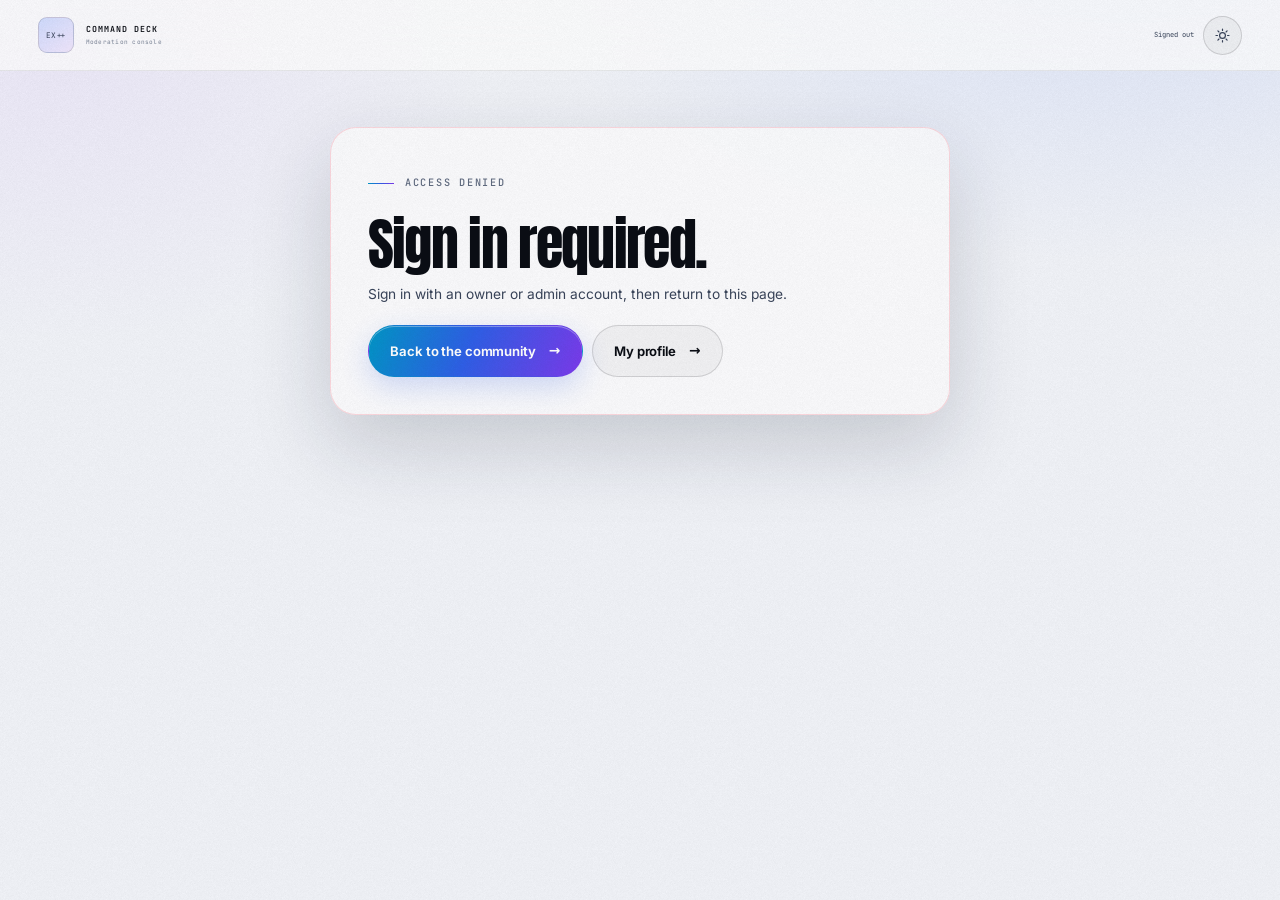
==== admin.html @ 3f0b8896 "Add community profiles, moderation, reports and analytics" ====
<!DOCTYPE html>
<html lang="en" class="no-js" data-community="supabase">
<head>
  <meta charset="UTF-8">
  <meta name="viewport" content="width=device-width, initial-scale=1.0, viewport-fit=cover">
  <meta name="color-scheme" content="dark light">
  <meta name="theme-color" content="#06070b" id="themeColorMeta">
  <title>Moderation — PROJECT EXTREME++</title>
  <meta name="description" content="Private PROJECT EXTREME++ community moderation dashboard.">
  <meta name="robots" content="noindex, nofollow">
  <link rel="icon" href="./assets/img/favicon.svg" type="image/svg+xml">
  <link rel="preload" href="./assets/fonts/anton-latin.woff2" as="font" type="font/woff2" crossorigin>
  <link rel="preload" href="./assets/fonts/inter-latin-variable.woff2" as="font" type="font/woff2" crossorigin>
  <link rel="preload" href="./assets/fonts/jetbrains-mono-latin-variable.woff2" as="font" type="font/woff2" crossorigin>
  <script>
    (function () {
      var root = document.documentElement;
      root.classList.remove("no-js");
      root.classList.add("js");
      var theme = "dark";
      try {
        var stored = window.localStorage.getItem("extreme_plus_theme");
        if (stored === "light" || stored === "dark") theme = stored;
        else if (window.matchMedia && window.matchMedia("(prefers-color-scheme: light)").matches) theme = "light";
      } catch (error) {}
      root.setAttribute("data-theme", theme);
      root.style.colorScheme = theme;
      var meta = document.getElementById("themeColorMeta");
      if (meta) meta.setAttribute("content", theme === "light" ? "#f3f5fa" : "#06070b");
    })();
  </script>
  <link rel="stylesheet" href="./assets/css/style.css">
  <link rel="stylesheet" href="./assets/css/admin.css">
</head>
<body class="admin-page">
  <a class="skip-link" href="#main">Skip to content</a>
  <div class="page-grain" aria-hidden="true"></div>

  <header class="admin-header">
    <div class="container admin-header-inner">
      <a class="admin-brand" href="./" aria-label="PROJECT EXTREME++ home">
        <span class="admin-brand-mark" aria-hidden="true">EX++</span>
        <span class="admin-brand-copy"><strong>COMMAND DECK</strong><small>Moderation console</small></span>
      </a>
      <div class="admin-header-actions">
        <span class="admin-role" id="adminRole" hidden>member</span>
        <span class="admin-user" id="adminUser">Checking access…</span>
        <button class="theme-toggle" id="themeToggle" type="button" aria-label="Switch to light mode" aria-pressed="false">
          <svg class="theme-toggle-icon theme-toggle-icon--sun" viewBox="0 0 24 24" fill="none" aria-hidden="true"><circle cx="12" cy="12" r="4.1" stroke="currentColor" stroke-width="1.7"/><path d="M12 2.8v2.1M12 19.1v2.1M2.8 12h2.1M19.1 12h2.1M5.5 5.5 7 7M17 17l1.5 1.5M18.5 5.5 17 7M7 17l-1.5 1.5" stroke="currentColor" stroke-width="1.7" stroke-linecap="round"/></svg>
          <svg class="theme-toggle-icon theme-toggle-icon--moon" viewBox="0 0 24 24" fill="none" aria-hidden="true"><path d="M20.2 15.1A8.3 8.3 0 0 1 8.9 3.8 8.5 8.5 0 1 0 20.2 15.1Z" stroke="currentColor" stroke-width="1.7" stroke-linejoin="round"/></svg>
        </button>
        <button class="button button--ghost admin-signout" id="adminSignOut" type="button" hidden>Sign out</button>
      </div>
    </div>
  </header>

  <main class="admin-main container" id="main" tabindex="-1">
    <div class="admin-state" id="adminLoading">
      <span class="section-kicker">Authorised access only</span>
      <p>Checking your community role…</p>
    </div>

    <div class="admin-state admin-state--error" id="adminDenied" hidden>
      <span class="section-kicker">Access denied</span>
      <h1 id="adminDeniedTitle">Staff access required.</h1>
      <p id="adminDeniedText">Sign in with an owner or admin account to open the moderation console.</p>
      <div class="admin-state-actions">
        <a class="button button--primary" href="./#community">Back to the community <span class="button-arrow" aria-hidden="true">→</span></a>
        <a class="button button--ghost" href="./profile.html">My profile <span class="button-arrow" aria-hidden="true">→</span></a>
      </div>
    </div>

    <div class="admin-app" id="adminApp" hidden>
      <section class="admin-hero reveal" aria-labelledby="adminTitle">
        <div>
          <span class="section-kicker">Owner / admin surface</span>
          <h1 id="adminTitle">Command <span class="text-gradient">deck.</span></h1>
          <p class="admin-lede">Reports, posting bans, private bug reports, audit history and community health. Bans block posting only — reading and sign-in stay available.</p>
        </div>
        <div class="admin-hero-meta">
          <span>Signed in as <strong id="adminIdentity">staff</strong></span>
          <span class="admin-live"><i aria-hidden="true"></i> Live Supabase moderation</span>
        </div>
      </section>

      <section class="admin-stat-grid" aria-label="Community overview">
        <article class="admin-stat"><span data-admin-stat="open_reports">—</span><small>Open reports</small></article>
        <article class="admin-stat"><span data-admin-stat="active_bans">—</span><small>Active bans</small></article>
        <article class="admin-stat"><span data-admin-stat="open_bugs">—</span><small>Open bugs</small></article>
        <article class="admin-stat"><span data-admin-stat="members">—</span><small>Members</small></article>
        <article class="admin-stat"><span data-admin-stat="online">—</span><small>Online now</small></article>
        <article class="admin-stat"><span data-admin-stat="visits">—</span><small>Visits</small></article>
        <article class="admin-stat"><span data-admin-stat="logins">—</span><small>Sign-ins</small></article>
        <article class="admin-stat"><span data-admin-stat="reviews">—</span><small>Reviews</small></article>
        <article class="admin-stat"><span data-admin-stat="chat">—</span><small>Chat messages</small></article>
      </section>

      <div class="admin-tabs" role="tablist" aria-label="Moderation sections">
        <button class="admin-tab is-active" id="tabOverview" type="button" role="tab" aria-selected="true" aria-controls="panelOverview" data-admin-tab="overview">Overview</button>
        <button class="admin-tab" id="tabReports" type="button" role="tab" aria-selected="false" aria-controls="panelReports" data-admin-tab="reports">Reports</button>
        <button class="admin-tab" id="tabContent" type="button" role="tab" aria-selected="false" aria-controls="panelContent" data-admin-tab="content">Content</button>
        <button class="admin-tab" id="tabBans" type="button" role="tab" aria-selected="false" aria-controls="panelBans" data-admin-tab="bans">Bans</button>
        <button class="admin-tab" id="tabBugs" type="button" role="tab" aria-selected="false" aria-controls="panelBugs" data-admin-tab="bugs">Bug reports</button>
        <button class="admin-tab" id="tabTeam" type="button" role="tab" aria-selected="false" aria-controls="panelTeam" data-admin-tab="team" hidden>Team</button>
        <button class="admin-tab" id="tabSettings" type="button" role="tab" aria-selected="false" aria-controls="panelSettings" data-admin-tab="settings" hidden>Settings</button>
        <button class="admin-tab" id="tabAudit" type="button" role="tab" aria-selected="false" aria-controls="panelAudit" data-admin-tab="audit">Audit log</button>
      </div>

      <section class="admin-panel is-active" id="panelOverview" role="tabpanel" aria-labelledby="tabOverview" data-admin-panel="overview">
        <div class="admin-panel-head">
          <div><span class="section-kicker">Live health</span><h2>Community pulse</h2></div>
          <button class="button button--ghost" id="refreshOverview" type="button">Refresh <span class="button-arrow" aria-hidden="true">↻</span></button>
        </div>
        <div class="admin-overview-grid">
          <article class="admin-card">
            <h3>Moderation queue</h3>
            <div class="admin-mini-grid">
              <div><span data-admin-stat="open_reports">—</span><small>Open reports</small></div>
              <div><span data-admin-stat="active_bans">—</span><small>Active bans</small></div>
              <div><span data-admin-stat="open_bugs">—</span><small>Open bug reports</small></div>
            </div>
            <p class="admin-muted">Posting-only bans keep accounts signed in and able to read. Expired bans stop blocking automatically.</p>
          </article>
          <article class="admin-card">
            <h3>Public totals</h3>
            <div class="admin-mini-grid">
              <div><span data-admin-stat="members">—</span><small>Members</small></div>
              <div><span data-admin-stat="online">—</span><small>Online now</small></div>
              <div><span data-admin-stat="visits">—</span><small>Visits</small></div>
            </div>
            <p class="admin-muted">Public stats show aggregate counts only. Detailed daily analytics are owner-only.</p>
          </article>
        </div>

        <div class="admin-owner" id="ownerAnalytics" hidden>
          <div class="admin-panel-head">
            <div><span class="section-kicker">Owner analytics</span><h2>Daily activity</h2></div>
            <label class="admin-inline-field">Window
              <select id="ownerDays">
                <option value="7">7 days</option>
                <option value="30" selected>30 days</option>
                <option value="90">90 days</option>
              </select>
            </label>
          </div>
          <div class="admin-chart" id="dailyChart" aria-label="Daily visits, sign-ins, reviews and chat"></div>
          <div class="admin-chart-legend" aria-hidden="true">
            <span><i style="background: var(--blue)"></i> Visits</span>
            <span><i style="background: var(--violet)"></i> Sign-ins</span>
            <span><i style="background: var(--green)"></i> Reviews</span>
            <span><i style="background: #ffaa66"></i> Chat</span>
          </div>
          <div class="admin-overview-grid admin-overview-grid--three">
            <article class="admin-card">
              <h3>Providers</h3>
              <div class="admin-list" id="providerList"></div>
            </article>
            <article class="admin-card">
              <h3>Top paths</h3>
              <div class="admin-list" id="topPaths"></div>
            </article>
            <article class="admin-card">
              <h3>Newest members</h3>
              <div class="admin-list" id="recentMembers"></div>
            </article>
          </div>
          <div class="admin-card">
            <h3>Moderation summary</h3>
            <div class="admin-mini-grid" id="ownerModeration"></div>
          </div>
        </div>
      </section>

      <section class="admin-panel" id="panelReports" role="tabpanel" aria-labelledby="tabReports" data-admin-panel="reports" hidden>
        <div class="admin-panel-head">
          <div><span class="section-kicker">Safety queue</span><h2>Open reports</h2></div>
          <button class="button button--ghost" data-admin-refresh="reports" type="button">Refresh <span class="button-arrow" aria-hidden="true">↻</span></button>
        </div>
        <div class="admin-list admin-list--cards" id="reportsList"><p class="admin-muted">Loading reports…</p></div>
      </section>

      <section class="admin-panel" id="panelContent" role="tabpanel" aria-labelledby="tabContent" data-admin-panel="content" hidden>
        <div class="admin-panel-head">
          <div><span class="section-kicker">Published content</span><h2>Reviews and chat</h2></div>
          <button class="button button--ghost" data-admin-refresh="content" type="button">Refresh <span class="button-arrow" aria-hidden="true">↻</span></button>
        </div>
        <div class="admin-overview-grid">
          <article class="admin-card">
            <h3>Latest reviews</h3>
            <div class="admin-list" id="contentReviews"></div>
          </article>
          <article class="admin-card">
            <h3>Latest chat messages</h3>
            <div class="admin-list" id="contentChat"></div>
          </article>
        </div>
      </section>

      <section class="admin-panel" id="panelBans" role="tabpanel" aria-labelledby="tabBans" data-admin-panel="bans" hidden>
        <div class="admin-panel-head">
          <div><span class="section-kicker">Posting restrictions</span><h2>Bans</h2></div>
          <button class="button button--ghost" data-admin-refresh="bans" type="button">Refresh <span class="button-arrow" aria-hidden="true">↻</span></button>
        </div>
        <form class="admin-form admin-form--inline" id="banForm" novalidate>
          <div class="admin-form-field">
            <label for="banUsername">Username</label>
            <input id="banUsername" name="username" type="text" placeholder="rider_name" autocomplete="off" spellcheck="false" required>
          </div>
          <div class="admin-form-field">
            <label for="banReason">Reason</label>
            <input id="banReason" name="reason" type="text" maxlength="500" placeholder="Spam, harassment, scam link…" required>
          </div>
          <div class="admin-form-field">
            <label for="banExpiry">Expires</label>
            <select id="banExpiry" name="expiry">
              <option value="3600">1 hour</option>
              <option value="86400" selected>1 day</option>
              <option value="604800">7 days</option>
              <option value="2592000">30 days</option>
              <option value="">Permanent</option>
            </select>
          </div>
          <button class="button button--primary" id="banSubmit" type="submit"><span>Apply posting ban</span></button>
        </form>
        <p class="admin-hint">Admins can ban members. Only the owner can ban another admin. The owner account cannot be banned.</p>
        <div class="admin-list admin-list--cards" id="bansList"><p class="admin-muted">Loading bans…</p></div>
      </section>

      <section class="admin-panel" id="panelBugs" role="tabpanel" aria-labelledby="tabBugs" data-admin-panel="bugs" hidden>
        <div class="admin-panel-head">
          <div><span class="section-kicker">Private reports</span><h2>Bug reports</h2></div>
          <button class="button button--ghost" data-admin-refresh="bugs" type="button">Refresh <span class="button-arrow" aria-hidden="true">↻</span></button>
        </div>
        <div class="admin-list admin-list--cards" id="bugsList"><p class="admin-muted">Loading private bug reports…</p></div>
      </section>

      <section class="admin-panel" id="panelTeam" role="tabpanel" aria-labelledby="tabTeam" data-admin-panel="team" hidden>
        <div class="admin-panel-head">
          <div><span class="section-kicker">Owner only</span><h2>Staff team</h2></div>
          <button class="button button--ghost" data-admin-refresh="team" type="button">Refresh <span class="button-arrow" aria-hidden="true">↻</span></button>
        </div>
        <form class="admin-form admin-form--inline" id="teamForm" novalidate>
          <div class="admin-form-field">
            <label for="teamUsername">Add admin by username</label>
            <input id="teamUsername" name="username" type="text" placeholder="rider_name" autocomplete="off" spellcheck="false" required>
          </div>
          <div class="admin-form-field">
            <label for="teamNote">Note <span class="label-optional">optional</span></label>
            <input id="teamNote" name="note" type="text" maxlength="200" placeholder="Why this person has access">
          </div>
          <button class="button button--primary" id="teamSubmit" type="submit"><span>Grant admin</span></button>
        </form>
        <p class="admin-hint">Only the owner can add or remove admins. Admins can moderate content, bans, reports and private bug reports.</p>
        <div class="admin-list admin-list--cards" id="teamList"><p class="admin-muted">Loading team…</p></div>
      </section>

      <section class="admin-panel" id="panelSettings" role="tabpanel" aria-labelledby="tabSettings" data-admin-panel="settings" hidden>
        <div class="admin-panel-head">
          <div><span class="section-kicker">Owner only</span><h2>Slow mode and limits</h2></div>
          <button class="button button--ghost" data-admin-refresh="settings" type="button">Refresh <span class="button-arrow" aria-hidden="true">↻</span></button>
        </div>
        <form class="admin-form" id="settingsForm" novalidate>
          <div class="admin-form-grid">
            <div class="admin-form-field">
              <label for="settingChatSlow">Chat slow mode (seconds)</label>
              <input id="settingChatSlow" name="chat_slow_seconds" type="number" min="1" max="3600" step="1" required>
            </div>
            <div class="admin-form-field">
              <label for="settingChatHourly">Chat messages per hour</label>
              <input id="settingChatHourly" name="chat_hourly_limit" type="number" min="1" max="1000" step="1" required>
            </div>
            <div class="admin-form-field">
              <label for="settingReviews">Reviews per 24 hours</label>
              <input id="settingReviews" name="reviews_per_day" type="number" min="0" max="100" step="1" required>
            </div>
            <div class="admin-form-field">
              <label for="settingBugs">Bug reports per 24 hours</label>
              <input id="settingBugs" name="bugs_per_day" type="number" min="0" max="100" step="1" required>
            </div>
            <div class="admin-form-field">
              <label for="settingReports">Reports per 24 hours</label>
              <input id="settingReports" name="reports_per_day" type="number" min="0" max="100" step="1" required>
            </div>
          </div>
          <p class="form-status" id="settingsStatus" hidden></p>
          <button class="button button--primary" id="settingsSubmit" type="submit"><span>Save settings</span></button>
        </form>
        <p class="admin-hint">Changes apply immediately. Slow mode is enforced server-side in the database; clearing it is not possible without an owner action.</p>
      </section>

      <section class="admin-panel" id="panelAudit" role="tabpanel" aria-labelledby="tabAudit" data-admin-panel="audit" hidden>
        <div class="admin-panel-head">
          <div><span class="section-kicker">Accountability</span><h2>Recent actions</h2></div>
          <button class="button button--ghost" data-admin-refresh="audit" type="button">Refresh <span class="button-arrow" aria-hidden="true">↻</span></button>
        </div>
        <div class="admin-list admin-list--cards" id="auditList"><p class="admin-muted">Loading audit log…</p></div>
      </section>
    </div>
  </main>

  <div class="toast" id="toast" role="status" aria-live="polite"></div>

  <script src="./assets/js/config.js" defer></script>
  <script src="./assets/js/community-client.js" defer></script>
  <script src="./assets/js/admin.js" defer></script>
</body>
</html>
---- assets/css/style.css ----
/* ============================================================
   PROJECT EXTREME++ — website stylesheet
   Author: Ayush Pandey / site build
   Design: carbon glass, M-sport accents, editorial typography
   ============================================================ */

@font-face {
  font-family: "Anton";
  src: url("../fonts/anton-latin.woff2") format("woff2");
  font-weight: 400;
  font-style: normal;
  font-display: swap;
}

@font-face {
  font-family: "Inter";
  src: url("../fonts/inter-latin-variable.woff2") format("woff2");
  font-weight: 300 800;
  font-style: normal;
  font-display: swap;
}

@font-face {
  font-family: "JetBrains Mono";
  src: url("../fonts/jetbrains-mono-latin-variable.woff2") format("woff2");
  font-weight: 400 600;
  font-style: normal;
  font-display: swap;
}

:root {
  --bg: #06070b;
  --bg-elevated: #090b12;
  --panel: #0c0f18;
  --panel-2: #111522;
  --text: #f4f6fb;
  --text-soft: #c8d0de;
  --muted: #8c96a9;
  --faint: #5b6477;

  --cyan: #3cdcff;
  --blue: #4678ff;
  --violet: #b06cff;
  --red: #ff3e63;
  --green: #4fe39c;

  /* RGB channels keep translucent surfaces and borders theme-aware. */
  --ink-rgb: 255, 255, 255;
  --text-rgb: 244, 246, 251;
  --bg-rgb: 6, 7, 11;
  --surface-rgb: 8, 10, 17;
  --surface-2-rgb: 17, 22, 34;
  --surface-3-rgb: 21, 26, 40;
  --glass-rgb: 13, 17, 27;
  --backdrop-rgb: 3, 4, 8;
  --shadow-rgb: 0, 0, 0;

  --bg-deep: #040509;
  --section-bg: #07080d;
  --section-bg-2: #05060a;
  --dialog-bg: #0b0e16;
  --scrollbar-thumb: #232938;
  --scrollbar-thumb-hover: #343c50;

  --accent-gradient: linear-gradient(112deg, var(--cyan) 0%, var(--blue) 47%, var(--violet) 100%);
  --m-gradient: linear-gradient(180deg, var(--cyan) 0%, var(--blue) 50%, var(--red) 100%);

  --line: rgba(var(--ink-rgb), 0.075);
  --line-strong: rgba(var(--ink-rgb), 0.14);
  --line-bright: rgba(var(--ink-rgb), 0.22);

  --glass: rgba(var(--glass-rgb), 0.68);
  --glass-soft: rgba(var(--ink-rgb), 0.035);

  --font-display: "Anton", "Arial Narrow", Impact, sans-serif;
  --font-body: "Inter", ui-sans-serif, system-ui, -apple-system, sans-serif;
  --font-mono: "JetBrains Mono", ui-monospace, SFMono-Regular, monospace;

  --container: 1360px;
  --gutter: clamp(1.1rem, 3vw, 2.5rem);
  --header-height: 76px;

  --radius-sm: 12px;
  --radius-md: 18px;
  --radius-lg: 26px;
  --radius-xl: 34px;

  --ease-out: cubic-bezier(0.16, 1, 0.3, 1);
  --ease-smooth: cubic-bezier(0.65, 0.05, 0, 1);
  --ease-spring: cubic-bezier(0.34, 1.56, 0.64, 1);
}

html[data-theme="light"] {
  --bg: #f3f5fa;
  --bg-elevated: #ffffff;
  --panel: #ffffff;
  --panel-2: #f7f9fd;
  --text: #0a0d14;
  --text-soft: #39445a;
  --muted: #606b80;
  --faint: #7d8799;

  --cyan: #0097c7;
  --blue: #2f5fe8;
  --violet: #7c3aed;
  --red: #d92d4f;
  --green: #0f9d6e;

  --ink-rgb: 10, 13, 20;
  --text-rgb: 10, 13, 20;
  --bg-rgb: 243, 245, 250;
  --surface-rgb: 255, 255, 255;
  --surface-2-rgb: 247, 249, 253;
  --surface-3-rgb: 255, 255, 255;
  --glass-rgb: 255, 255, 255;
  --backdrop-rgb: 20, 30, 50;
  --shadow-rgb: 24, 34, 56;

  --bg-deep: #eef1f7;
  --section-bg: #f7f9fd;
  --section-bg-2: #f0f3f9;
  --dialog-bg: #ffffff;
  --scrollbar-thumb: #c3ccdc;
  --scrollbar-thumb-hover: #aab6ca;

  color-scheme: light;
}

*,
*::before,
*::after {
  box-sizing: border-box;
}

* {
  margin: 0;
}

[hidden] {
  display: none !important;
}

html {
  background: var(--bg);
  color-scheme: dark;
  scroll-behavior: smooth;
  scroll-padding-top: calc(var(--header-height) + 22px);
  -webkit-text-size-adjust: 100%;
}

html[data-theme="light"] {
  color-scheme: light;
}

body {
  min-width: 320px;
  background:
    radial-gradient(1100px 700px at 82% -8%, rgba(64, 105, 255, 0.11), transparent 60%),
    radial-gradient(900px 700px at -5% 18%, rgba(176, 108, 255, 0.055), transparent 58%),
    var(--bg);
  color: var(--text);
  font-family: var(--font-body);
  font-size: 16px;
  font-weight: 400;
  line-height: 1.65;
  overflow-x: hidden;
  -webkit-font-smoothing: antialiased;
  text-rendering: optimizeLegibility;
}

body.menu-open,
body.dialog-open {
  overflow: hidden;
}

::selection {
  background: rgba(70, 120, 255, 0.8);
  color: #fff;
}

::-webkit-scrollbar {
  width: 10px;
}

::-webkit-scrollbar-track {
  background: var(--bg-deep);
}

::-webkit-scrollbar-thumb {
  background: var(--scrollbar-thumb);
  border: 2px solid var(--bg-deep);
  border-radius: 99px;
}

::-webkit-scrollbar-thumb:hover {
  background: var(--scrollbar-thumb-hover);
}

img,
svg {
  display: block;
  max-width: 100%;
}

svg {
  flex: none;
}

a {
  color: inherit;
  text-decoration: none;
}

button,
input,
textarea,
select {
  color: inherit;
  font: inherit;
}

button {
  cursor: pointer;
}

button,
fieldset {
  border: 0;
}

fieldset {
  min-width: 0;
  padding: 0;
}

ul,
ol {
  padding: 0;
  list-style: none;
}

p {
  text-wrap: pretty;
}

h1,
h2,
h3 {
  text-wrap: balance;
}

strong {
  font-weight: 600;
}

:focus-visible {
  outline: 2px solid var(--cyan);
  outline-offset: 4px;
}

.page-grain {
  position: fixed;
  inset: 0;
  z-index: 2000;
  pointer-events: none;
  opacity: 0.16;
  background-image: url("../img/noise.png");
  background-size: 160px 160px;
  mix-blend-mode: soft-light;
}

.scroll-progress {
  position: fixed;
  top: 0;
  left: 0;
  z-index: 1200;
  width: 100%;
  height: 2px;
  pointer-events: none;
}

.scroll-progress span {
  display: block;
  width: 100%;
  height: 100%;
  background: var(--accent-gradient);
  box-shadow: 0 0 14px rgba(70, 120, 255, 0.8);
  transform: scaleX(0);
  transform-origin: left center;
  will-change: transform;
}

.container {
  width: min(100% - (var(--gutter) * 2), var(--container));
  margin-inline: auto;
}

.skip-link {
  position: fixed;
  top: 12px;
  left: 12px;
  z-index: 3000;
  padding: 0.8rem 1.1rem;
  border-radius: 10px;
  background: var(--text);
  color: var(--bg);
  font-size: 0.8rem;
  font-weight: 700;
  transform: translateY(-150%);
  transition: transform 0.2s var(--ease-out);
}

.skip-link:focus {
  transform: translateY(0);
}

/* ---------- shared atoms ---------- */

.inline-code {
  display: inline-block;
  padding: 0.05em 0.38em;
  border: 1px solid var(--line);
  border-radius: 5px;
  background: rgba(var(--ink-rgb), 0.055);
  color: var(--text-soft);
  font-family: var(--font-mono);
  font-size: 0.82em;
  line-height: 1.5;
  white-space: nowrap;
}

.text-gradient {
  background: var(--accent-gradient);
  -webkit-background-clip: text;
  background-clip: text;
  color: transparent;
}

.text-outline {
  color: transparent;
  -webkit-text-stroke: 1px rgba(var(--text-rgb), 0.38);
}

.button {
  position: relative;
  display: inline-flex;
  align-items: center;
  justify-content: center;
  gap: 0.72rem;
  min-height: 52px;
  padding: 0.72rem 1.35rem;
  border: 1px solid transparent;
  border-radius: 999px;
  font-size: 0.82rem;
  font-weight: 650;
  letter-spacing: -0.01em;
  line-height: 1;
  white-space: nowrap;
  transition:
    transform 0.35s var(--ease-out),
    box-shadow 0.35s var(--ease-out),
    background-color 0.3s ease,
    border-color 0.3s ease;
}

.button:hover {
  transform: translateY(-2px);
}

.button:active {
  transform: translateY(0);
}

.button.magnetic {
  transition:
    transform 0.35s var(--ease-out),
    box-shadow 0.35s var(--ease-out),
    background-color 0.3s ease,
    border-color 0.3s ease,
    translate 0.55s var(--ease-out);
}

.button.magnetic.is-tracking {
  transition-duration: 0.35s, 0.35s, 0.3s, 0.3s, 0.12s;
}

.button--primary {
  background: var(--accent-gradient);
  box-shadow:
    0 12px 32px rgba(58, 101, 255, 0.24),
    inset 0 1px 0 rgba(var(--ink-rgb), 0.35);
  color: #fff;
}

.button--primary:hover {
  box-shadow:
    0 18px 42px rgba(58, 101, 255, 0.36),
    inset 0 1px 0 rgba(var(--ink-rgb), 0.38);
}

.button--ghost {
  border-color: var(--line-strong);
  background: rgba(var(--ink-rgb), 0.035);
  color: var(--text);
}

.button--ghost:hover {
  border-color: var(--line-bright);
  background: rgba(var(--ink-rgb), 0.065);
}

.button--small {
  min-height: 44px;
  padding: 0.62rem 1.1rem;
  font-size: 0.77rem;
}

.button--full {
  width: 100%;
}

.button-icon {
  display: grid;
  place-items: center;
  width: 29px;
  height: 29px;
  margin-left: -0.55rem;
  border-radius: 50%;
  background: rgba(var(--shadow-rgb), 0.2);
}

.button-arrow {
  display: inline-block;
  margin-left: 0.1rem;
  font-size: 1.05em;
  transition: transform 0.3s var(--ease-out);
}

.button:hover .button-arrow {
  transform: translate(2px, 2px);
}

.button--ghost:hover .button-arrow {
  transform: translateX(3px);
}

.text-link {
  display: inline-flex;
  align-items: center;
  gap: 0.4rem;
  color: var(--text-soft);
  font-family: var(--font-mono);
  font-size: 0.72rem;
  font-weight: 500;
  letter-spacing: 0.06em;
  text-transform: uppercase;
  transition: color 0.25s ease;
}

.text-link span {
  color: var(--cyan);
  transition: transform 0.25s var(--ease-out);
}

.text-link:hover {
  color: var(--text);
}

.text-link:hover span {
  transform: translate(2px, -2px);
}

.text-link--button {
  padding: 0;
  background: transparent;
  cursor: pointer;
}

.text-link--button span {
  transition: transform 0.25s var(--ease-out);
}

.text-link--button:hover span {
  transform: translateX(4px);
}

.text-link--button:disabled {
  opacity: 0.55;
  cursor: progress;
}

.text-link--refresh [data-refresh-label] {
  color: inherit;
}

.text-link--refresh:hover [data-refresh-label] {
  transform: none;
}

.text-link--refresh[aria-busy="true"] > span[aria-hidden="true"] {
  animation: refresh-spin 0.9s linear infinite;
}

@keyframes refresh-spin {
  to { transform: rotate(360deg); }
}

.section {
  position: relative;
  padding-block: clamp(6rem, 10vw, 9.5rem);
}

.section-kicker {
  display: inline-flex;
  align-items: center;
  gap: 0.7rem;
  margin-bottom: 1.25rem;
  color: var(--muted);
  font-family: var(--font-mono);
  font-size: 0.64rem;
  font-weight: 500;
  letter-spacing: 0.17em;
  line-height: 1.2;
  text-transform: uppercase;
}

.section-kicker::before {
  width: 26px;
  height: 1px;
  background: var(--accent-gradient);
  content: "";
}

.section-kicker > span {
  display: inline-grid;
  place-items: center;
  min-width: 25px;
  height: 25px;
  padding-inline: 5px;
  border: 1px solid var(--line-strong);
  border-radius: 99px;
  color: var(--text-soft);
  font-size: 0.58rem;
  letter-spacing: 0.04em;
}

.section-kicker--center {
  justify-content: center;
}

.section-title {
  color: var(--text);
  font-family: var(--font-display);
  font-size: clamp(2.9rem, 6vw, 5.7rem);
  font-weight: 400;
  letter-spacing: 0.002em;
  line-height: 0.93;
  text-transform: uppercase;
}

.section-intro {
  display: grid;
  grid-template-columns: minmax(0, 1.3fr) minmax(290px, 0.6fr);
  gap: clamp(2rem, 7vw, 7rem);
  align-items: end;
  margin-bottom: clamp(3rem, 6vw, 5rem);
}

.section-intro-side {
  padding-bottom: 0.25rem;
}

.section-intro-side p,
.section-heading p,
.reviews-intro {
  color: var(--muted);
  font-size: clamp(0.92rem, 1.1vw, 1.02rem);
  line-height: 1.75;
}

.technical-note {
  display: block;
  margin-top: 1.6rem;
  padding-top: 1rem;
  border-top: 1px solid var(--line);
  color: var(--faint);
  font-family: var(--font-mono);
  font-size: 0.61rem;
  letter-spacing: 0.07em;
  line-height: 1.8;
}

.technical-note--warning {
  color: #ff886f;
}

.section-heading--center {
  max-width: 760px;
  margin: 0 auto clamp(3rem, 6vw, 5rem);
  text-align: center;
}

.section-heading--center p {
  max-width: 560px;
  margin: 1.25rem auto 0;
}

/* reveal only applies once JS is present */
.js .reveal {
  opacity: 0;
  filter: blur(11px);
  transform: translateY(30px) scale(0.995);
  transition:
    opacity 0.9s var(--ease-out),
    transform 0.9s var(--ease-out),
    filter 0.9s var(--ease-out);
}

.js .reveal[data-delay="1"] {
  transition-delay: 0.1s;
}

.js .reveal[data-delay="2"] {
  transition-delay: 0.18s;
}

.js .reveal[data-delay="3"] {
  transition-delay: 0.26s;
}

.js .reveal[data-delay="4"] {
  transition-delay: 0.34s;
}

.js .reveal.is-visible {
  opacity: 1;
  filter: blur(0);
  transform: translateY(0) scale(1);
}

/* Drop the filter once the reveal settles so it cannot create a new
   containing block for fixed/sticky children. */
.js .reveal.is-settled {
  filter: none;
  will-change: auto;
}

@media (prefers-reduced-motion: reduce) {
  html {
    scroll-behavior: auto;
  }

  *,
  *::before,
  *::after {
    animation-duration: 0.01ms !important;
    animation-iteration-count: 1 !important;
    scroll-behavior: auto !important;
    transition-duration: 0.01ms !important;
  }

  .js .reveal {
    opacity: 1;
    filter: none;
    transform: none;
  }

  .button.magnetic {
    translate: none !important;
  }
}

/* ---------- top ribbon ---------- */

.topline {
  position: relative;
  z-index: 1001;
  border-bottom: 1px solid var(--line);
  background: var(--bg-deep);
}

.topline-inner {
  display: flex;
  align-items: center;
  justify-content: space-between;
  min-height: 37px;
  gap: 1rem;
}

.topline-status,
.topline-link {
  display: flex;
  align-items: center;
  gap: 0.6rem;
  color: var(--faint);
  font-family: var(--font-mono);
  font-size: 0.59rem;
  letter-spacing: 0.075em;
  text-transform: uppercase;
}

.topline-status strong {
  color: var(--text-soft);
  font-weight: 500;
}

.status-beacon {
  position: relative;
  width: 6px;
  height: 6px;
  border-radius: 50%;
  background: var(--green);
  box-shadow: 0 0 8px rgba(79, 227, 156, 0.55);
}

.status-beacon::after {
  position: absolute;
  inset: -4px;
  border: 1px solid rgba(79, 227, 156, 0.4);
  border-radius: 50%;
  content: "";
  animation: beacon 2.4s ease-out infinite;
}

.topline-divider {
  width: 1px;
  height: 12px;
  background: var(--line-strong);
}

.topline-link {
  color: var(--muted);
  transition: color 0.2s ease;
}

.topline-link:hover {
  color: var(--text);
}

.topline-link svg {
  transition: transform 0.25s var(--ease-out);
}

.topline-link:hover svg {
  transform: translateX(3px);
}

@keyframes beacon {
  0% { opacity: 0.9; transform: scale(0.5); }
  70% { opacity: 0; transform: scale(1.5); }
  100% { opacity: 0; transform: scale(1.5); }
}

/* ---------- navigation ---------- */

.site-header {
  position: sticky;
  top: 0;
  z-index: 1000;
  border-bottom: 1px solid transparent;
  background: rgba(var(--bg-rgb), 0.28);
  transition:
    background-color 0.35s ease,
    border-color 0.35s ease,
    box-shadow 0.35s ease;
}

.site-header::before {
  position: absolute;
  inset: 0;
  z-index: -1;
  background: rgba(var(--bg-rgb), 0.7);
  opacity: 0;
  -webkit-backdrop-filter: blur(20px) saturate(130%);
  backdrop-filter: blur(20px) saturate(130%);
  content: "";
  transition: opacity 0.35s ease;
}

.site-header.is-scrolled {
  border-bottom-color: var(--line);
  box-shadow: 0 12px 40px rgba(var(--shadow-rgb), 0.25);
}

.site-header.is-scrolled::before {
  opacity: 1;
}

.header-inner {
  display: flex;
  align-items: center;
  justify-content: space-between;
  min-height: var(--header-height);
  gap: 1.5rem;
}

.brand {
  display: inline-flex;
  align-items: center;
  gap: 0.75rem;
  flex: none;
}

.brand-mark {
  width: 42px;
  height: 42px;
  flex: none;
  filter: drop-shadow(0 4px 18px rgba(60, 116, 255, 0.2));
}

.brand-type {
  display: flex;
  flex-direction: column;
  gap: 0.15rem;
}

.brand-name {
  color: var(--text);
  font-family: var(--font-display);
  font-size: 1.25rem;
  letter-spacing: 0.02em;
  line-height: 1;
  text-transform: uppercase;
}

.brand-plus {
  background: var(--accent-gradient);
  -webkit-background-clip: text;
  background-clip: text;
  color: transparent;
}

.brand-sub {
  color: var(--faint);
  font-family: var(--font-mono);
  font-size: 0.48rem;
  letter-spacing: 0.14em;
  line-height: 1.2;
}

.desktop-nav {
  display: flex;
  align-items: center;
  gap: clamp(1.1rem, 2.1vw, 2.1rem);
}

.desktop-nav a {
  position: relative;
  padding-block: 0.5rem;
  color: var(--muted);
  font-size: 0.77rem;
  font-weight: 500;
  letter-spacing: -0.005em;
  transition: color 0.22s ease;
}

.desktop-nav a::after {
  position: absolute;
  right: 0;
  bottom: 0;
  left: 0;
  height: 1px;
  background: var(--accent-gradient);
  content: "";
  transform: scaleX(0);
  transform-origin: right center;
  transition: transform 0.35s var(--ease-out);
}

.desktop-nav a:hover,
.desktop-nav a.is-current {
  color: var(--text);
}

.desktop-nav a:hover::after,
.desktop-nav a.is-current::after {
  transform: scaleX(1);
  transform-origin: left center;
}

.header-actions {
  display: flex;
  align-items: center;
  gap: 0.75rem;
}

.header-cta {
  display: inline-flex;
  align-items: center;
  gap: 0.55rem;
  min-height: 39px;
  padding: 0.45rem 0.95rem 0.45rem 1.05rem;
  border: 1px solid var(--line-strong);
  border-radius: 999px;
  background: rgba(var(--ink-rgb), 0.045);
  color: var(--text-soft);
  font-size: 0.71rem;
  font-weight: 500;
  transition:
    border-color 0.25s ease,
    background-color 0.25s ease,
    color 0.25s ease,
    transform 0.3s var(--ease-out);
}

.header-cta svg {
  color: var(--cyan);
  transition: transform 0.3s var(--ease-out);
}

.header-cta:hover {
  border-color: rgba(70, 120, 255, 0.5);
  background: rgba(70, 120, 255, 0.1);
  color: var(--text);
  transform: translateY(-1px);
}

.header-cta:hover svg {
  transform: translateY(2px);
}

.menu-toggle {
  display: none;
  width: 42px;
  height: 42px;
  padding: 0;
  border: 1px solid var(--line-strong);
  border-radius: 50%;
  background: rgba(var(--ink-rgb), 0.04);
}

.menu-toggle span {
  display: block;
  width: 16px;
  height: 1px;
  margin: 4px auto;
  background: var(--text);
  transition: transform 0.3s var(--ease-out);
}

.menu-toggle[aria-expanded="true"] span:first-child {
  transform: translateY(2.5px) rotate(45deg);
}

.menu-toggle[aria-expanded="true"] span:last-child {
  transform: translateY(-2.5px) rotate(-45deg);
}

.mobile-menu {
  position: fixed;
  top: 0;
  right: 0;
  bottom: 0;
  left: 0;
  z-index: 999;
  padding: calc(var(--header-height) + 68px) var(--gutter) 2rem;
  background:
    radial-gradient(800px 500px at 100% 0%, rgba(70, 120, 255, 0.16), transparent 60%),
    rgba(var(--bg-rgb), 0.98);
  opacity: 0;
  visibility: hidden;
  transition:
    opacity 0.35s ease,
    visibility 0.35s ease;
}

.mobile-menu.is-open {
  opacity: 1;
  visibility: visible;
}

.mobile-menu-inner {
  display: flex;
  flex-direction: column;
  justify-content: space-between;
  width: min(100%, 600px);
  height: 100%;
  margin-inline: auto;
}

.mobile-menu-label {
  color: var(--faint);
  font-family: var(--font-mono);
  font-size: 0.6rem;
  letter-spacing: 0.15em;
}

.mobile-menu nav {
  display: flex;
  flex-direction: column;
  margin-block: 2rem auto;
}

.mobile-menu nav a {
  display: flex;
  align-items: baseline;
  gap: 1rem;
  padding-block: 0.65rem;
  border-bottom: 1px solid var(--line);
  color: var(--text);
  font-family: var(--font-display);
  font-size: clamp(2.1rem, 8vw, 3.7rem);
  letter-spacing: 0.01em;
  line-height: 1;
  text-transform: uppercase;
  transform: translateY(15px);
  opacity: 0;
  transition:
    transform 0.55s var(--ease-out),
    opacity 0.55s var(--ease-out);
}

.mobile-menu.is-open nav a {
  transform: translateY(0);
  opacity: 1;
}

.mobile-menu nav a:nth-child(2) { transition-delay: 0.04s; }
.mobile-menu nav a:nth-child(3) { transition-delay: 0.08s; }
.mobile-menu nav a:nth-child(4) { transition-delay: 0.12s; }
.mobile-menu nav a:nth-child(5) { transition-delay: 0.16s; }
.mobile-menu nav a:nth-child(6) { transition-delay: 0.2s; }
.mobile-menu nav a:nth-child(7) { transition-delay: 0.24s; }
.mobile-menu nav a:nth-child(8) { transition-delay: 0.28s; }

.mobile-menu nav a span {
  color: var(--faint);
  font-family: var(--font-mono);
  font-size: 0.62rem;
  letter-spacing: 0.06em;
}

.mobile-menu-foot {
  display: flex;
  flex-wrap: wrap;
  gap: 1rem 2rem;
  padding-top: 1.2rem;
  border-top: 1px solid var(--line);
}

.mobile-menu-foot a {
  color: var(--muted);
  font-family: var(--font-mono);
  font-size: 0.67rem;
  letter-spacing: 0.03em;
}

.mobile-menu-foot span {
  color: var(--cyan);
}

/* ---------- hero ---------- */

.hero {
  position: relative;
  display: flex;
  min-height: max(800px, calc(100svh - 37px - var(--header-height)));
  flex-direction: column;
  justify-content: center;
  overflow: hidden;
  isolation: isolate;
  padding: clamp(4rem, 8vw, 6.8rem) 0 1.8rem;
}

.hero::before {
  position: absolute;
  inset: 0;
  z-index: -4;
  background:
    linear-gradient(180deg, rgba(var(--bg-rgb), 0.18) 0%, transparent 35%, rgba(var(--bg-rgb), 0.4) 80%, var(--bg) 100%);
  content: "";
  pointer-events: none;
}

.hero::after {
  position: absolute;
  right: 0;
  bottom: 0;
  left: 0;
  z-index: -2;
  height: 18%;
  background: linear-gradient(to bottom, transparent, var(--bg));
  content: "";
  pointer-events: none;
}

.hero-canvas {
  position: absolute;
  inset: 0;
  z-index: -3;
  width: 100%;
  height: 100%;
  opacity: 0.7;
  pointer-events: none;
  mask-image: radial-gradient(ellipse 70% 80% at 60% 45%, black 10%, transparent 78%);
  -webkit-mask-image: radial-gradient(ellipse 70% 80% at 60% 45%, black 10%, transparent 78%);
}

.hero-grid {
  position: absolute;
  inset: 0;
  z-index: -4;
  background-image:
    linear-gradient(rgba(var(--ink-rgb), 0.032) 1px, transparent 1px),
    linear-gradient(90deg, rgba(var(--ink-rgb), 0.032) 1px, transparent 1px);
  background-size: 72px 72px;
  mask-image: radial-gradient(ellipse 80% 70% at 55% 42%, black 5%, transparent 72%);
  -webkit-mask-image: radial-gradient(ellipse 80% 70% at 55% 42%, black 5%, transparent 72%);
  pointer-events: none;
}

.hero-grid::before {
  position: absolute;
  top: 52%;
  left: -15%;
  width: 130%;
  height: 1px;
  background: linear-gradient(90deg, transparent, rgba(70, 120, 255, 0.35), rgba(176, 108, 255, 0.3), transparent);
  content: "";
  transform: rotate(-7deg);
}

.hero-aurora {
  position: absolute;
  z-index: -5;
  width: 55vw;
  height: 55vw;
  border-radius: 50%;
  filter: blur(90px);
  opacity: 0.15;
  pointer-events: none;
  will-change: transform;
}

.hero-aurora--blue {
  top: -25vw;
  right: -12vw;
  background: #195bff;
  animation: auroraFloat 20s ease-in-out infinite alternate;
}

.hero-aurora--violet {
  right: 19vw;
  bottom: -32vw;
  width: 45vw;
  height: 45vw;
  background: #8b46ff;
  opacity: 0.11;
  animation: auroraFloat 26s 2s ease-in-out infinite alternate-reverse;
}

.hero-aurora--red {
  top: 24%;
  left: -30vw;
  width: 36vw;
  height: 36vw;
  background: #ff2c55;
  opacity: 0.055;
  animation: auroraFloat 23s 1s ease-in-out infinite alternate;
}

@keyframes auroraFloat {
  from { transform: translate3d(-2%, -2%, 0) scale(1); }
  to { transform: translate3d(4%, 3%, 0) scale(1.08); }
}

.hero-layout {
  display: grid;
  grid-template-columns: minmax(0, 1.07fr) minmax(470px, 0.93fr);
  gap: clamp(1.5rem, 4vw, 4.5rem);
  align-items: center;
}

.hero-copy {
  position: relative;
  z-index: 2;
}

.eyebrow {
  display: inline-flex;
  flex-wrap: wrap;
  align-items: center;
  gap: 0.65rem;
  color: var(--faint);
  font-family: var(--font-mono);
  font-size: 0.57rem;
  letter-spacing: 0.09em;
  text-transform: uppercase;
}

.hero-eyebrow {
  margin-bottom: clamp(1.6rem, 3vw, 2.3rem);
  opacity: 0;
  animation: fadeInUp 0.8s 0.15s var(--ease-out) forwards;
}

.eyebrow-tag {
  padding: 0.35rem 0.6rem;
  border: 1px solid var(--line-strong);
  border-radius: 4px;
  background: rgba(var(--ink-rgb), 0.035);
  color: var(--text-soft);
}

.eyebrow-sep {
  width: 14px;
  height: 1px;
  background: var(--line-bright);
}

.hero-title {
  position: relative;
  margin-left: -0.055em;
  font-family: var(--font-display);
  font-size: clamp(4.2rem, 8.35vw, 8.4rem);
  font-weight: 400;
  letter-spacing: -0.012em;
  line-height: 0.86;
  text-transform: uppercase;
}

.hero-line {
  display: block;
  overflow: hidden;
  padding-bottom: 0.03em;
}

.hero-line > span {
  display: block;
  transform: translateY(115%);
  animation: lineReveal 1.05s 0.18s var(--ease-out) forwards;
}

.hero-line--offset {
  padding-left: clamp(0.9rem, 3.8vw, 3.6rem);
  background: linear-gradient(100deg, #ffffff 20%, #aab9d9 100%);
  -webkit-background-clip: text;
  background-clip: text;
  color: transparent;
}

.hero-line--offset > span {
  animation-delay: 0.3s;
}

.hero-dot {
  color: var(--blue);
  -webkit-text-fill-color: var(--blue);
}

@keyframes lineReveal {
  to { transform: translateY(0); }
}

@keyframes fadeInUp {
  from { opacity: 0; transform: translateY(14px); }
  to { opacity: 1; transform: translateY(0); }
}

.hero-lower {
  max-width: 565px;
  margin-top: clamp(1.8rem, 3vw, 2.8rem);
  padding-left: clamp(0, 3vw, 1.4rem);
}

.hero-lede {
  color: var(--muted);
  font-size: clamp(0.92rem, 1.18vw, 1.04rem);
  line-height: 1.75;
  opacity: 0;
  animation: fadeInUp 0.9s 0.58s var(--ease-out) forwards;
}

.hero-lede strong {
  color: var(--text-soft);
}

.hero-actions {
  display: flex;
  flex-wrap: wrap;
  gap: 0.65rem;
  margin-top: 1.65rem;
  opacity: 0;
  animation: fadeInUp 0.9s 0.7s var(--ease-out) forwards;
}

.hero-meta {
  display: flex;
  flex-wrap: wrap;
  align-items: center;
  gap: 0.5rem 1.2rem;
  margin-top: 1.5rem;
  color: var(--faint);
  font-family: var(--font-mono);
  font-size: 0.56rem;
  letter-spacing: 0.06em;
  text-transform: uppercase;
  opacity: 0;
  animation: fadeInUp 0.9s 0.82s var(--ease-out) forwards;
}

.hero-meta span {
  display: inline-flex;
  align-items: center;
  gap: 0.4rem;
}

.hero-meta span + span::before {
  width: 3px;
  height: 3px;
  margin-right: 0.75rem;
  border-radius: 50%;
  background: var(--line-bright);
  content: "";
}

.meta-dot {
  width: 5px;
  height: 5px;
  border-radius: 50%;
  background: var(--green);
  box-shadow: 0 0 7px rgba(79, 227, 156, 0.6);
}

.hero-stage {
  position: relative;
  display: grid;
  min-height: 610px;
  place-items: center;
  perspective: 1200px;
  opacity: 0;
  animation: stageReveal 1.2s 0.35s var(--ease-out) forwards;
}

@keyframes stageReveal {
  from { opacity: 0; transform: translateY(25px) scale(0.97); }
  to { opacity: 1; transform: translateY(0) scale(1); }
}

.stage-orbit {
  position: absolute;
  z-index: -1;
  border: 1px solid rgba(var(--ink-rgb), 0.055);
  border-radius: 50%;
  pointer-events: none;
}

.stage-orbit--one {
  width: 92%;
  aspect-ratio: 1;
  border-style: dashed;
  animation: orbitSpin 45s linear infinite;
}

.stage-orbit--two {
  width: 70%;
  aspect-ratio: 1;
  border-color: rgba(70, 120, 255, 0.12);
  animation: orbitSpin 32s linear infinite reverse;
}

.stage-orbit::after {
  position: absolute;
  top: 50%;
  right: -3px;
  width: 5px;
  height: 5px;
  border-radius: 50%;
  background: var(--cyan);
  box-shadow: 0 0 12px var(--cyan);
  content: "";
}

@keyframes orbitSpin {
  to { transform: rotate(360deg); }
}

.float-chip {
  position: absolute;
  z-index: 4;
  display: flex;
  flex-direction: column;
  min-width: 130px;
  padding: 0.9rem 1rem;
  border: 1px solid rgba(var(--ink-rgb), 0.13);
  border-radius: 15px;
  background: linear-gradient(145deg, rgba(var(--surface-3-rgb), 0.78), rgba(var(--surface-rgb), 0.86));
  box-shadow: 0 24px 55px rgba(var(--shadow-rgb), 0.45);
  -webkit-backdrop-filter: blur(12px);
  backdrop-filter: blur(12px);
  pointer-events: none;
  animation: chipFloat 7s ease-in-out infinite;
}

.float-chip--gpu {
  top: 12%;
  right: -2%;
}

.float-chip--memory {
  bottom: 11%;
  left: -4%;
  animation-delay: -3.5s;
}

@keyframes chipFloat {
  0%, 100% { transform: translateY(0); }
  50% { transform: translateY(-9px); }
}

.float-chip-kicker {
  color: var(--faint);
  font-family: var(--font-mono);
  font-size: 0.48rem;
  letter-spacing: 0.12em;
}

.float-chip strong {
  margin-top: 0.2rem;
  color: var(--text);
  font-family: var(--font-display);
  font-size: 1.65rem;
  font-weight: 400;
  letter-spacing: 0.01em;
  line-height: 1;
}

.float-chip strong span {
  margin-left: 0.2rem;
  color: var(--blue);
  font-family: var(--font-mono);
  font-size: 0.58rem;
}

.float-chip small {
  margin-top: 0.25rem;
  color: var(--muted);
  font-size: 0.6rem;
}

.telemetry {
  position: relative;
  width: min(100%, 500px);
  padding: clamp(1.15rem, 2vw, 1.55rem);
  overflow: hidden;
  border: 1px solid rgba(var(--ink-rgb), 0.13);
  border-radius: 28px;
  background:
    linear-gradient(160deg, rgba(var(--surface-3-rgb), 0.82) 0%, rgba(var(--surface-rgb), 0.92) 65%),
    var(--panel);
  box-shadow:
    0 50px 120px rgba(var(--shadow-rgb), 0.58),
    0 0 0 1px rgba(var(--shadow-rgb), 0.2),
    inset 0 1px 0 rgba(var(--ink-rgb), 0.09);
  -webkit-backdrop-filter: blur(22px) saturate(125%);
  backdrop-filter: blur(22px) saturate(125%);
  transform-style: preserve-3d;
  transition: transform 0.4s var(--ease-out);
}

.telemetry::before {
  position: absolute;
  top: 0;
  right: 12%;
  left: 12%;
  height: 1px;
  background: linear-gradient(90deg, transparent, rgba(70, 120, 255, 0.8), rgba(176, 108, 255, 0.6), transparent);
  content: "";
}

.telemetry::after {
  position: absolute;
  top: -20%;
  right: -30%;
  width: 65%;
  height: 60%;
  background: rgba(70, 120, 255, 0.1);
  border-radius: 50%;
  filter: blur(60px);
  content: "";
  pointer-events: none;
}

.telemetry-head {
  position: relative;
  z-index: 1;
  display: flex;
  align-items: flex-start;
  justify-content: space-between;
  gap: 1rem;
}

.telemetry-head > div {
  display: flex;
  flex-direction: column;
  gap: 0.25rem;
}

.telemetry-status {
  display: inline-flex;
  align-items: center;
  gap: 0.4rem;
  color: var(--faint);
  font-family: var(--font-mono);
  font-size: 0.48rem;
  letter-spacing: 0.1em;
}

.telemetry-status i {
  width: 5px;
  height: 5px;
  border-radius: 50%;
  background: var(--green);
  box-shadow: 0 0 7px rgba(79, 227, 156, 0.65);
}

.telemetry-head strong {
  color: var(--text-soft);
  font-family: var(--font-mono);
  font-size: 0.62rem;
  font-weight: 500;
  letter-spacing: 0.05em;
}

.telemetry-path {
  max-width: 48%;
  overflow: hidden;
  padding: 0.3rem 0.5rem;
  border: 1px solid var(--line);
  border-radius: 5px;
  background: rgba(var(--ink-rgb), 0.03);
  color: var(--faint);
  font-family: var(--font-mono);
  font-size: 0.48rem;
  text-overflow: ellipsis;
  white-space: nowrap;
}

.gauge-block {
  position: relative;
  margin: 0.6rem 0 0.2rem;
}

.gauge {
  width: 100%;
  height: auto;
  overflow: visible;
}

.gauge-track,
.gauge-ticks,
.gauge-progress {
  fill: none;
}

.gauge-track {
  stroke: rgba(var(--ink-rgb), 0.065);
  stroke-linecap: round;
  stroke-width: 7;
}

.gauge-ticks {
  stroke: rgba(var(--ink-rgb), 0.12);
  stroke-dasharray: 0.35 5.5;
  stroke-width: 1.5;
}

.gauge-progress {
  stroke: url("#gaugeGradient");
  stroke-dasharray: 100;
  stroke-dashoffset: var(--gauge-offset, 0);
  stroke-linecap: round;
  stroke-width: 7;
  filter: url("#gaugeGlow");
  transition: stroke-dashoffset 0.9s var(--ease-out);
}

.gauge-origin,
.gauge-end {
  fill: rgba(var(--ink-rgb), 0.35);
}

.gauge-readout {
  position: absolute;
  top: 47%;
  right: 0;
  left: 0;
  display: flex;
  flex-direction: column;
  align-items: center;
  transform: translateY(-12%);
  pointer-events: none;
}

.gauge-label {
  margin-bottom: 0.15rem;
  color: var(--faint);
  font-family: var(--font-mono);
  font-size: 0.48rem;
  letter-spacing: 0.13em;
}

.gauge-value {
  display: flex;
  align-items: baseline;
  gap: 0.28rem;
  color: var(--text);
  font-family: var(--font-display);
  font-size: clamp(3.4rem, 5vw, 4.4rem);
  font-weight: 400;
  letter-spacing: -0.01em;
  line-height: 0.95;
}

.gauge-value small {
  color: var(--muted);
  font-family: var(--font-mono);
  font-size: 0.57rem;
  font-weight: 500;
  letter-spacing: 0.04em;
}

.gauge-profile {
  margin-top: 0.55rem;
  padding: 0.18rem 0.55rem;
  border: 1px solid rgba(70, 120, 255, 0.35);
  border-radius: 4px;
  background: rgba(70, 120, 255, 0.1);
  color: #a6c4ff;
  font-family: var(--font-mono);
  font-size: 0.47rem;
  letter-spacing: 0.12em;
}

.gauge-min,
.gauge-max {
  position: absolute;
  bottom: 5%;
  color: var(--faint);
  font-family: var(--font-mono);
  font-size: 0.46rem;
}

.gauge-min { left: 7%; }
.gauge-max { right: 5%; }

.profile-switcher {
  display: grid;
  grid-template-columns: repeat(3, 1fr);
  gap: 0.35rem;
  margin-top: 0.2rem;
  padding: 0.3rem;
  border: 1px solid var(--line);
  border-radius: 13px;
  background: rgba(var(--bg-rgb), 0.5);
}

.profile-tab {
  display: flex;
  align-items: center;
  gap: 0.5rem;
  padding: 0.65rem 0.55rem;
  border: 1px solid transparent;
  border-radius: 9px;
  background: transparent;
  text-align: left;
  transition:
    background-color 0.25s ease,
    border-color 0.25s ease;
}

.profile-tab:hover {
  background: rgba(var(--ink-rgb), 0.04);
}

.profile-tab.is-active {
  border-color: rgba(82, 130, 255, 0.35);
  background: linear-gradient(145deg, rgba(58, 101, 255, 0.2), rgba(176, 108, 255, 0.09));
  box-shadow: inset 0 1px 0 rgba(var(--ink-rgb), 0.08);
}

.profile-num {
  display: grid;
  flex: none;
  width: 19px;
  height: 19px;
  place-items: center;
  border: 1px solid var(--line-strong);
  border-radius: 50%;
  color: var(--faint);
  font-family: var(--font-mono);
  font-size: 0.48rem;
}

.profile-tab.is-active .profile-num {
  border-color: rgba(110, 155, 255, 0.52);
  color: #cddcff;
}

.profile-copy {
  display: flex;
  min-width: 0;
  flex-direction: column;
  gap: 0.1rem;
}

.profile-copy strong {
  color: var(--muted);
  font-size: 0.69rem;
  font-weight: 550;
  line-height: 1.2;
}

.profile-tab.is-active .profile-copy strong {
  color: var(--text);
}

.profile-copy small {
  color: var(--faint);
  font-family: var(--font-mono);
  font-size: 0.45rem;
  letter-spacing: 0.02em;
}

.telemetry-metrics {
  display: grid;
  grid-template-columns: repeat(3, 1fr);
  margin-top: 0.9rem;
  border-top: 1px solid var(--line);
  border-bottom: 1px solid var(--line);
}

.telemetry-metrics > div {
  display: flex;
  flex-direction: column;
  gap: 0.18rem;
  padding: 0.7rem 0.75rem;
}

.telemetry-metrics > div + div {
  border-left: 1px solid var(--line);
}

.telemetry-metrics span {
  color: var(--faint);
  font-family: var(--font-mono);
  font-size: 0.44rem;
  letter-spacing: 0.07em;
}

.telemetry-metrics strong {
  color: var(--text-soft);
  font-family: var(--font-mono);
  font-size: 0.73rem;
  font-weight: 500;
}

.telemetry-metrics strong small {
  color: var(--faint);
  font-size: 0.57rem;
  font-weight: 400;
}

.telemetry-metrics .metric-accent {
  color: #8fb3ff;
}

.telemetry-spark {
  display: flex;
  align-items: center;
  gap: 0.8rem;
  padding: 0.55rem 0.1rem;
}

.spark-label {
  color: var(--faint);
  font-family: var(--font-mono);
  font-size: 0.43rem;
  letter-spacing: 0.08em;
  writing-mode: vertical-rl;
  transform: rotate(180deg);
}

.telemetry-spark svg {
  width: 100%;
  height: 36px;
  overflow: visible;
}

.spark-baseline {
  fill: none;
  stroke: rgba(var(--ink-rgb), 0.06);
  stroke-width: 1;
}

.spark-line {
  fill: none;
  stroke: url("#sparkGradient");
  stroke: var(--cyan);
  stroke-linecap: round;
  stroke-linejoin: round;
  stroke-width: 1.35;
  opacity: 0.65;
  stroke-dasharray: 600;
  stroke-dashoffset: 600;
  animation: traceLine 2.4s 1.2s var(--ease-out) forwards;
}

@keyframes traceLine {
  to { stroke-dashoffset: 0; }
}

.telemetry-note {
  min-height: 2.9em;
  margin-top: 0.25rem;
  color: var(--muted);
  font-size: 0.68rem;
  line-height: 1.55;
}

.stage-caption {
  position: absolute;
  right: 1.5%;
  bottom: 1.8%;
  color: var(--faint);
  font-family: var(--font-mono);
  font-size: 0.44rem;
  letter-spacing: 0.11em;
  writing-mode: vertical-rl;
}

.hero-footer {
  display: flex;
  align-items: flex-end;
  justify-content: space-between;
  gap: 2rem;
  margin-top: clamp(3.5rem, 7vw, 5.5rem);
  padding-top: 1.5rem;
  border-top: 1px solid var(--line);
}

.hero-footer-specs {
  display: flex;
  flex-wrap: wrap;
  gap: 0.55rem 2.2rem;
  color: var(--faint);
  font-family: var(--font-mono);
  font-size: 0.53rem;
  letter-spacing: 0.04em;
}

.hero-footer-specs b {
  margin-right: 0.35rem;
  color: var(--muted);
  font-weight: 500;
}

.scroll-cue {
  display: flex;
  align-items: center;
  gap: 0.8rem;
  color: var(--faint);
  font-family: var(--font-mono);
  font-size: 0.49rem;
  letter-spacing: 0.1em;
  transition: color 0.25s ease;
}

.scroll-cue:hover {
  color: var(--text-soft);
}

.scroll-track {
  position: relative;
  width: 22px;
  height: 34px;
  border: 1px solid var(--line-strong);
  border-radius: 99px;
}

.scroll-track i {
  position: absolute;
  top: 7px;
  left: 50%;
  width: 3px;
  height: 6px;
  border-radius: 99px;
  background: var(--text-soft);
  transform: translateX(-50%);
  animation: scrollCue 1.8s ease-in-out infinite;
}

@keyframes scrollCue {
  0% { opacity: 0; transform: translate(-50%, 0); }
  25% { opacity: 1; }
  75% { opacity: 1; }
  100% { opacity: 0; transform: translate(-50%, 11px); }
}

/* ---------- marquee ---------- */

.marquee {
  position: relative;
  z-index: 1;
  overflow: hidden;
  border-top: 1px solid var(--line);
  border-bottom: 1px solid var(--line);
  background: rgba(var(--ink-rgb), 0.016);
  -webkit-mask-image: linear-gradient(90deg, transparent, black 7%, black 93%, transparent);
  mask-image: linear-gradient(90deg, transparent, black 7%, black 93%, transparent);
}

.marquee-track {
  display: flex;
  width: max-content;
  align-items: center;
  animation: marqueeMove 38s linear infinite;
}

.marquee:hover .marquee-track {
  animation-play-state: paused;
}

.marquee-track span {
  padding: 1.1rem 1.55rem;
  color: var(--faint);
  font-family: var(--font-mono);
  font-size: 0.65rem;
  font-weight: 500;
  letter-spacing: 0.13em;
  white-space: nowrap;
}

.m-stripe {
  display: block;
  width: 13px;
  height: 15px;
  background:
    linear-gradient(110deg,
      transparent 0 18%, var(--cyan) 18% 38%,
      transparent 38% 46%, var(--blue) 46% 66%,
      transparent 66% 74%, var(--red) 74% 94%, transparent 94%);
  transform: skewX(-8deg);
  opacity: 0.8;
}

@keyframes marqueeMove {
  to { transform: translateX(-50%); }
}

/* ---------- spec rail ---------- */

.spec-rail {
  position: relative;
  border-bottom: 1px solid var(--line);
}

.spec-grid {
  display: grid;
  grid-template-columns: repeat(4, 1fr);
}

.spec-cell {
  display: flex;
  align-items: center;
  gap: 1rem;
  min-height: 120px;
  padding: 1.3rem clamp(1rem, 2.4vw, 2.4rem);
}

.spec-cell:first-child {
  padding-left: 0;
}

.spec-cell + .spec-cell {
  border-left: 1px solid var(--line);
}

.spec-icon {
  display: grid;
  width: 39px;
  height: 39px;
  flex: none;
  place-items: center;
  border: 1px solid var(--line-strong);
  border-radius: 11px;
  background: rgba(var(--ink-rgb), 0.025);
  color: var(--blue);
}

.spec-icon svg {
  width: 19px;
  height: 19px;
}

.spec-cell > div {
  display: flex;
  flex-direction: column;
  gap: 0.18rem;
}

.spec-cell strong {
  color: var(--text);
  font-family: var(--font-display);
  font-size: clamp(1.5rem, 2.3vw, 2rem);
  font-weight: 400;
  letter-spacing: 0.015em;
  line-height: 1;
  text-transform: uppercase;
}

.spec-cell strong span {
  margin-left: 0.3rem;
  color: var(--muted);
  font-family: var(--font-mono);
  font-size: 0.5rem;
  font-weight: 400;
  letter-spacing: 0.04em;
  text-transform: uppercase;
}

.spec-cell small {
  color: var(--faint);
  font-family: var(--font-mono);
  font-size: 0.54rem;
  letter-spacing: 0.04em;
}

/* ---------- silicon / features ---------- */

.section--silicon {
  padding-top: clamp(5.5rem, 9vw, 9rem);
  border-top: 1px solid var(--line);
  background:
    linear-gradient(180deg, rgba(var(--ink-rgb), 0.012), transparent 22%),
    var(--bg);
}

.section-aura {
  position: absolute;
  width: 45vw;
  height: 45vw;
  border-radius: 50%;
  filter: blur(100px);
  opacity: 0.075;
  pointer-events: none;
}

.section-aura--left {
  top: 25%;
  left: -34vw;
  background: var(--blue);
}

.feature-grid {
  display: grid;
  grid-template-columns: repeat(12, minmax(0, 1fr));
  gap: 14px;
}

.feature-card {
  position: relative;
  display: flex;
  min-height: 330px;
  flex-direction: column;
  overflow: hidden;
  padding: clamp(1.3rem, 2.4vw, 2rem);
  border: 1px solid var(--line);
  border-radius: var(--radius-lg);
  background:
    linear-gradient(155deg, rgba(var(--surface-2-rgb), 0.84), rgba(var(--surface-rgb), 0.92) 70%),
    var(--panel);
  box-shadow: inset 0 1px 0 rgba(var(--ink-rgb), 0.035);
  isolation: isolate;
  transition:
    border-color 0.35s ease,
    box-shadow 0.4s ease,
    transform 0.45s var(--ease-out);
}

.feature-card::before {
  position: absolute;
  top: 0;
  right: 18%;
  left: 18%;
  z-index: 2;
  height: 1px;
  background: linear-gradient(90deg, transparent, rgba(var(--ink-rgb), 0.15), transparent);
  content: "";
  opacity: 0.6;
  transition: opacity 0.35s ease;
}

.feature-card::after {
  position: absolute;
  inset: 0;
  z-index: -1;
  background: radial-gradient(
    440px circle at var(--mx, 50%) var(--my, 50%),
    rgba(81, 130, 255, 0.115),
    transparent 44%
  );
  content: "";
  opacity: 0;
  pointer-events: none;
  transition: opacity 0.35s ease;
}

.feature-card:hover {
  border-color: rgba(var(--ink-rgb), 0.135);
  box-shadow:
    0 25px 70px rgba(var(--shadow-rgb), 0.28),
    inset 0 1px 0 rgba(var(--ink-rgb), 0.06);
  transform: translateY(-3px);
}

.feature-card:hover::after {
  opacity: 1;
}

.feature-card:hover::before {
  opacity: 1;
}

.feature-card--governor {
  grid-column: span 7;
  min-height: 455px;
  background:
    radial-gradient(700px 300px at 85% 0%, rgba(70, 120, 255, 0.11), transparent 52%),
    linear-gradient(155deg, rgba(var(--surface-2-rgb), 0.9), rgba(var(--surface-rgb), 0.94) 70%),
    var(--panel);
}

.feature-card--gpu {
  grid-column: span 5;
  min-height: 455px;
  background:
    radial-gradient(500px 270px at 90% 12%, rgba(176, 108, 255, 0.1), transparent 56%),
    linear-gradient(155deg, rgba(var(--surface-2-rgb), 0.88), rgba(var(--surface-rgb), 0.94) 70%),
    var(--panel);
}

.feature-card--memory {
  grid-column: span 4;
}

.feature-card--power {
  grid-column: span 4;
}

.feature-card--network {
  grid-column: span 4;
}

.feature-card--stealth {
  grid-column: span 5;
  min-height: 360px;
}

.feature-card--hyperos {
  grid-column: span 7;
  min-height: 360px;
  background:
    radial-gradient(600px 280px at 85% 100%, rgba(106, 95, 255, 0.1), transparent 55%),
    linear-gradient(155deg, rgba(var(--surface-2-rgb), 0.88), rgba(var(--surface-rgb), 0.94) 70%),
    var(--panel);
}

.feature-top {
  display: flex;
  align-items: center;
  gap: 0.7rem;
  min-height: 20px;
  margin-bottom: 1.55rem;
}

.feature-index {
  color: var(--blue);
  font-family: var(--font-mono);
  font-size: 0.55rem;
  letter-spacing: 0.06em;
}

.feature-kicker {
  color: var(--faint);
  font-family: var(--font-mono);
  font-size: 0.53rem;
  letter-spacing: 0.11em;
}

.feature-badge {
  margin-left: auto;
  padding: 0.25rem 0.48rem;
  border: 1px solid rgba(79, 227, 156, 0.24);
  border-radius: 3px;
  background: rgba(79, 227, 156, 0.055);
  color: #8bebbd;
  font-family: var(--font-mono);
  font-size: 0.43rem;
  letter-spacing: 0.08em;
}

.feature-card h3 {
  color: var(--text);
  font-family: var(--font-display);
  font-size: clamp(2.1rem, 3.2vw, 3.1rem);
  font-weight: 400;
  letter-spacing: 0.005em;
  line-height: 0.94;
  text-transform: uppercase;
}

.feature-card p {
  color: var(--muted);
  font-size: 0.82rem;
  line-height: 1.7;
}

.feature-copy {
  margin-top: 0.8rem;
}

.feature-main {
  display: flex;
  align-items: flex-start;
  justify-content: space-between;
  gap: 2rem;
}

.feature-main > div:first-child {
  max-width: 440px;
}

.feature-main p {
  margin-top: 0.8rem;
}

.governor-orbit {
  position: relative;
  display: grid;
  width: 108px;
  height: 108px;
  flex: none;
  place-items: center;
}

.orbit-core {
  position: relative;
  z-index: 2;
  display: grid;
  width: 50px;
  height: 50px;
  place-items: center;
  border: 1px solid rgba(111, 154, 255, 0.5);
  border-radius: 50%;
  background: rgba(70, 120, 255, 0.16);
  box-shadow: 0 0 30px rgba(70, 120, 255, 0.2);
  color: #bed0ff;
  font-family: var(--font-mono);
  font-size: 0.72rem;
  font-weight: 600;
}

.orbit-ring {
  position: absolute;
  border: 1px solid rgba(var(--ink-rgb), 0.1);
  border-radius: 50%;
}

.orbit-ring::before {
  position: absolute;
  top: -2px;
  left: 50%;
  width: 4px;
  height: 4px;
  border-radius: 50%;
  background: var(--cyan);
  box-shadow: 0 0 8px var(--cyan);
  content: "";
}

.orbit-ring--one {
  inset: 13px;
  animation: orbitSpin 13s linear infinite;
}

.orbit-ring--two {
  inset: -2px;
  border-style: dashed;
  border-color: rgba(var(--ink-rgb), 0.07);
  animation: orbitSpin 28s linear infinite reverse;
}

.cluster-stack {
  display: flex;
  flex-direction: column;
  gap: 0.75rem;
  margin-top: 2rem;
}

.cluster-label {
  display: flex;
  justify-content: space-between;
  gap: 1rem;
  margin-bottom: 0.4rem;
  font-family: var(--font-mono);
  font-size: 0.5rem;
  letter-spacing: 0.06em;
}

.cluster-label span {
  color: var(--faint);
}

.cluster-label b {
  color: var(--text-soft);
  font-weight: 500;
}

.cluster-bar {
  height: 3px;
  overflow: hidden;
  border-radius: 99px;
  background: rgba(var(--ink-rgb), 0.06);
}

.cluster-bar span {
  display: block;
  width: var(--fill);
  height: 100%;
  border-radius: inherit;
  background: var(--accent-gradient);
  box-shadow: 0 0 12px rgba(70, 120, 255, 0.3);
  transform: scaleX(0);
  transform-origin: left center;
  transition: transform 1.2s 0.15s var(--ease-out);
}

.feature-card--governor.is-visible .cluster-bar span {
  transform: scaleX(1);
}

.feature-card--governor.is-visible .cluster-row:nth-child(2) .cluster-bar span {
  transition-delay: 0.3s;
}

.feature-card--governor.is-visible .cluster-row:nth-child(3) .cluster-bar span {
  transition-delay: 0.45s;
}

.feature-foot {
  display: flex;
  flex-wrap: wrap;
  gap: 0.3rem 1.2rem;
  margin-top: auto;
  padding-top: 1.25rem;
  border-top: 1px solid var(--line);
  color: var(--muted);
  font-family: var(--font-mono);
  font-size: 0.49rem;
  letter-spacing: 0.03em;
}

.feature-foot-accent {
  margin-left: auto;
  color: var(--faint);
}

.opp-visual {
  margin-top: auto;
  padding-top: 1.5rem;
}

.opp-bars {
  display: flex;
  height: 104px;
  align-items: flex-end;
  gap: 5px;
  padding-bottom: 0.35rem;
  border-bottom: 1px solid var(--line);
}

.opp-bars span {
  position: relative;
  width: 100%;
  height: var(--height);
  border-radius: 4px 4px 1px 1px;
  background: linear-gradient(180deg, rgba(176, 108, 255, 0.8), rgba(70, 120, 255, 0.18));
  box-shadow: inset 0 1px 0 rgba(var(--ink-rgb), 0.15);
  opacity: 0.58;
  transform: scaleY(0);
  transform-origin: bottom center;
  transition:
    transform 0.85s var(--ease-out),
    opacity 0.35s ease;
}

.opp-bars span:nth-child(2) { transition-delay: 0.06s; }
.opp-bars span:nth-child(3) { transition-delay: 0.12s; }
.opp-bars span:nth-child(4) { transition-delay: 0.18s; }
.opp-bars span:nth-child(5) { transition-delay: 0.24s; }
.opp-bars span:nth-child(6) { transition-delay: 0.3s; }
.opp-bars span:nth-child(7) { transition-delay: 0.36s; }

.opp-bars span:last-child {
  background: linear-gradient(180deg, #c08aff, #5187ff);
  opacity: 1;
}

.feature-card--gpu.is-visible .opp-bars span {
  transform: scaleY(1);
}

.opp-bars:hover span {
  opacity: 0.9;
}

.opp-labels {
  display: flex;
  justify-content: space-between;
  margin-top: 0.55rem;
  color: var(--faint);
  font-family: var(--font-mono);
  font-size: 0.49rem;
}

.feature-stat-row {
  display: grid;
  grid-template-columns: 1fr 1fr;
  gap: 1rem;
  margin-top: auto;
  padding-top: 1.4rem;
}

.feature-stat-row > div {
  display: flex;
  flex-direction: column;
  gap: 0.15rem;
}

.feature-stat-row strong {
  color: var(--text-soft);
  font-family: var(--font-display);
  font-size: 1.4rem;
  font-weight: 400;
  letter-spacing: 0.02em;
  line-height: 1;
  text-transform: uppercase;
}

.feature-stat-row strong span {
  margin-left: 0.25rem;
  color: var(--faint);
  font-family: var(--font-mono);
  font-size: 0.47rem;
  font-weight: 400;
  letter-spacing: 0.04em;
}

.feature-stat-row small {
  color: var(--faint);
  font-family: var(--font-mono);
  font-size: 0.48rem;
  letter-spacing: 0.03em;
}

.feature-card--memory {
  background:
    radial-gradient(400px 280px at 10% 100%, rgba(60, 220, 255, 0.07), transparent 60%),
    linear-gradient(155deg, rgba(var(--surface-2-rgb), 0.88), rgba(var(--surface-rgb), 0.94) 70%),
    var(--panel);
}

.memory-mark {
  position: relative;
  display: grid;
  width: 88px;
  height: 88px;
  place-items: center;
  margin-bottom: 1.5rem;
}

.memory-chip {
  position: relative;
  z-index: 2;
  display: grid;
  width: 64px;
  height: 64px;
  place-items: center;
  border: 1px solid rgba(60, 220, 255, 0.27);
  border-radius: 50%;
  background: rgba(60, 220, 255, 0.055);
  color: #9eefff;
  font-family: var(--font-mono);
  font-size: 0.63rem;
  font-weight: 500;
  letter-spacing: 0.03em;
}

.memory-ring {
  position: absolute;
  inset: 0;
  border: 1px dashed rgba(var(--ink-rgb), 0.13);
  border-radius: 50%;
  animation: orbitSpin 22s linear infinite;
}

.memory-ring::after {
  position: absolute;
  right: 5px;
  bottom: 8px;
  width: 4px;
  height: 4px;
  border-radius: 50%;
  background: var(--cyan);
  content: "";
}

.feature-tag {
  width: fit-content;
  margin-top: auto;
  padding-top: 1.4rem;
  color: var(--faint);
  font-family: var(--font-mono);
  font-size: 0.47rem;
  letter-spacing: 0.08em;
}

.feature-tag::before {
  display: inline-block;
  width: 4px;
  height: 4px;
  margin-right: 0.45rem;
  border-radius: 50%;
  background: var(--blue);
  content: "";
  vertical-align: 1px;
}

.battery-visual {
  display: flex;
  align-items: center;
  justify-content: space-between;
  gap: 1rem;
  margin-bottom: 1.5rem;
  color: rgba(var(--ink-rgb), 0.15);
}

.battery-visual svg {
  width: 100px;
  overflow: visible;
}

.battery-visual .battery-fill {
  color: rgba(79, 227, 156, 0.5);
}

.battery-visual > span {
  color: var(--text);
  font-family: var(--font-display);
  font-size: 2.7rem;
  line-height: 1;
}

.battery-visual > span span {
  color: var(--faint);
  font-family: var(--font-mono);
  font-size: 0.55rem;
}

.ping-visual {
  position: relative;
  margin: 0.3rem 0 1.45rem;
}

.ping-visual svg {
  width: 100%;
  height: 62px;
  overflow: visible;
}

.ping-grid {
  fill: none;
  stroke: rgba(var(--ink-rgb), 0.055);
  stroke-width: 1;
}

.ping-line {
  fill: none;
  stroke: rgba(70, 120, 255, 0.8);
  stroke-linecap: round;
  stroke-linejoin: round;
  stroke-width: 1.5;
}

.ping-visual circle {
  fill: var(--cyan);
  filter: drop-shadow(0 0 4px var(--cyan));
}

.ping-number {
  position: absolute;
  top: -0.7rem;
  right: 0;
  color: var(--faint);
  font-family: var(--font-mono);
  font-size: 0.48rem;
  letter-spacing: 0.09em;
}

.root-flavors {
  display: flex;
  flex-direction: column;
  gap: 0.45rem;
  margin-top: auto;
  padding-top: 1.4rem;
}

.root-flavor {
  display: flex;
  align-items: center;
  gap: 0.6rem;
  padding: 0.6rem 0.7rem;
  border: 1px solid var(--line);
  border-radius: 8px;
  color: var(--muted);
  font-family: var(--font-mono);
  font-size: 0.55rem;
}

.root-flavor i {
  width: 5px;
  height: 5px;
  border-radius: 50%;
  background: var(--faint);
}

.root-flavor b {
  margin-left: auto;
  color: var(--faint);
  font-size: 0.45rem;
  font-weight: 400;
}

.root-flavor--active {
  border-color: rgba(70, 120, 255, 0.25);
  background: rgba(70, 120, 255, 0.055);
  color: var(--text-soft);
}

.root-flavor--active i {
  background: var(--cyan);
  box-shadow: 0 0 6px var(--cyan);
}

.hyperos-visual {
  display: flex;
  align-items: center;
  gap: 1rem;
  margin-top: 1.3rem;
}

.moon-orbit {
  position: relative;
  display: grid;
  width: 46px;
  height: 46px;
  flex: none;
  place-items: center;
  border: 1px solid var(--line-strong);
  border-radius: 50%;
}

.moon-orbit::before {
  position: absolute;
  inset: 6px;
  border: 1px dashed rgba(var(--ink-rgb), 0.15);
  border-radius: 50%;
  content: "";
  animation: orbitSpin 16s linear infinite;
}

.moon-orbit i {
  width: 14px;
  height: 14px;
  border-radius: 50%;
  background: #c5d4ff;
  box-shadow: inset 4px -2px 0 #5d75b8, 0 0 20px rgba(144, 169, 255, 0.25);
}

.hyperos-time {
  color: var(--text-soft);
  font-family: var(--font-display);
  font-size: 2rem;
  line-height: 1;
}

.hyperos-time small {
  display: block;
  margin-top: 0.3rem;
  color: var(--faint);
  font-family: var(--font-mono);
  font-size: 0.45rem;
  font-weight: 400;
  letter-spacing: 0.08em;
}

.feature-card--hyperos p {
  max-width: 490px;
}

.feature-card--hyperos .feature-stat-row {
  max-width: 420px;
  padding-top: 1rem;
}

.feature-strip {
  display: flex;
  flex-wrap: wrap;
  align-items: center;
  gap: 1rem 2rem;
  margin-top: 1.5rem;
  padding: 1.4rem 1.6rem;
  border: 1px solid var(--line);
  border-radius: 16px;
  background: rgba(var(--ink-rgb), 0.018);
}

.feature-strip-label {
  color: var(--faint);
  font-family: var(--font-mono);
  font-size: 0.5rem;
  letter-spacing: 0.1em;
}

.feature-strip ul {
  display: flex;
  flex-wrap: wrap;
  gap: 0.6rem 1.3rem;
}

.feature-strip li {
  display: inline-flex;
  align-items: center;
  gap: 0.45rem;
  color: var(--muted);
  font-family: var(--font-mono);
  font-size: 0.55rem;
  letter-spacing: 0.02em;
}

.feature-strip li::before {
  color: var(--blue);
  font-size: 0.75rem;
  content: "+";
}

/* ---------- compatibility ---------- */

.section--compat {
  border-top: 1px solid var(--line);
  background:
    radial-gradient(800px 500px at 50% 0%, rgba(70, 120, 255, 0.06), transparent 65%),
    var(--section-bg);
}

.compat-grid {
  display: grid;
  grid-template-columns: minmax(0, 1fr) 60px minmax(0, 1fr);
  gap: 0;
  align-items: stretch;
}

.compat-card {
  position: relative;
  display: flex;
  min-height: 520px;
  flex-direction: column;
  overflow: hidden;
  padding: clamp(1.6rem, 3vw, 2.6rem);
  border: 1px solid var(--line);
  border-radius: var(--radius-lg);
  background:
    radial-gradient(500px 300px at 90% 0%, rgba(70, 120, 255, 0.07), transparent 55%),
    linear-gradient(155deg, rgba(var(--surface-2-rgb), 0.82), rgba(var(--surface-rgb), 0.94));
}

.compat-card--aosp {
  background:
    radial-gradient(500px 300px at 15% 100%, rgba(79, 227, 156, 0.055), transparent 55%),
    linear-gradient(155deg, rgba(var(--surface-2-rgb), 0.82), rgba(var(--surface-rgb), 0.94));
}

.compat-head {
  display: flex;
  align-items: center;
  justify-content: space-between;
  gap: 1rem;
  margin-bottom: 2.6rem;
}

.compat-brand,
.compat-status {
  font-family: var(--font-mono);
  font-size: 0.5rem;
  letter-spacing: 0.1em;
}

.compat-brand {
  color: var(--muted);
}

.compat-status {
  display: inline-flex;
  align-items: center;
  gap: 0.4rem;
  color: var(--faint);
}

.compat-status i {
  width: 5px;
  height: 5px;
  border-radius: 50%;
  background: var(--green);
  box-shadow: 0 0 6px rgba(79, 227, 156, 0.5);
}

.compat-card h3 {
  position: relative;
  z-index: 1;
  color: var(--text);
  font-family: var(--font-display);
  font-size: clamp(2.7rem, 5vw, 4.4rem);
  font-weight: 400;
  letter-spacing: 0.005em;
  line-height: 0.93;
  text-transform: uppercase;
}

.compat-versions {
  display: flex;
  flex-wrap: wrap;
  gap: 0.4rem;
  margin-top: 1rem;
  margin-bottom: 1.5rem;
}

.compat-versions span {
  padding: 0.3rem 0.6rem;
  border: 1px solid var(--line);
  border-radius: 4px;
  background: rgba(var(--ink-rgb), 0.025);
  color: var(--faint);
  font-family: var(--font-mono);
  font-size: 0.5rem;
  letter-spacing: 0.03em;
}

.compat-card > p {
  max-width: 500px;
  color: var(--muted);
  font-size: 0.85rem;
  line-height: 1.72;
}

.check-list {
  display: grid;
  grid-template-columns: 1fr 1fr;
  gap: 0.7rem 1.2rem;
  margin: 1.8rem 0 2.2rem;
}

.check-list li {
  position: relative;
  padding-left: 1.3rem;
  color: var(--text-soft);
  font-size: 0.72rem;
  line-height: 1.5;
}

.check-list li::before {
  position: absolute;
  top: 0.3rem;
  left: 0;
  width: 8px;
  height: 5px;
  border-bottom: 1.5px solid var(--cyan);
  border-left: 1.5px solid var(--cyan);
  content: "";
  transform: rotate(-45deg);
}

.compat-cta {
  display: flex;
  align-items: center;
  justify-content: space-between;
  width: 100%;
  margin-top: auto;
  padding: 1rem 1.1rem;
  border: 1px solid var(--line-strong);
  border-radius: 9px;
  background: rgba(var(--ink-rgb), 0.025);
  color: var(--text-soft);
  font-size: 0.73rem;
  font-weight: 500;
  text-align: left;
  transition:
    border-color 0.25s ease,
    background-color 0.25s ease,
    color 0.25s ease;
}

.compat-cta svg {
  color: var(--cyan);
  transition: transform 0.3s var(--ease-out);
}

.compat-cta:hover {
  border-color: rgba(70, 120, 255, 0.4);
  background: rgba(70, 120, 255, 0.08);
  color: var(--text);
}

.compat-cta:hover svg {
  transform: translateX(4px);
}

.compat-watermark {
  position: absolute;
  right: -0.04em;
  bottom: -0.25em;
  z-index: 0;
  color: rgba(var(--ink-rgb), 0.025);
  font-family: var(--font-display);
  font-size: clamp(13rem, 23vw, 21rem);
  letter-spacing: -0.04em;
  line-height: 0.8;
  pointer-events: none;
}

.compat-divider {
  position: relative;
  display: flex;
  align-items: center;
  justify-content: center;
}

.compat-divider::before {
  position: absolute;
  top: 13%;
  bottom: 13%;
  left: 50%;
  width: 1px;
  background: linear-gradient(transparent, var(--line-strong), transparent);
  content: "";
}

.compat-divider span {
  position: relative;
  z-index: 1;
  display: grid;
  width: 32px;
  height: 32px;
  place-items: center;
  border: 1px solid var(--line-strong);
  border-radius: 50%;
  background: var(--section-bg);
  color: var(--faint);
  font-family: var(--font-mono);
  font-size: 0.48rem;
  text-transform: uppercase;
}

.compat-warning {
  display: flex;
  flex-wrap: wrap;
  align-items: center;
  justify-content: center;
  gap: 0.5rem;
  margin-top: 2rem;
  color: var(--faint);
  font-family: var(--font-mono);
  font-size: 0.55rem;
  letter-spacing: 0.015em;
  text-align: center;
}

.compat-warning svg {
  color: #ffb866;
}

.compat-warning strong {
  color: var(--text-soft);
  font-weight: 500;
}

/* ---------- downloads ---------- */

.section--downloads {
  overflow: hidden;
  border-top: 1px solid var(--line);
  background:
    radial-gradient(1000px 650px at 62% 30%, rgba(52, 92, 255, 0.09), transparent 62%),
    var(--section-bg-2);
}

.download-glow {
  position: absolute;
  top: 10%;
  right: -16vw;
  width: 45vw;
  height: 45vw;
  border-radius: 50%;
  background: rgba(80, 60, 255, 0.08);
  filter: blur(100px);
  pointer-events: none;
}

.download-lines {
  position: absolute;
  top: 0;
  right: 0;
  width: 42%;
  height: 100%;
  background-image: linear-gradient(rgba(var(--ink-rgb), 0.035) 1px, transparent 1px);
  background-size: 100% 64px;
  mask-image: linear-gradient(90deg, transparent, black 45%, transparent);
  -webkit-mask-image: linear-gradient(90deg, transparent, black 45%, transparent);
  opacity: 0.5;
  pointer-events: none;
}

.download-head {
  display: grid;
  grid-template-columns: 1fr minmax(260px, 390px);
  gap: 3rem;
  align-items: end;
  margin-bottom: clamp(2.5rem, 5vw, 4.2rem);
}

.section-title--download {
  font-size: clamp(4rem, 8.5vw, 8.2rem);
  line-height: 0.88;
}

.release-meta-card {
  padding: 1.2rem 1.3rem;
  border: 1px solid var(--line);
  border-radius: 14px;
  background: rgba(var(--ink-rgb), 0.026);
}

.release-meta-label {
  display: flex;
  align-items: center;
  gap: 0.45rem;
  margin-bottom: 0.6rem;
  color: var(--faint);
  font-family: var(--font-mono);
  font-size: 0.46rem;
  letter-spacing: 0.11em;
}

.release-meta-label i {
  width: 5px;
  height: 5px;
  border-radius: 50%;
  background: var(--green);
  box-shadow: 0 0 7px rgba(79, 227, 156, 0.6);
}

.release-meta-card > strong {
  display: block;
  overflow: hidden;
  color: var(--text-soft);
  font-size: 0.78rem;
  font-weight: 550;
  line-height: 1.45;
  text-overflow: ellipsis;
  white-space: nowrap;
}

.release-meta-row {
  display: flex;
  flex-wrap: wrap;
  justify-content: space-between;
  gap: 0.4rem 1rem;
  margin-top: 0.8rem;
  padding-top: 0.7rem;
  border-top: 1px solid var(--line);
  color: var(--faint);
  font-family: var(--font-mono);
  font-size: 0.49rem;
}

.download-layout {
  display: grid;
  grid-template-columns: minmax(0, 0.76fr) minmax(480px, 1.24fr);
  gap: clamp(2rem, 6vw, 6rem);
  align-items: start;
}

.download-copy {
  padding-top: 0.4rem;
}

.download-lede {
  max-width: 430px;
  color: var(--text-soft);
  font-size: clamp(0.95rem, 1.35vw, 1.08rem);
  line-height: 1.65;
}

.download-benefits {
  display: flex;
  flex-direction: column;
  gap: 1.15rem;
  margin-top: 2.2rem;
}

.download-benefits > div {
  display: flex;
  gap: 0.9rem;
  align-items: flex-start;
}

.benefit-icon {
  display: grid;
  width: 34px;
  height: 34px;
  flex: none;
  place-items: center;
  border: 1px solid var(--line);
  border-radius: 9px;
  background: rgba(var(--ink-rgb), 0.02);
  color: var(--blue);
}

.benefit-icon svg {
  width: 17px;
  height: 17px;
}

.download-benefits > div > div {
  display: flex;
  flex-direction: column;
  gap: 0.15rem;
}

.download-benefits strong {
  color: var(--text-soft);
  font-size: 0.78rem;
  font-weight: 550;
}

.download-benefits span:not(.benefit-icon) {
  color: var(--faint);
  font-size: 0.7rem;
  line-height: 1.5;
}

.download-links {
  display: flex;
  flex-wrap: wrap;
  gap: 1.2rem;
  margin-top: 2.2rem;
}

.download-links a {
  display: inline-flex;
  align-items: center;
  gap: 0.5rem;
  color: var(--muted);
  font-family: var(--font-mono);
  font-size: 0.6rem;
  letter-spacing: 0.03em;
  transition: color 0.2s ease;
}

.download-links a:hover {
  color: var(--text);
}

.download-links svg {
  color: var(--faint);
}

.download-note {
  display: flex;
  gap: 0.85rem;
  margin-top: 2.2rem;
  padding-top: 1.2rem;
  border-top: 1px solid var(--line);
}

.download-note > span {
  flex: none;
  padding-top: 0.15rem;
  color: #ffb36a;
  font-family: var(--font-mono);
  font-size: 0.46rem;
  letter-spacing: 0.08em;
}

.download-note p {
  color: var(--faint);
  font-size: 0.69rem;
  line-height: 1.6;
}

.download-note strong {
  color: var(--muted);
  font-weight: 550;
}

.matcher {
  position: relative;
  padding: clamp(1.25rem, 2.6vw, 2rem);
  overflow: hidden;
  border: 1px solid rgba(var(--ink-rgb), 0.13);
  border-radius: var(--radius-lg);
  background:
    linear-gradient(155deg, rgba(var(--surface-2-rgb), 0.89), rgba(var(--surface-rgb), 0.95) 62%),
    var(--panel);
  box-shadow:
    0 40px 100px rgba(var(--shadow-rgb), 0.36),
    inset 0 1px 0 rgba(var(--ink-rgb), 0.07);
}

.matcher::before {
  position: absolute;
  top: 0;
  right: 18%;
  left: 18%;
  height: 1px;
  background: linear-gradient(90deg, transparent, rgba(70, 120, 255, 0.8), transparent);
  content: "";
}

.matcher::after {
  position: absolute;
  top: -30%;
  right: -15%;
  width: 55%;
  height: 55%;
  border-radius: 50%;
  background: rgba(70, 120, 255, 0.1);
  filter: blur(60px);
  content: "";
  pointer-events: none;
}

.matcher-head {
  position: relative;
  z-index: 1;
  display: flex;
  align-items: flex-start;
  justify-content: space-between;
  gap: 1rem;
}

.matcher-head > div {
  display: flex;
  flex-direction: column;
  gap: 0.2rem;
}

.matcher-eyebrow {
  color: var(--faint);
  font-family: var(--font-mono);
  font-size: 0.48rem;
  letter-spacing: 0.14em;
}

.matcher-head strong {
  color: var(--text);
  font-family: var(--font-display);
  font-size: clamp(1.8rem, 3vw, 2.3rem);
  font-weight: 400;
  letter-spacing: 0.01em;
  line-height: 1;
  text-transform: uppercase;
}

.live-pill {
  display: inline-flex;
  align-items: center;
  gap: 0.35rem;
  padding: 0.28rem 0.5rem;
  border: 1px solid var(--line);
  border-radius: 99px;
  color: var(--faint);
  font-family: var(--font-mono);
  font-size: 0.45rem;
  letter-spacing: 0.04em;
  white-space: nowrap;
}

.live-pill i {
  width: 5px;
  height: 5px;
  border-radius: 50%;
  background: var(--faint);
}

.live-pill.is-live {
  border-color: rgba(79, 227, 156, 0.18);
  color: #91dcb7;
}

.live-pill.is-live i {
  background: var(--green);
  box-shadow: 0 0 7px rgba(79, 227, 156, 0.65);
  animation: pulseDot 2.2s ease-in-out infinite;
}

.live-pill.is-error {
  border-color: rgba(255, 126, 98, 0.2);
  color: #d99a8a;
}

.live-pill.is-error i {
  background: #ff846b;
}

@keyframes pulseDot {
  0%, 100% { opacity: 1; }
  50% { opacity: 0.35; }
}

.matcher-field {
  position: relative;
  z-index: 1;
  margin-top: 1.4rem;
}

.matcher-label {
  display: block;
  margin-bottom: 0.5rem;
  color: var(--faint);
  font-family: var(--font-mono);
  font-size: 0.47rem;
  letter-spacing: 0.09em;
}

.segmented-control {
  display: grid;
  grid-template-columns: 1fr 1fr;
  gap: 0.25rem;
  padding: 0.27rem;
  border: 1px solid var(--line);
  border-radius: 10px;
  background: rgba(var(--bg-rgb), 0.45);
}

.segmented-control button {
  min-height: 38px;
  padding: 0.45rem 0.8rem;
  border: 1px solid transparent;
  border-radius: 7px;
  background: transparent;
  color: var(--faint);
  font-size: 0.68rem;
  font-weight: 500;
  transition:
    background-color 0.25s ease,
    border-color 0.25s ease,
    color 0.25s ease;
}

.segmented-control button:hover {
  color: var(--text-soft);
}

.segmented-control button.is-active {
  border-color: rgba(var(--ink-rgb), 0.13);
  background: rgba(var(--ink-rgb), 0.075);
  color: var(--text);
  box-shadow: 0 2px 8px rgba(var(--shadow-rgb), 0.2);
}

.root-options {
  display: flex;
  flex-direction: column;
  gap: 0.35rem;
}

.root-option {
  display: flex;
  align-items: center;
  gap: 0.7rem;
  width: 100%;
  padding: 0.67rem 0.75rem;
  border: 1px solid var(--line);
  border-radius: 8px;
  background: rgba(var(--ink-rgb), 0.014);
  text-align: left;
  transition:
    background-color 0.25s ease,
    border-color 0.25s ease;
}

.root-option:hover {
  border-color: var(--line-strong);
  background: rgba(var(--ink-rgb), 0.035);
}

.root-option.is-active {
  border-color: rgba(70, 120, 255, 0.36);
  background: rgba(70, 120, 255, 0.07);
}

.root-radio {
  display: grid;
  width: 13px;
  height: 13px;
  flex: none;
  place-items: center;
  border: 1px solid var(--line-bright);
  border-radius: 50%;
}

.root-radio::after {
  width: 5px;
  height: 5px;
  border-radius: 50%;
  background: var(--cyan);
  content: "";
  opacity: 0;
  transform: scale(0.4);
  transition:
    opacity 0.2s ease,
    transform 0.2s var(--ease-spring);
}

.root-option.is-active .root-radio {
  border-color: rgba(70, 120, 255, 0.6);
}

.root-option.is-active .root-radio::after {
  opacity: 1;
  transform: scale(1);
}

.root-option-copy {
  display: flex;
  min-width: 0;
  flex-direction: column;
  gap: 0.05rem;
}

.root-option-copy strong {
  color: var(--muted);
  font-size: 0.68rem;
  font-weight: 500;
}

.root-option.is-active .root-option-copy strong {
  color: var(--text);
}

.root-option-copy small {
  color: var(--faint);
  font-size: 0.55rem;
}

.root-recommended {
  margin-left: auto;
  padding: 0.17rem 0.34rem;
  border-radius: 3px;
  background: rgba(79, 227, 156, 0.1);
  color: #80d9ae;
  font-family: var(--font-mono);
  font-size: 0.4rem;
  letter-spacing: 0.06em;
}

.matched-panel {
  position: relative;
  z-index: 1;
  min-height: 175px;
  margin-top: 1.35rem;
  overflow: hidden;
  border: 1px solid rgba(var(--ink-rgb), 0.1);
  border-radius: 13px;
  background:
    radial-gradient(360px 180px at 80% 0%, rgba(70, 120, 255, 0.08), transparent 65%),
    rgba(var(--bg-rgb), 0.45);
  transition: border-color 0.3s ease;
}

.matched-panel.is-ready {
  border-color: rgba(70, 120, 255, 0.24);
}

.match-loading {
  display: flex;
  flex-direction: column;
  gap: 0.8rem;
  padding: 1.5rem 1.25rem;
}

.skeleton-line {
  display: block;
  width: 100%;
  height: 10px;
  border-radius: 4px;
  background: linear-gradient(90deg, rgba(var(--ink-rgb), 0.04), rgba(var(--ink-rgb), 0.09), rgba(var(--ink-rgb), 0.04));
  background-size: 200% 100%;
  animation: shimmer 1.5s linear infinite;
}

.skeleton-line--short { width: 33%; }
.skeleton-line--medium { width: 67%; }

@keyframes shimmer {
  to { background-position: -200% 0; }
}

.match-result {
  display: flex;
  min-height: 173px;
  flex-direction: column;
  padding: 1.1rem 1.2rem;
}

.match-result-top {
  display: flex;
  align-items: flex-start;
  gap: 0.8rem;
}

.match-file-icon {
  display: grid;
  width: 37px;
  height: 42px;
  flex: none;
  place-items: center;
  border: 1px solid rgba(70, 120, 255, 0.26);
  border-radius: 8px;
  background: rgba(70, 120, 255, 0.08);
  color: #95b8ff;
  font-family: var(--font-mono);
  font-size: 0.46rem;
  letter-spacing: 0.02em;
}

.match-file-copy {
  display: flex;
  min-width: 0;
  flex: 1;
  flex-direction: column;
  gap: 0.2rem;
}

.match-file-label {
  color: var(--faint);
  font-family: var(--font-mono);
  font-size: 0.43rem;
  letter-spacing: 0.08em;
}

.match-file-name {
  overflow: hidden;
  color: var(--text-soft);
  font-family: var(--font-mono);
  font-size: 0.61rem;
  font-weight: 500;
  line-height: 1.45;
  text-overflow: ellipsis;
  white-space: nowrap;
}

.match-ready {
  flex: none;
  padding: 0.22rem 0.4rem;
  border: 1px solid rgba(79, 227, 156, 0.2);
  border-radius: 3px;
  background: rgba(79, 227, 156, 0.06);
  color: #7fe1b2;
  font-family: var(--font-mono);
  font-size: 0.41rem;
  letter-spacing: 0.06em;
}

.match-meta {
  display: flex;
  flex-wrap: wrap;
  gap: 0.3rem 0.8rem;
  margin-top: 0.8rem;
  color: var(--faint);
  font-family: var(--font-mono);
  font-size: 0.47rem;
}

.match-meta span {
  display: inline-flex;
  align-items: center;
  gap: 0.35rem;
}

.match-meta span::before {
  width: 2px;
  height: 2px;
  border-radius: 50%;
  background: var(--faint);
  content: "";
}

.match-actions {
  display: flex;
  align-items: center;
  gap: 0.9rem;
  margin-top: auto;
  padding-top: 0.9rem;
}

.match-actions .button {
  flex: 1;
  min-height: 43px;
  border-radius: 8px;
  font-size: 0.67rem;
}

.match-actions .text-link {
  font-size: 0.5rem;
  white-space: nowrap;
}

.match-error {
  display: flex;
  min-height: 173px;
  flex-direction: column;
  justify-content: center;
  padding: 1.3rem;
}

.match-error > span {
  color: #e9a18f;
  font-family: var(--font-mono);
  font-size: 0.49rem;
  letter-spacing: 0.07em;
}

.match-error h4 {
  margin-top: 0.5rem;
  color: var(--text-soft);
  font-size: 0.85rem;
  font-weight: 550;
}

.match-error p {
  max-width: 380px;
  margin-top: 0.35rem;
  color: var(--faint);
  font-size: 0.67rem;
  line-height: 1.55;
}

.match-error-actions {
  display: flex;
  flex-wrap: wrap;
  gap: 0.9rem;
  margin-top: 0.9rem;
}

.matcher-foot {
  position: relative;
  z-index: 1;
  display: flex;
  align-items: flex-start;
  gap: 0.4rem;
  margin-top: 0.9rem;
  color: var(--faint);
  font-size: 0.57rem;
  line-height: 1.5;
}

.matcher-foot svg {
  margin-top: 0.1rem;
  flex: none;
}

.companion-grid {
  display: grid;
  grid-template-columns: 1.45fr 0.55fr;
  gap: 14px;
  margin-top: clamp(2.5rem, 5vw, 4rem);
}

.companion-card {
  position: relative;
  overflow: hidden;
  border: 1px solid var(--line);
  border-radius: var(--radius-lg);
  background: linear-gradient(145deg, rgba(var(--surface-2-rgb), 0.8), rgba(var(--surface-rgb), 0.93));
}

.companion-card--app {
  display: flex;
  align-items: center;
  gap: 1.4rem;
  min-height: 215px;
  padding: clamp(1.4rem, 2.5vw, 2rem);
}

.companion-icon {
  display: grid;
  width: 74px;
  height: 74px;
  flex: none;
  place-items: center;
  border: 1px solid var(--line-strong);
  border-radius: 19px;
  background: rgba(var(--ink-rgb), 0.035);
  color: var(--blue);
}

.companion-icon svg {
  width: 34px;
  height: 34px;
}

.companion-copy {
  position: relative;
  z-index: 2;
  max-width: 500px;
}

.companion-copy .section-kicker {
  margin-bottom: 0.5rem;
  font-size: 0.49rem;
}

.companion-copy h3,
.companion-card--support h3 {
  color: var(--text);
  font-family: var(--font-display);
  font-size: clamp(1.9rem, 3vw, 2.7rem);
  font-weight: 400;
  line-height: 0.95;
  text-transform: uppercase;
}

.companion-copy p,
.companion-card--support p {
  margin-top: 0.55rem;
  color: var(--muted);
  font-size: 0.72rem;
  line-height: 1.65;
}

.companion-actions {
  display: flex;
  flex-wrap: wrap;
  align-items: center;
  gap: 1rem;
  margin-top: 1.1rem;
}

.companion-screen {
  position: absolute;
  top: 19%;
  right: 3%;
  bottom: -38%;
  width: 190px;
  padding: 1rem;
  overflow: hidden;
  border: 1px solid rgba(var(--ink-rgb), 0.11);
  border-radius: 18px;
  background: #0a0d15;
  transform: rotate(-5deg);
  box-shadow: 0 0 0 8px rgba(var(--ink-rgb), 0.012);
}

.companion-screen::before {
  display: block;
  width: 60%;
  height: 4px;
  margin-bottom: 1rem;
  border-radius: 99px;
  background: rgba(var(--ink-rgb), 0.13);
  content: "";
}

.screen-line {
  display: block;
  width: 50%;
  height: 4px;
  margin-bottom: 0.5rem;
  border-radius: 99px;
  background: rgba(var(--ink-rgb), 0.09);
}

.screen-arc {
  display: block;
  width: 120px;
  height: 60px;
  margin: 0.5rem auto 0;
  border: 5px solid rgba(var(--ink-rgb), 0.07);
  border-bottom-color: var(--blue);
  border-radius: 100px 100px 0 0;
}

.screen-label {
  display: block;
  margin-top: 0.4rem;
  color: var(--text-soft);
  font-family: var(--font-display);
  font-size: 1.6rem;
  text-align: center;
}

.screen-label small {
  margin-left: 0.2rem;
  color: var(--faint);
  font-family: var(--font-mono);
  font-size: 0.4rem;
}

.screen-bar {
  display: block;
  width: 100%;
  height: 3px;
  margin-top: 0.8rem;
  border-radius: 99px;
  background: rgba(var(--ink-rgb), 0.06);
}

.screen-bar i {
  display: block;
  width: 68%;
  height: 100%;
  border-radius: inherit;
  background: var(--accent-gradient);
}

.screen-bar--short i {
  width: 42%;
}

.companion-card--support {
  display: flex;
  flex-direction: column;
  justify-content: center;
  min-height: 215px;
  padding: clamp(1.4rem, 2.5vw, 2rem);
}

.companion-card--support .section-kicker {
  margin-bottom: 0.6rem;
  font-size: 0.49rem;
}

.companion-card--support .button {
  width: fit-content;
  margin-top: 1.2rem;
}

.support-mark {
  position: absolute;
  top: -0.18em;
  right: 0.08em;
  color: rgba(var(--ink-rgb), 0.025);
  font-family: var(--font-display);
  font-size: 13rem;
  line-height: 1;
  pointer-events: none;
}

/* ---------- install ---------- */

.section--install {
  border-top: 1px solid var(--line);
  background:
    radial-gradient(850px 500px at 15% 30%, rgba(70, 120, 255, 0.055), transparent 65%),
    var(--bg);
}

.install-layout {
  display: grid;
  grid-template-columns: minmax(0, 0.9fr) minmax(480px, 1.1fr);
  gap: clamp(2rem, 5vw, 5rem);
  align-items: start;
}

.install-steps-panel {
  padding-top: 0.15rem;
}

.install-tabs {
  display: flex;
  flex-wrap: wrap;
  gap: 0.25rem;
  margin-bottom: 2rem;
  padding-bottom: 0.35rem;
  border-bottom: 1px solid var(--line);
}

.install-tab {
  position: relative;
  padding: 0.55rem 0.1rem;
  margin-right: 1.5rem;
  background: transparent;
  color: var(--faint);
  font-family: var(--font-mono);
  font-size: 0.6rem;
  letter-spacing: 0.03em;
  transition: color 0.25s ease;
}

.install-tab::after {
  position: absolute;
  right: 0;
  bottom: -0.36rem;
  left: 0;
  height: 1px;
  background: var(--accent-gradient);
  content: "";
  opacity: 0;
  transform: scaleX(0.2);
  transition:
    opacity 0.25s ease,
    transform 0.3s var(--ease-out);
}

.install-tab:hover {
  color: var(--text-soft);
}

.install-tab.is-active {
  color: var(--text);
}

.install-tab.is-active::after {
  opacity: 1;
  transform: scaleX(1);
}

.install-pane {
  animation: paneIn 0.4s var(--ease-out);
}

@keyframes paneIn {
  from { opacity: 0; transform: translateY(7px); }
  to { opacity: 1; transform: translateY(0); }
}

.install-list {
  position: relative;
  display: flex;
  flex-direction: column;
}

.install-list li {
  position: relative;
  display: flex;
  gap: 1.1rem;
  padding-bottom: 1.8rem;
}

.install-list li:last-child {
  padding-bottom: 0;
}

.install-list li::before {
  position: absolute;
  top: 2.2rem;
  bottom: 0;
  left: 15px;
  width: 1px;
  background: linear-gradient(var(--line-strong), var(--line) 85%, transparent);
  content: "";
}

.install-list li:last-child::before {
  display: none;
}

.step-num {
  position: relative;
  z-index: 1;
  display: grid;
  width: 31px;
  height: 31px;
  flex: none;
  place-items: center;
  border: 1px solid var(--line-strong);
  border-radius: 50%;
  background: var(--bg);
  color: var(--blue);
  font-family: var(--font-mono);
  font-size: 0.5rem;
}

.install-list li:nth-child(4) .step-num {
  border-color: rgba(79, 227, 156, 0.35);
  color: var(--green);
}

.install-list h3 {
  margin-top: 0.18rem;
  color: var(--text-soft);
  font-size: 0.85rem;
  font-weight: 550;
  letter-spacing: -0.01em;
}

.install-list p {
  margin-top: 0.35rem;
  color: var(--faint);
  font-size: 0.71rem;
  line-height: 1.68;
}

.install-caution {
  display: flex;
  align-items: flex-start;
  gap: 0.7rem;
  margin-top: 2.3rem;
  padding: 0.9rem 1rem;
  border: 1px solid rgba(255, 170, 102, 0.18);
  border-radius: 9px;
  background: rgba(255, 170, 102, 0.035);
}

.install-caution svg {
  margin-top: 0.1rem;
  color: #ffb36a;
  flex: none;
}

.install-caution p {
  color: var(--faint);
  font-size: 0.66rem;
  line-height: 1.6;
}

.install-caution strong {
  color: #dcb491;
  font-weight: 550;
}

.terminal-card {
  overflow: hidden;
  border: 1px solid var(--line-strong);
  border-radius: var(--radius-md);
  background:
    radial-gradient(450px 250px at 100% 0%, rgba(70, 120, 255, 0.055), transparent 60%),
    #080a10;
  box-shadow: 0 30px 80px rgba(var(--shadow-rgb), 0.28);
}

.terminal-head {
  display: flex;
  align-items: center;
  gap: 0.8rem;
  padding: 0.8rem 1rem;
  border-bottom: 1px solid var(--line);
  background: rgba(var(--ink-rgb), 0.02);
}

.terminal-dots {
  display: flex;
  gap: 4px;
  flex: none;
}

.terminal-dots i {
  width: 6px;
  height: 6px;
  border-radius: 50%;
  background: var(--line-bright);
}

.terminal-dots i:first-child { background: #ff6d6d; opacity: 0.75; }
.terminal-dots i:nth-child(2) { background: #ffd166; opacity: 0.75; }
.terminal-dots i:nth-child(3) { background: #70df9d; opacity: 0.75; }

.terminal-title {
  overflow: hidden;
  color: var(--faint);
  font-family: var(--font-mono);
  font-size: 0.5rem;
  letter-spacing: 0.02em;
  text-overflow: ellipsis;
  white-space: nowrap;
}

.copy-button {
  display: inline-flex;
  align-items: center;
  gap: 0.35rem;
  margin-left: auto;
  padding: 0.28rem 0.45rem;
  border: 1px solid var(--line);
  border-radius: 4px;
  background: rgba(var(--ink-rgb), 0.025);
  color: var(--faint);
  font-family: var(--font-mono);
  font-size: 0.46rem;
  transition:
    color 0.2s ease,
    border-color 0.2s ease;
}

.copy-button:hover {
  border-color: var(--line-strong);
  color: var(--text-soft);
}

.copy-button.is-copied {
  border-color: rgba(79, 227, 156, 0.3);
  color: var(--green);
}

.terminal-body {
  overflow-x: auto;
  padding: 1.4rem 1.3rem;
  color: #c8d4e9;
  font-family: var(--font-mono);
  font-size: clamp(0.57rem, 0.85vw, 0.68rem);
  line-height: 1.9;
  tab-size: 2;
  scrollbar-width: thin;
}

.terminal-body code {
  font: inherit;
}

.t-comment {
  color: #606b80;
}

.t-string {
  color: #88d9ac;
}

.terminal-foot {
  display: flex;
  flex-wrap: wrap;
  justify-content: space-between;
  gap: 0.5rem 1rem;
  padding: 0.75rem 1.3rem;
  border-top: 1px solid var(--line);
  color: var(--faint);
  font-family: var(--font-mono);
  font-size: 0.46rem;
  line-height: 1.5;
}

.terminal-foot span {
  display: inline-flex;
  align-items: center;
  gap: 0.35rem;
}

.terminal-foot i {
  width: 5px;
  height: 5px;
  border-radius: 50%;
  background: var(--green);
}

.terminal-foot strong {
  color: var(--muted);
  font-weight: 500;
}

.install-extras {
  display: grid;
  grid-template-columns: repeat(3, 1fr);
  gap: 1px;
  margin-top: clamp(2.5rem, 5vw, 4rem);
  padding: 0;
  overflow: hidden;
  border: 1px solid var(--line);
  border-radius: 15px;
  background: var(--line);
}

.install-extra {
  display: flex;
  align-items: flex-start;
  gap: 0.8rem;
  padding: 1.2rem 1.3rem;
  background: var(--bg);
}

.install-extra-icon {
  display: grid;
  width: 31px;
  height: 31px;
  flex: none;
  place-items: center;
  border: 1px solid var(--line);
  border-radius: 8px;
  color: var(--blue);
}

.install-extra-icon svg {
  width: 15px;
  height: 15px;
}

.install-extra > div {
  display: flex;
  flex-direction: column;
  gap: 0.2rem;
}

.install-extra strong {
  color: var(--text-soft);
  font-size: 0.7rem;
  font-weight: 550;
}

.install-extra span:not(.install-extra-icon) {
  color: var(--faint);
  font-size: 0.62rem;
  line-height: 1.55;
}

/* ---------- changelog ---------- */

.section--changelog {
  border-top: 1px solid var(--line);
  background:
    radial-gradient(900px 600px at 92% 20%, rgba(176, 108, 255, 0.055), transparent 60%),
    var(--section-bg);
}

.changelog-head {
  display: flex;
  align-items: flex-end;
  justify-content: space-between;
  gap: 2rem;
  margin-bottom: clamp(3rem, 5vw, 4.5rem);
}

.changelog-actions {
  display: flex;
  flex-wrap: wrap;
  gap: 1.3rem;
  padding-bottom: 0.35rem;
}

.changelog-layout {
  display: grid;
  grid-template-columns: minmax(0, 1fr) 330px;
  gap: clamp(2rem, 6vw, 5.5rem);
  align-items: start;
}

.changelog-timeline {
  position: relative;
  padding-left: 1.7rem;
}

.changelog-timeline::before {
  position: absolute;
  top: 0.6rem;
  bottom: 1.8rem;
  left: 3px;
  width: 1px;
  background: linear-gradient(var(--line-strong), var(--line) 80%, transparent);
  content: "";
}

.timeline-item {
  position: relative;
  padding-bottom: 2.5rem;
}

.timeline-item:last-child {
  padding-bottom: 0;
}

.timeline-dot {
  position: absolute;
  top: 0.7rem;
  left: -1.7rem;
  width: 7px;
  height: 7px;
  border: 1px solid rgba(var(--ink-rgb), 0.35);
  border-radius: 50%;
  background: var(--bg);
}

.timeline-item:first-child .timeline-dot {
  border-color: var(--cyan);
  background: var(--cyan);
  box-shadow: 0 0 12px rgba(60, 220, 255, 0.5);
}

.timeline-head {
  display: flex;
  align-items: center;
  justify-content: space-between;
  gap: 1rem;
}

.timeline-head > div {
  display: flex;
  flex-wrap: wrap;
  align-items: center;
  gap: 0.55rem;
}

.timeline-tag {
  color: var(--faint);
  font-family: var(--font-mono);
  font-size: 0.45rem;
  letter-spacing: 0.08em;
}

.timeline-item:first-child .timeline-tag {
  padding: 0.18rem 0.35rem;
  border: 1px solid rgba(60, 220, 255, 0.2);
  border-radius: 3px;
  background: rgba(60, 220, 255, 0.055);
  color: #85e8ff;
}

.timeline-version {
  color: var(--muted);
  font-family: var(--font-mono);
  font-size: 0.55rem;
}

.timeline-head time {
  color: var(--faint);
  font-family: var(--font-mono);
  font-size: 0.47rem;
  white-space: nowrap;
}

.timeline-item h3 {
  margin-top: 0.55rem;
  color: var(--text);
  font-size: clamp(1.1rem, 1.8vw, 1.4rem);
  font-weight: 550;
  letter-spacing: -0.02em;
  line-height: 1.25;
}

.timeline-item ul {
  display: flex;
  flex-direction: column;
  gap: 0.35rem;
  max-width: 640px;
  margin-top: 0.8rem;
}

.timeline-item li {
  position: relative;
  padding-left: 1rem;
  color: var(--muted);
  font-size: 0.75rem;
  line-height: 1.6;
}

.timeline-item li::before {
  position: absolute;
  top: 0.66em;
  left: 0;
  width: 3px;
  height: 3px;
  border-radius: 50%;
  background: var(--faint);
  content: "";
}

.timeline-item > a {
  display: inline-flex;
  align-items: center;
  gap: 0.25rem;
  margin-top: 0.8rem;
  color: var(--faint);
  font-family: var(--font-mono);
  font-size: 0.48rem;
  letter-spacing: 0.03em;
  transition: color 0.2s ease;
}

.timeline-item > a span {
  color: var(--blue);
}

.timeline-item > a:hover {
  color: var(--text-soft);
}

.timeline-item.is-loading {
  opacity: 0.5;
}

.build-facts {
  position: sticky;
  top: calc(var(--header-height) + 1.5rem);
  padding: 1.35rem;
  border: 1px solid var(--line);
  border-radius: var(--radius-md);
  background:
    radial-gradient(300px 200px at 90% 0%, rgba(70, 120, 255, 0.08), transparent 60%),
    rgba(var(--ink-rgb), 0.023);
}

.build-facts-label {
  color: var(--faint);
  font-family: var(--font-mono);
  font-size: 0.47rem;
  letter-spacing: 0.1em;
}

.build-facts dl {
  display: flex;
  flex-direction: column;
  margin-top: 1rem;
}

.build-facts dl > div {
  display: flex;
  align-items: baseline;
  justify-content: space-between;
  gap: 1rem;
  padding: 0.6rem 0;
  border-bottom: 1px solid var(--line);
}

.build-facts dt {
  color: var(--faint);
  font-family: var(--font-mono);
  font-size: 0.5rem;
}

.build-facts dd {
  color: var(--text-soft);
  font-family: var(--font-mono);
  font-size: 0.53rem;
  text-align: right;
}

.build-status {
  display: flex;
  align-items: flex-start;
  gap: 0.55rem;
  margin-top: 1rem;
  padding: 0.7rem;
  border: 1px solid rgba(79, 227, 156, 0.15);
  border-radius: 8px;
  background: rgba(79, 227, 156, 0.03);
}

.build-status > i {
  width: 6px;
  height: 6px;
  margin-top: 0.35rem;
  flex: none;
  border-radius: 50%;
  background: var(--green);
  box-shadow: 0 0 7px rgba(79, 227, 156, 0.5);
}

.build-status > div {
  display: flex;
  flex-direction: column;
  gap: 0.1rem;
}

.build-status strong {
  color: #a8e8c8;
  font-size: 0.64rem;
  font-weight: 550;
}

.build-status span {
  color: var(--faint);
  font-size: 0.54rem;
}

.build-facts-link {
  display: inline-flex;
  align-items: center;
  gap: 0.35rem;
  margin-top: 1rem;
  color: var(--faint);
  font-family: var(--font-mono);
  font-size: 0.48rem;
  transition: color 0.2s ease;
}

.build-facts-link span {
  color: var(--blue);
}

.build-facts-link:hover {
  color: var(--text-soft);
}

/* ---------- reviews ---------- */

.section--reviews {
  overflow: hidden;
  border-top: 1px solid var(--line);
  background:
    radial-gradient(900px 600px at 10% 30%, rgba(255, 62, 99, 0.035), transparent 60%),
    radial-gradient(800px 500px at 80% 10%, rgba(70, 120, 255, 0.06), transparent 65%),
    var(--bg);
}

.reviews-aura {
  position: absolute;
  top: 10%;
  left: -20vw;
  width: 40vw;
  height: 40vw;
  border-radius: 50%;
  background: var(--violet);
  filter: blur(110px);
  opacity: 0.045;
  pointer-events: none;
}

.reviews-head {
  display: grid;
  grid-template-columns: minmax(0, 1.05fr) minmax(330px, 0.65fr);
  gap: clamp(2rem, 6vw, 6rem);
  align-items: end;
}

.reviews-intro {
  max-width: 540px;
  margin-top: 1.4rem;
}

.reviews-stats {
  display: grid;
  grid-template-columns: 1fr 1fr;
  border-top: 1px solid var(--line);
  border-left: 1px solid var(--line);
}

.review-stat {
  display: flex;
  min-height: 96px;
  flex-direction: column;
  justify-content: center;
  gap: 0.2rem;
  padding: 1rem 1.2rem;
  border-right: 1px solid var(--line);
  border-bottom: 1px solid var(--line);
}

.review-stat span {
  color: var(--text);
  font-family: var(--font-display);
  font-size: clamp(1.7rem, 3vw, 2.5rem);
  line-height: 1;
}

.review-stat small {
  color: var(--faint);
  font-family: var(--font-mono);
  font-size: 0.47rem;
  letter-spacing: 0.02em;
}

.reviews-actions {
  display: flex;
  flex-wrap: wrap;
  align-items: center;
  gap: 1.3rem;
  margin-top: 1.7rem;
}

.reviews-grid {
  display: grid;
  grid-template-columns: repeat(3, minmax(0, 1fr));
  gap: 14px;
  margin-top: 2.5rem;
}

.review-empty {
  position: relative;
  display: grid;
  grid-column: 1 / -1;
  grid-template-columns: 76px minmax(0, 1fr) auto;
  gap: 1.5rem;
  align-items: center;
  min-height: 240px;
  overflow: hidden;
  padding: clamp(1.5rem, 4vw, 2.8rem);
  border: 1px solid var(--line);
  border-radius: var(--radius-lg);
  background:
    radial-gradient(600px 350px at 90% 20%, rgba(70, 120, 255, 0.08), transparent 60%),
    linear-gradient(150deg, rgba(var(--surface-2-rgb), 0.76), rgba(var(--surface-rgb), 0.94));
}

.review-empty::after {
  position: absolute;
  top: 0;
  right: 25%;
  left: 25%;
  height: 1px;
  background: linear-gradient(90deg, transparent, rgba(var(--ink-rgb), 0.16), transparent);
  content: "";
}

.review-empty-mark {
  align-self: start;
  color: rgba(var(--ink-rgb), 0.12);
  font-family: Georgia, serif;
  font-size: 7.5rem;
  line-height: 0.7;
}

.review-empty-copy > span {
  color: var(--faint);
  font-family: var(--font-mono);
  font-size: 0.48rem;
  letter-spacing: 0.11em;
}

.review-empty-copy h3 {
  max-width: 610px;
  margin-top: 0.55rem;
  color: var(--text);
  font-family: var(--font-display);
  font-size: clamp(2rem, 3.6vw, 3.1rem);
  font-weight: 400;
  line-height: 0.96;
  text-transform: uppercase;
}

.review-empty-copy p {
  max-width: 540px;
  margin-top: 0.8rem;
  color: var(--muted);
  font-size: 0.78rem;
  line-height: 1.65;
}

.review-empty-copy .text-link {
  margin-top: 1.1rem;
}

.review-empty-specs {
  display: flex;
  flex-direction: column;
  gap: 0.5rem;
  align-self: end;
  color: var(--faint);
  font-family: var(--font-mono);
  font-size: 0.44rem;
  letter-spacing: 0.08em;
  text-align: right;
}

.review-empty-specs span {
  display: inline-flex;
  align-items: center;
  justify-content: flex-end;
  gap: 0.4rem;
}

.review-empty-specs span::after {
  width: 4px;
  height: 4px;
  border-radius: 50%;
  background: var(--green);
  content: "";
}

.review-card {
  display: flex;
  min-height: 265px;
  flex-direction: column;
  padding: 1.35rem;
  border: 1px solid var(--line);
  border-radius: 17px;
  background:
    radial-gradient(350px 220px at 100% 0%, rgba(70, 120, 255, 0.055), transparent 60%),
    linear-gradient(150deg, rgba(var(--surface-2-rgb), 0.78), rgba(var(--surface-rgb), 0.93));
  transition:
    border-color 0.3s ease,
    transform 0.35s var(--ease-out);
}

.review-card:hover {
  border-color: var(--line-strong);
  transform: translateY(-3px);
}

.review-card-top {
  display: flex;
  align-items: flex-start;
  justify-content: space-between;
  gap: 0.75rem;
}

.review-stars {
  display: flex;
  gap: 2px;
  color: #ffd166;
  font-size: 0.78rem;
  letter-spacing: 0.03em;
}

.review-stars .is-empty {
  color: rgba(var(--ink-rgb), 0.14);
}

.review-source {
  display: inline-flex;
  align-items: center;
  gap: 0.25rem;
  color: var(--faint);
  font-family: var(--font-mono);
  font-size: 0.44rem;
  letter-spacing: 0.03em;
  transition: color 0.2s ease;
}

.review-source:hover {
  color: var(--text-soft);
}

.review-source span {
  color: var(--blue);
}

.review-card blockquote {
  margin: 1.1rem 0 1.4rem;
  color: var(--text-soft);
  font-size: 0.82rem;
  line-height: 1.75;
  overflow-wrap: anywhere;
  white-space: pre-line;
}

.review-card-footer {
  display: flex;
  align-items: center;
  gap: 0.65rem;
  margin-top: auto;
  padding-top: 1rem;
  border-top: 1px solid var(--line);
}

.review-avatar {
  width: 30px;
  height: 30px;
  flex: none;
  border: 1px solid var(--line-strong);
  border-radius: 50%;
  object-fit: cover;
  background: var(--panel-2);
}

.review-avatar--initials {
  display: grid;
  place-items: center;
  background:
    radial-gradient(22px 22px at 30% 20%, rgba(60, 220, 255, 0.3), transparent 70%),
    linear-gradient(145deg, rgba(70, 120, 255, 0.3), rgba(176, 108, 255, 0.22));
  color: var(--text-soft);
  font-family: var(--font-mono);
  font-size: 0.52rem;
  font-weight: 600;
  letter-spacing: 0.02em;
}

.review-user {
  display: flex;
  min-width: 0;
  flex-direction: column;
  gap: 0.08rem;
}

.review-user strong,
.review-user .review-author-link {
  overflow: hidden;
  color: var(--text-soft);
  font-size: 0.65rem;
  font-weight: 550;
  text-decoration: none;
  text-overflow: ellipsis;
  white-space: nowrap;
}

.review-user .review-author-link:hover {
  color: var(--blue);
}

.review-card-actions {
  display: flex;
  justify-content: flex-end;
  margin-top: 0.35rem;
}

.report-link {
  padding: 0.15rem 0;
  border: 0;
  background: none;
  color: var(--faint);
  font-family: var(--font-mono);
  font-size: 0.44rem;
  letter-spacing: 0.04em;
  text-transform: uppercase;
  cursor: pointer;
  transition: color 0.2s ease;
}

.report-link:hover {
  color: var(--red);
}

.review-user span {
  overflow: hidden;
  color: var(--faint);
  font-family: var(--font-mono);
  font-size: 0.45rem;
  text-overflow: ellipsis;
  white-space: nowrap;
}

.review-build {
  max-width: 38%;
  margin-left: auto;
  overflow: hidden;
  color: var(--faint);
  font-family: var(--font-mono);
  font-size: 0.44rem;
  text-align: right;
  text-overflow: ellipsis;
  white-space: nowrap;
}

.review-card--skeleton {
  pointer-events: none;
}

.skeleton-block {
  display: block;
  height: 9px;
  margin-bottom: 0.75rem;
  border-radius: 99px;
  background: linear-gradient(90deg, rgba(var(--ink-rgb), 0.04), rgba(var(--ink-rgb), 0.08), rgba(var(--ink-rgb), 0.04));
  background-size: 200% 100%;
  animation: shimmer 1.5s linear infinite;
}

.skeleton-block--short { width: 30%; margin-bottom: 1.5rem; }
.skeleton-block--medium { width: 76%; }
.skeleton-block--long { width: 94%; }

.reviews-footnote {
  margin-top: 1.4rem;
  color: var(--faint);
  font-family: var(--font-mono);
  font-size: 0.5rem;
  line-height: 1.6;
}

.reviews-footnote a {
  color: var(--muted);
  transition: color 0.2s ease;
}

.reviews-footnote a:hover {
  color: var(--text-soft);
}

/* ---------- FAQ ---------- */

.section--faq {
  border-top: 1px solid var(--line);
  background:
    radial-gradient(800px 550px at 100% 60%, rgba(70, 120, 255, 0.045), transparent 65%),
    var(--section-bg);
}

.faq-layout {
  display: grid;
  grid-template-columns: minmax(0, 0.58fr) minmax(0, 1.42fr);
  gap: clamp(2rem, 8vw, 8rem);
  align-items: start;
}

.faq-intro {
  position: sticky;
  top: calc(var(--header-height) + 2rem);
}

.faq-intro p {
  max-width: 320px;
  margin-top: 1.4rem;
  color: var(--muted);
  font-size: 0.84rem;
  line-height: 1.7;
}

.faq-intro .text-link {
  margin-top: 1.5rem;
}

.faq-list {
  border-top: 1px solid var(--line);
}

.faq-item {
  border-bottom: 1px solid var(--line);
}

.faq-item summary {
  display: flex;
  align-items: center;
  justify-content: space-between;
  gap: 1.5rem;
  padding: 1.25rem 0;
  color: var(--text-soft);
  font-size: clamp(0.82rem, 1.25vw, 0.94rem);
  font-weight: 500;
  letter-spacing: -0.015em;
  line-height: 1.45;
  list-style: none;
  cursor: pointer;
  transition: color 0.2s ease;
}

.faq-item summary::-webkit-details-marker {
  display: none;
}

.faq-item summary:hover {
  color: var(--text);
}

.faq-icon {
  position: relative;
  width: 17px;
  height: 17px;
  flex: none;
}

.faq-icon::before,
.faq-icon::after {
  position: absolute;
  top: 50%;
  left: 50%;
  width: 10px;
  height: 1px;
  background: var(--muted);
  content: "";
  transform: translate(-50%, -50%);
  transition: transform 0.3s var(--ease-out);
}

.faq-icon::after {
  transform: translate(-50%, -50%) rotate(90deg);
}

.faq-item[open] .faq-icon::after {
  transform: translate(-50%, -50%) rotate(0deg);
}

.faq-answer {
  max-width: 680px;
  padding: 0 2.5rem 1.4rem 0;
  animation: paneIn 0.3s var(--ease-out);
}

.faq-answer p {
  color: var(--muted);
  font-size: 0.77rem;
  line-height: 1.75;
}

.faq-answer strong {
  color: var(--text-soft);
  font-weight: 550;
}

/* ---------- final CTA ---------- */

.final-cta {
  position: relative;
  overflow: hidden;
  padding-block: clamp(5.5rem, 10vw, 9rem);
  border-top: 1px solid var(--line);
  background:
    radial-gradient(800px 500px at 50% 40%, rgba(70, 120, 255, 0.1), transparent 65%),
    var(--section-bg-2);
  isolation: isolate;
}

.final-cta-grid {
  position: absolute;
  inset: 0;
  z-index: -2;
  background-image:
    linear-gradient(rgba(var(--ink-rgb), 0.03) 1px, transparent 1px),
    linear-gradient(90deg, rgba(var(--ink-rgb), 0.03) 1px, transparent 1px);
  background-size: 70px 70px;
  mask-image: radial-gradient(ellipse 60% 75% at 50% 50%, black, transparent 75%);
  -webkit-mask-image: radial-gradient(ellipse 60% 75% at 50% 50%, black, transparent 75%);
}

.final-glow {
  position: absolute;
  bottom: -35%;
  left: 50%;
  z-index: -1;
  width: 55vw;
  height: 35vw;
  border-radius: 50%;
  background: var(--violet);
  filter: blur(100px);
  opacity: 0.08;
  transform: translateX(-50%);
}

.final-cta-inner {
  display: flex;
  flex-direction: column;
  align-items: center;
  text-align: center;
}

.final-cta h2 {
  color: var(--text);
  font-family: var(--font-display);
  font-size: clamp(5rem, 12vw, 11rem);
  font-weight: 400;
  letter-spacing: -0.01em;
  line-height: 0.83;
  text-transform: uppercase;
}

.final-cta p {
  max-width: 470px;
  margin-top: 1.3rem;
  color: var(--muted);
  font-size: 0.9rem;
  line-height: 1.65;
}

.final-cta-actions {
  display: flex;
  flex-wrap: wrap;
  justify-content: center;
  gap: 0.65rem;
  margin-top: 2rem;
}

.final-fineprint {
  margin-top: 1.8rem;
  color: var(--faint);
  font-family: var(--font-mono);
  font-size: 0.51rem;
  letter-spacing: 0.03em;
}

/* ---------- footer ---------- */

.site-footer {
  border-top: 1px solid var(--line);
  background: var(--bg-deep);
}

.footer-top {
  display: grid;
  grid-template-columns: 1.3fr 1.7fr;
  gap: 3rem;
  padding-block: clamp(3.5rem, 7vw, 5.5rem);
}

.footer-brand .brand {
  width: fit-content;
}

.footer-brand > p {
  margin-top: 1.3rem;
  color: var(--faint);
  font-size: 0.71rem;
  line-height: 1.7;
}

.footer-socials {
  display: flex;
  gap: 0.45rem;
  margin-top: 1.4rem;
}

.footer-socials a {
  display: grid;
  width: 34px;
  height: 34px;
  place-items: center;
  border: 1px solid var(--line);
  border-radius: 50%;
  color: var(--faint);
  transition:
    border-color 0.25s ease,
    background-color 0.25s ease,
    color 0.25s ease,
    transform 0.3s var(--ease-out);
}

.footer-socials a:hover {
  border-color: var(--line-strong);
  background: rgba(var(--ink-rgb), 0.035);
  color: var(--text);
  transform: translateY(-2px);
}

.footer-socials svg {
  width: 15px;
  height: 15px;
}

.footer-links {
  display: grid;
  grid-template-columns: repeat(4, 1fr);
  gap: 1.6rem;
}

.footer-links > div {
  display: flex;
  flex-direction: column;
  gap: 0.55rem;
}

.footer-label {
  margin-bottom: 0.35rem;
  color: var(--faint);
  font-family: var(--font-mono);
  font-size: 0.46rem;
  letter-spacing: 0.11em;
}

.footer-links a {
  width: fit-content;
  color: var(--muted);
  font-size: 0.68rem;
  line-height: 1.5;
  transition: color 0.2s ease;
}

.footer-links a span {
  color: var(--faint);
  font-size: 0.8em;
}

.footer-links a:hover {
  color: var(--text);
}

.footer-bottom {
  display: flex;
  flex-wrap: wrap;
  align-items: center;
  justify-content: space-between;
  gap: 0.6rem 2rem;
  padding-block: 1.2rem;
  border-top: 1px solid var(--line);
  color: var(--faint);
  font-family: var(--font-mono);
  font-size: 0.47rem;
  line-height: 1.6;
}

.footer-disclaimer {
  max-width: 620px;
  color: var(--faint);
  text-align: center;
}

.back-to-top {
  color: var(--muted);
  transition: color 0.2s ease;
}

.back-to-top span {
  color: var(--cyan);
}

.back-to-top:hover {
  color: var(--text);
}

/* ---------- review dialog ---------- */

.review-dialog {
  width: min(100% - 28px, 620px);
  max-height: min(90svh, 860px);
  margin: auto;
  padding: 0;
  overflow: auto;
  border: 1px solid rgba(var(--ink-rgb), 0.14);
  border-radius: 22px;
  background: var(--dialog-bg);
  box-shadow: 0 50px 140px rgba(var(--shadow-rgb), 0.65);
  color: var(--text);
  scrollbar-width: thin;
}

.review-dialog::backdrop {
  background: rgba(var(--backdrop-rgb), 0.78);
  -webkit-backdrop-filter: blur(10px);
  backdrop-filter: blur(10px);
}

.review-dialog[open] {
  animation: dialogIn 0.35s var(--ease-out);
}

@keyframes dialogIn {
  from { opacity: 0; transform: translateY(14px) scale(0.985); }
  to { opacity: 1; transform: translateY(0) scale(1); }
}

.review-dialog-shell {
  position: relative;
  padding: clamp(1.4rem, 4vw, 2.4rem);
  background:
    radial-gradient(500px 300px at 90% 0%, rgba(70, 120, 255, 0.1), transparent 60%),
    linear-gradient(160deg, rgba(var(--ink-rgb), 0.025), transparent 35%);
}

.dialog-close {
  position: absolute;
  top: 1rem;
  right: 1rem;
  display: grid;
  width: 34px;
  height: 34px;
  place-items: center;
  border: 1px solid var(--line);
  border-radius: 50%;
  background: rgba(var(--ink-rgb), 0.03);
  color: var(--muted);
  transition:
    color 0.2s ease,
    border-color 0.2s ease;
}

.dialog-close:hover {
  border-color: var(--line-strong);
  color: var(--text);
}

.review-dialog .section-kicker {
  margin-bottom: 0.8rem;
  font-size: 0.5rem;
}

.review-dialog h2 {
  color: var(--text);
  font-family: var(--font-display);
  font-size: clamp(2.5rem, 6vw, 3.8rem);
  font-weight: 400;
  letter-spacing: 0.005em;
  line-height: 0.92;
  text-transform: uppercase;
}

.dialog-lede {
  max-width: 460px;
  margin-top: 0.85rem;
  color: var(--muted);
  font-size: 0.74rem;
  line-height: 1.65;
}

.review-form {
  display: flex;
  flex-direction: column;
  gap: 1rem;
  margin-top: 1.6rem;
}

.form-field {
  display: flex;
  flex-direction: column;
  gap: 0.35rem;
}

.form-field label,
.form-field legend {
  padding: 0;
  color: var(--muted);
  font-family: var(--font-mono);
  font-size: 0.48rem;
  letter-spacing: 0.04em;
}

.form-field input,
.form-field textarea,
.form-field select {
  width: 100%;
  border: 1px solid var(--line);
  border-radius: 8px;
  background: rgba(var(--ink-rgb), 0.025);
  color: var(--text);
  font-size: 0.76rem;
  transition:
    border-color 0.2s ease,
    background-color 0.2s ease;
}

.form-field input,
.form-field select {
  height: 42px;
  padding: 0 0.8rem;
}

.form-field textarea {
  min-height: 112px;
  padding: 0.7rem 0.8rem;
  line-height: 1.6;
  resize: vertical;
}

.form-field input::placeholder,
.form-field textarea::placeholder {
  color: var(--faint);
}

.form-field input:hover,
.form-field textarea:hover,
.form-field select:hover {
  border-color: var(--line-strong);
}

.form-field input:focus,
.form-field textarea:focus,
.form-field select:focus {
  border-color: rgba(70, 120, 255, 0.55);
  outline: none;
  background: rgba(70, 120, 255, 0.035);
}

.form-field select {
  appearance: none;
  background-image: linear-gradient(45deg, transparent 50%, var(--muted) 50%), linear-gradient(135deg, var(--muted) 50%, transparent 50%);
  background-position: calc(100% - 15px) 18px, calc(100% - 11px) 18px;
  background-repeat: no-repeat;
  background-size: 4px 4px, 4px 4px;
}

.form-field select option {
  background: var(--dialog-bg);
  color: var(--text);
}

.form-row {
  display: grid;
  grid-template-columns: 1fr 1fr;
  gap: 0.8rem;
}

.form-field--rating {
  margin: 0;
}

.star-input {
  display: flex;
  gap: 0.2rem;
  margin-top: 0.1rem;
}

.rating-star {
  padding: 0;
  border: 0;
  background: transparent;
  color: rgba(var(--ink-rgb), 0.14);
  font-size: 1.3rem;
  line-height: 1;
  transition:
    color 0.2s ease,
    transform 0.2s var(--ease-spring);
}

.rating-star:hover {
  transform: scale(1.12);
}

.rating-star.is-active {
  color: #ffd166;
}

.field-hint {
  align-self: flex-end;
  color: var(--faint);
  font-family: var(--font-mono);
  font-size: 0.44rem;
}

.form-note {
  color: var(--faint);
  font-size: 0.57rem;
  line-height: 1.55;
  text-align: center;
}

/* ---------- toast & fallbacks ---------- */

.toast {
  position: fixed;
  right: 1.2rem;
  bottom: 1.2rem;
  z-index: 4000;
  max-width: min(360px, calc(100vw - 2.4rem));
  padding: 0.7rem 0.9rem;
  border: 1px solid var(--line-strong);
  border-radius: 9px;
  background: rgba(var(--surface-rgb), 0.94);
  box-shadow: 0 18px 45px rgba(var(--shadow-rgb), 0.45);
  color: var(--text-soft);
  font-size: 0.67rem;
  line-height: 1.5;
  opacity: 0;
  pointer-events: none;
  transform: translateY(8px);
  transition:
    opacity 0.25s ease,
    transform 0.3s var(--ease-out);
  -webkit-backdrop-filter: blur(12px);
  backdrop-filter: blur(12px);
}

.toast.is-visible {
  opacity: 1;
  transform: translateY(0);
}

.noscript-note {
  position: fixed;
  right: 1rem;
  bottom: 1rem;
  left: 1rem;
  z-index: 3000;
  padding: 0.8rem 1rem;
  border: 1px solid var(--line-strong);
  border-radius: 8px;
  background: var(--dialog-bg);
  color: var(--text-soft);
  font-size: 0.72rem;
  text-align: center;
}

/* ---------- light theme refinements ---------- */

html[data-theme="light"] .page-grain {
  opacity: 0.06;
  mix-blend-mode: multiply;
}

html[data-theme="light"] .hero-canvas {
  opacity: 0.34;
}

html[data-theme="light"] .hero-aurora {
  opacity: 0.09;
}

html[data-theme="light"] .hero-aurora--violet {
  opacity: 0.065;
}

html[data-theme="light"] .hero-aurora--red {
  opacity: 0.035;
}

html[data-theme="light"] .hero-line--offset {
  background: linear-gradient(100deg, #0a0d14 18%, #5b6477 100%);
  -webkit-background-clip: text;
  background-clip: text;
  color: transparent;
}

html[data-theme="light"] .site-header.is-scrolled {
  box-shadow: 0 12px 40px rgba(24, 34, 56, 0.09);
}

html[data-theme="light"] .float-chip {
  box-shadow: 0 24px 55px rgba(24, 34, 56, 0.13);
}

html[data-theme="light"] .telemetry {
  box-shadow:
    0 50px 120px rgba(24, 34, 56, 0.15),
    0 0 0 1px rgba(24, 34, 56, 0.05),
    inset 0 1px 0 rgba(255, 255, 255, 0.85);
}

html[data-theme="light"] .matcher {
  box-shadow:
    0 40px 100px rgba(24, 34, 56, 0.13),
    0 0 0 1px rgba(24, 34, 56, 0.04),
    inset 0 1px 0 rgba(255, 255, 255, 0.9);
}

html[data-theme="light"] .review-dialog {
  box-shadow: 0 50px 140px rgba(24, 34, 56, 0.2);
}

html[data-theme="light"] .review-dialog::backdrop {
  background: rgba(20, 30, 50, 0.42);
}

html[data-theme="light"] .toast {
  box-shadow: 0 18px 45px rgba(24, 34, 56, 0.14);
}

html[data-theme="light"] .button--primary {
  box-shadow:
    0 10px 28px rgba(47, 95, 232, 0.2),
    inset 0 1px 0 rgba(255, 255, 255, 0.35);
}

html[data-theme="light"] .button--primary:hover {
  box-shadow:
    0 14px 36px rgba(47, 95, 232, 0.26),
    inset 0 1px 0 rgba(255, 255, 255, 0.4);
}

html[data-theme="light"] .technical-note--warning {
  color: #b54708;
}

html[data-theme="light"] .review-stars,
html[data-theme="light"] .rating-star.is-active {
  color: #b45309;
}

html[data-theme="light"] .review-stars .is-empty {
  color: rgba(var(--ink-rgb), 0.16);
}

html[data-theme="light"] .compat-warning svg {
  color: #b45309;
}

html[data-theme="light"] .live-pill.is-error {
  border-color: rgba(180, 60, 30, 0.18);
  color: #b23a22;
}

html[data-theme="light"] .live-pill.is-error i {
  background: #d0452b;
}

html[data-theme="light"] .match-error > span {
  color: #b23a22;
}

html[data-theme="light"] .install-caution {
  border-color: rgba(180, 83, 9, 0.18);
  background: rgba(245, 158, 11, 0.06);
}

html[data-theme="light"] .install-caution svg {
  color: #b45309;
}

html[data-theme="light"] .install-caution strong {
  color: #92400e;
}

html[data-theme="light"] .header-cta:hover {
  background: rgba(47, 95, 232, 0.08);
}

html[data-theme="light"] .mobile-menu {
  background:
    radial-gradient(800px 500px at 100% 0%, rgba(47, 95, 232, 0.08), transparent 60%),
    rgba(var(--bg-rgb), 0.98);
}

/* Keep the terminal and the phone mockup dark in both themes. They are
   deliberate hardware/software artifacts, not page surfaces. */
.companion-screen,
.terminal-card {
  --text: #f4f6fb;
  --text-soft: #c8d0de;
  --muted: #8c96a9;
  --faint: #5b6477;
  --ink-rgb: 255, 255, 255;
  --text-rgb: 244, 246, 251;
  --bg-rgb: 6, 7, 11;
  --surface-rgb: 8, 10, 17;
  --surface-2-rgb: 17, 22, 34;
  --surface-3-rgb: 21, 26, 40;
  --glass-rgb: 13, 17, 27;
  --shadow-rgb: 0, 0, 0;
  --line: rgba(255, 255, 255, 0.075);
  --line-strong: rgba(255, 255, 255, 0.14);
  --line-bright: rgba(255, 255, 255, 0.22);
}

/* ---------- brand mark ---------- */

.brand-mark-border {
  stroke: rgba(var(--ink-rgb), 0.16);
}

.brand-mark-plus {
  stroke: var(--text);
}

/* ---------- header controls ---------- */

.theme-toggle,
.auth-trigger {
  display: inline-flex;
  align-items: center;
  justify-content: center;
  min-height: 39px;
  border: 1px solid var(--line-strong);
  border-radius: 999px;
  background: rgba(var(--ink-rgb), 0.04);
  color: var(--text-soft);
  transition:
    border-color 0.25s ease,
    background-color 0.25s ease,
    color 0.25s ease,
    transform 0.3s var(--ease-out);
}

.theme-toggle {
  width: 39px;
  height: 39px;
  padding: 0;
  border-radius: 50%;
}

.theme-toggle:hover,
.auth-trigger:hover {
  border-color: var(--line-bright);
  background: rgba(var(--ink-rgb), 0.07);
  color: var(--text);
  transform: translateY(-1px);
}

.theme-toggle-icon {
  width: 17px;
  height: 17px;
  transition:
    transform 0.45s var(--ease-spring),
    opacity 0.25s ease;
}

.theme-toggle-icon--sun {
  display: none;
}

html[data-theme="light"] .theme-toggle-icon--sun {
  display: block;
}

html[data-theme="light"] .theme-toggle-icon--moon {
  display: none;
}

.theme-toggle:hover .theme-toggle-icon--sun {
  transform: rotate(24deg);
}

.theme-toggle:hover .theme-toggle-icon--moon {
  transform: rotate(-16deg) scale(1.08);
}

.auth-trigger {
  gap: 0.45rem;
  max-width: 170px;
  padding: 0.32rem 0.8rem 0.32rem 0.34rem;
}

.auth-trigger-avatar {
  display: grid;
  width: 29px;
  height: 29px;
  flex: none;
  place-items: center;
  overflow: hidden;
  border-radius: 50%;
  background: rgba(var(--ink-rgb), 0.06);
  color: var(--muted);
}

.auth-trigger-avatar svg {
  width: 16px;
  height: 16px;
}

.auth-trigger-avatar img {
  width: 100%;
  height: 100%;
  object-fit: cover;
}

.auth-trigger-label {
  overflow: hidden;
  max-width: 108px;
  color: inherit;
  font-size: 0.7rem;
  font-weight: 500;
  letter-spacing: -0.01em;
  text-overflow: ellipsis;
  white-space: nowrap;
}

.auth-trigger.is-signed-in {
  border-color: rgba(79, 227, 156, 0.24);
}

html[data-theme="light"] .auth-trigger.is-signed-in {
  border-color: rgba(15, 157, 110, 0.28);
}

.mobile-auth {
  display: inline-flex;
  align-items: center;
  gap: 0.35rem;
  padding: 0;
  border: 0;
  background: none;
  color: var(--muted);
  font-family: var(--font-mono);
  font-size: 0.67rem;
  letter-spacing: 0.03em;
}

.mobile-auth:hover {
  color: var(--text);
}

.mobile-auth span:last-child {
  color: var(--cyan);
}

/* ---------- hero requirement ---------- */

.hero-requirement {
  display: flex;
  align-items: flex-start;
  gap: 0.55rem;
  max-width: 560px;
  margin-top: 1.05rem;
  padding: 0.65rem 0.8rem;
  border: 1px solid rgba(255, 170, 102, 0.16);
  border-radius: 8px;
  background: rgba(255, 170, 102, 0.035);
  color: var(--faint);
  font-size: 0.62rem;
  line-height: 1.55;
}

.hero-requirement svg {
  margin-top: 0.1rem;
  color: #ffb36a;
  flex: none;
}

.hero-requirement strong {
  color: var(--text-soft);
  font-weight: 600;
}

html[data-theme="light"] .hero-requirement {
  border-color: rgba(180, 83, 9, 0.16);
  background: rgba(245, 158, 11, 0.055);
}

html[data-theme="light"] .hero-requirement svg {
  color: #b45309;
}

html[data-theme="light"] .hero-requirement strong {
  color: #7c2d12;
}

/* ---------- compatibility warning ---------- */

.compat-status--warning {
  color: #ffb36a;
}

.compat-status--warning i {
  background: #ffb36a;
  box-shadow: 0 0 7px rgba(255, 179, 106, 0.6);
}

html[data-theme="light"] .compat-status--warning {
  color: #b45309;
}

html[data-theme="light"] .compat-status--warning i {
  background: #b45309;
  box-shadow: 0 0 7px rgba(180, 83, 9, 0.28);
}

.compat-alert {
  display: flex;
  align-items: flex-start;
  gap: 0.75rem;
  margin-top: 1.7rem;
  padding: 0.9rem 1rem;
  border: 1px solid rgba(255, 170, 102, 0.18);
  border-radius: 10px;
  background: rgba(255, 170, 102, 0.04);
}

.compat-alert svg {
  margin-top: 0.1rem;
  color: #ffb36a;
  flex: none;
}

.compat-alert strong {
  display: block;
  color: #ffd2a8;
  font-size: 0.7rem;
  font-weight: 600;
  letter-spacing: -0.01em;
}

.compat-alert span {
  display: block;
  margin-top: 0.15rem;
  color: var(--faint);
  font-size: 0.62rem;
  line-height: 1.6;
}

html[data-theme="light"] .compat-alert {
  border-color: rgba(180, 83, 9, 0.18);
  background: rgba(245, 158, 11, 0.06);
}

html[data-theme="light"] .compat-alert svg {
  color: #b45309;
}

html[data-theme="light"] .compat-alert strong {
  color: #7c2d12;
}

/* ---------- matcher + install prerequisite ---------- */

.matcher-hint {
  margin-top: 0.55rem;
  color: var(--faint);
  font-family: var(--font-mono);
  font-size: 0.5rem;
  line-height: 1.55;
}

.install-prereq {
  display: flex;
  align-items: flex-start;
  gap: 0.85rem;
  margin-bottom: 1.6rem;
  padding: 1rem 1.1rem;
  border: 1px solid rgba(255, 170, 102, 0.18);
  border-radius: var(--radius-sm);
  background: rgba(255, 170, 102, 0.04);
}

.install-prereq-icon {
  display: grid;
  width: 34px;
  height: 34px;
  flex: none;
  place-items: center;
  border: 1px solid rgba(255, 170, 102, 0.2);
  border-radius: 9px;
  background: rgba(255, 170, 102, 0.06);
  color: #ffb36a;
}

.install-prereq-icon svg {
  width: 18px;
  height: 18px;
}

.install-prereq strong {
  display: block;
  color: #ffd2a8;
  font-family: var(--font-mono);
  font-size: 0.55rem;
  font-weight: 500;
  letter-spacing: 0.08em;
  text-transform: uppercase;
}

.install-prereq div > span {
  display: block;
  margin-top: 0.25rem;
  color: var(--faint);
  font-size: 0.66rem;
  line-height: 1.6;
}

html[data-theme="light"] .install-prereq {
  border-color: rgba(180, 83, 9, 0.18);
  background: rgba(245, 158, 11, 0.06);
}

html[data-theme="light"] .install-prereq-icon {
  border-color: rgba(180, 83, 9, 0.2);
  background: rgba(245, 158, 11, 0.08);
  color: #b45309;
}

html[data-theme="light"] .install-prereq strong {
  color: #7c2d12;
}

/* ---------- community ---------- */

.section--community {
  position: relative;
  overflow: hidden;
  border-top: 1px solid var(--line);
  background:
    radial-gradient(900px 600px at 82% 8%, rgba(70, 120, 255, 0.06), transparent 64%),
    radial-gradient(700px 500px at 8% 82%, rgba(176, 108, 255, 0.045), transparent 60%),
    var(--section-bg);
}

.community-aura {
  position: absolute;
  top: 12%;
  right: -18vw;
  width: 42vw;
  height: 42vw;
  border-radius: 50%;
  background: var(--cyan);
  filter: blur(120px);
  opacity: 0.04;
  pointer-events: none;
}

.community-head {
  display: grid;
  grid-template-columns: minmax(0, 1fr) 320px;
  gap: clamp(2rem, 6vw, 6rem);
  align-items: end;
  margin-bottom: clamp(2.4rem, 5vw, 4rem);
}

.community-intro {
  max-width: 590px;
  margin-top: 1.4rem;
}

.community-pulse {
  padding: 1.1rem 1.2rem;
  border: 1px solid var(--line);
  border-radius: var(--radius-sm);
  background: rgba(var(--ink-rgb), 0.022);
}

.community-pulse-label {
  color: var(--faint);
  font-family: var(--font-mono);
  font-size: 0.45rem;
  letter-spacing: 0.12em;
}

.community-pulse-grid {
  display: grid;
  grid-template-columns: repeat(3, 1fr);
  gap: 0.7rem;
  margin-top: 0.8rem;
}

html[data-community="github"] .community-pulse-grid {
  grid-template-columns: repeat(2, 1fr);
}

.community-pulse-grid--stats {
  grid-template-columns: repeat(3, minmax(0, 1fr));
}

html[data-community="github"] .community-pulse-grid--stats {
  grid-template-columns: repeat(2, minmax(0, 1fr));
}

.community-pulse-grid > div {
  display: flex;
  min-width: 0;
  flex-direction: column;
  gap: 0.15rem;
}

.community-pulse-grid span {
  color: var(--text);
  font-family: var(--font-display);
  font-size: 1.75rem;
  line-height: 1;
}

.community-pulse-grid small {
  color: var(--faint);
  font-family: var(--font-mono);
  font-size: 0.42rem;
  letter-spacing: 0.02em;
  line-height: 1.35;
}

.community-pulse-status {
  display: flex;
  align-items: center;
  gap: 0.4rem;
  margin-top: 0.95rem;
  color: var(--green);
  font-family: var(--font-mono);
  font-size: 0.46rem;
  letter-spacing: 0.03em;
}

.community-pulse-status i {
  width: 5px;
  height: 5px;
  border-radius: 50%;
  background: var(--green);
  box-shadow: 0 0 8px rgba(79, 227, 156, 0.55);
}

.community-pulse-note {
  display: block;
  margin-top: 0.55rem;
  color: var(--faint);
  font-family: var(--font-mono);
  font-size: 0.38rem;
  line-height: 1.55;
}

.report-preview {
  margin-top: 1rem;
  padding: 0.7rem 0.8rem;
  border: 1px solid var(--line);
  border-radius: 8px;
  background: rgba(var(--ink-rgb), 0.025);
  color: var(--text-soft);
  font-size: 0.66rem;
  overflow-wrap: anywhere;
}

.community-layout {
  display: grid;
  grid-template-columns: minmax(0, 1.35fr) minmax(320px, 0.65fr);
  gap: clamp(1.2rem, 3vw, 2rem);
  align-items: start;
}

.community-chat {
  position: relative;
  display: flex;
  min-height: 520px;
  flex-direction: column;
  overflow: hidden;
  border: 1px solid var(--line);
  border-radius: var(--radius-lg);
  background:
    radial-gradient(520px 280px at 100% 0%, rgba(70, 120, 255, 0.07), transparent 60%),
    linear-gradient(155deg, rgba(var(--surface-2-rgb), 0.82), rgba(var(--surface-rgb), 0.94));
  box-shadow: 0 30px 80px rgba(var(--shadow-rgb), 0.22);
}

html[data-theme="light"] .community-chat {
  box-shadow: 0 30px 80px rgba(24, 34, 56, 0.1);
}

.chat-head {
  display: flex;
  align-items: flex-start;
  justify-content: space-between;
  gap: 1rem;
  padding: 1.3rem 1.4rem 1rem;
  border-bottom: 1px solid var(--line);
}

.chat-kicker {
  display: inline-flex;
  align-items: center;
  gap: 0.45rem;
  color: var(--faint);
  font-family: var(--font-mono);
  font-size: 0.48rem;
  letter-spacing: 0.12em;
}

.chat-live-dot {
  width: 6px;
  height: 6px;
  border-radius: 50%;
  background: var(--green);
  box-shadow: 0 0 8px rgba(79, 227, 156, 0.6);
  animation: pulseDot 2.2s ease-in-out infinite;
}

.chat-head h3 {
  margin-top: 0.35rem;
  color: var(--text);
  font-family: var(--font-display);
  font-size: 1.6rem;
  font-weight: 400;
  letter-spacing: 0.012em;
  line-height: 1;
  text-transform: uppercase;
}

.chat-head-meta {
  display: flex;
  flex-direction: column;
  align-items: flex-end;
  gap: 0.25rem;
  color: var(--faint);
  font-family: var(--font-mono);
  font-size: 0.44rem;
  letter-spacing: 0.02em;
  text-align: right;
}

.chat-status.is-live {
  color: var(--green);
}

.chat-status.is-error {
  color: var(--red);
}

.chat-body {
  min-height: 280px;
  max-height: 430px;
  flex: 1;
  overflow-y: auto;
  padding: 1rem 1.4rem;
  scrollbar-width: thin;
}

.chat-loading {
  display: flex;
  flex-direction: column;
  gap: 0.7rem;
  padding: 1rem 0;
}

.skeleton-line {
  display: block;
  width: 100%;
  height: 12px;
  border-radius: 99px;
  background: linear-gradient(90deg, rgba(var(--ink-rgb), 0.035), rgba(var(--ink-rgb), 0.085), rgba(var(--ink-rgb), 0.035));
  background-size: 200% 100%;
  animation: skeletonShimmer 1.5s linear infinite;
}

.skeleton-line--short {
  width: 34%;
}

.skeleton-line--medium {
  width: 66%;
}

@keyframes skeletonShimmer {
  from { background-position: 150% 0; }
  to { background-position: -50% 0; }
}

.chat-empty {
  display: flex;
  min-height: 260px;
  flex-direction: column;
  align-items: center;
  justify-content: center;
  gap: 0.45rem;
  padding: 1rem;
  text-align: center;
}

.chat-empty strong {
  color: var(--text-soft);
  font-size: 0.78rem;
  font-weight: 550;
}

.chat-empty p {
  max-width: 310px;
  color: var(--faint);
  font-size: 0.63rem;
  line-height: 1.6;
}

.chat-message {
  display: flex;
  gap: 0.65rem;
  padding: 0.58rem 0;
}

.chat-message + .chat-message {
  border-top: 1px solid rgba(var(--ink-rgb), 0.04);
}

.chat-message-avatar {
  display: grid;
  width: 30px;
  height: 30px;
  flex: none;
  place-items: center;
  overflow: hidden;
  border-radius: 50%;
  background: rgba(var(--ink-rgb), 0.06);
  color: var(--muted);
  font-family: var(--font-mono);
  font-size: 0.5rem;
  font-weight: 600;
}

.chat-message-avatar img {
  width: 100%;
  height: 100%;
  object-fit: cover;
}

.chat-message-main {
  min-width: 0;
  flex: 1;
}

.chat-message-head {
  display: flex;
  flex-wrap: wrap;
  align-items: baseline;
  gap: 0.45rem;
}

.chat-message-head strong,
.chat-message-head .chat-author-link {
  color: var(--text);
  font-size: 0.66rem;
  font-weight: 600;
  letter-spacing: -0.005em;
  text-decoration: none;
}

.chat-message-head .chat-author-link:hover {
  color: var(--blue);
}

.chat-message-head .chat-report {
  margin-left: auto;
  font-size: 0.4rem;
}

.chat-message-head time {
  color: var(--faint);
  font-family: var(--font-mono);
  font-size: 0.42rem;
}

.chat-message-body {
  margin-top: 0.15rem;
  color: var(--text-soft);
  font-size: 0.7rem;
  line-height: 1.58;
  overflow-wrap: anywhere;
  white-space: pre-wrap;
}

.chat-message.is-own .chat-message-head strong::after {
  color: var(--faint);
  font-weight: 400;
  content: " · you";
}

.chat-message.is-own .chat-message-body {
  color: var(--text);
}

.chat-auth-gate {
  display: flex;
  align-items: center;
  justify-content: space-between;
  gap: 1rem;
  padding: 0.9rem 1.4rem;
  border-top: 1px solid var(--line);
  background: rgba(var(--ink-rgb), 0.018);
}

.chat-auth-gate strong {
  display: block;
  color: var(--text-soft);
  font-size: 0.7rem;
  font-weight: 550;
}

.chat-auth-gate span {
  display: block;
  margin-top: 0.15rem;
  color: var(--faint);
  font-size: 0.57rem;
  line-height: 1.5;
}

.chat-auth-actions {
  display: flex;
  flex: none;
  gap: 0.4rem;
}

.chat-form {
  padding: 0.9rem 1.4rem 1.05rem;
  border-top: 1px solid var(--line);
  background: rgba(var(--ink-rgb), 0.018);
}

.chat-form textarea {
  width: 100%;
  min-height: 64px;
  max-height: 140px;
  padding: 0.65rem 0.8rem;
  border: 1px solid var(--line);
  border-radius: 10px;
  background: rgba(var(--ink-rgb), 0.025);
  color: var(--text);
  font: inherit;
  font-size: 0.7rem;
  line-height: 1.55;
  resize: vertical;
  transition:
    border-color 0.2s ease,
    background-color 0.2s ease;
}

.chat-form textarea::placeholder {
  color: var(--faint);
}

.chat-form textarea:focus {
  border-color: rgba(70, 120, 255, 0.55);
  outline: none;
  background: rgba(70, 120, 255, 0.035);
}

.chat-form-foot {
  display: flex;
  align-items: center;
  justify-content: space-between;
  gap: 1rem;
  margin-top: 0.55rem;
}

.chat-hint {
  color: var(--faint);
  font-family: var(--font-mono);
  font-size: 0.42rem;
  line-height: 1.5;
}

.chat-note {
  padding: 0 1.4rem 1.05rem;
  color: var(--faint);
  font-family: var(--font-mono);
  font-size: 0.42rem;
  line-height: 1.5;
}

.chat-fallback {
  display: flex;
  min-height: 420px;
  flex-direction: column;
  align-items: flex-start;
  justify-content: center;
  gap: 0.7rem;
  padding: 2rem 1.5rem;
}

.chat-fallback-kicker {
  color: var(--faint);
  font-family: var(--font-mono);
  font-size: 0.45rem;
  letter-spacing: 0.12em;
}

.chat-fallback h3 {
  color: var(--text);
  font-family: var(--font-display);
  font-size: 2rem;
  font-weight: 400;
  letter-spacing: 0.01em;
  line-height: 1;
  text-transform: uppercase;
}

.chat-fallback p {
  max-width: 430px;
  color: var(--muted);
  font-size: 0.7rem;
  line-height: 1.65;
}

.chat-fallback-actions {
  display: flex;
  flex-wrap: wrap;
  gap: 0.55rem;
  margin-top: 0.35rem;
}

.community-side {
  display: flex;
  flex-direction: column;
  gap: 0.7rem;
}

.community-card {
  position: relative;
  display: flex;
  align-items: flex-start;
  gap: 0.8rem;
  width: 100%;
  padding: 1rem;
  border: 1px solid var(--line);
  border-radius: var(--radius-sm);
  background: rgba(var(--ink-rgb), 0.022);
  color: var(--text);
  text-align: left;
  transition:
    border-color 0.25s ease,
    background-color 0.25s ease,
    transform 0.3s var(--ease-out);
}

.community-card:hover {
  border-color: var(--line-strong);
  background: rgba(var(--ink-rgb), 0.045);
  transform: translateY(-2px);
}

.community-icon {
  display: grid;
  width: 38px;
  height: 38px;
  flex: none;
  place-items: center;
  border: 1px solid var(--line);
  border-radius: 10px;
  background: rgba(var(--ink-rgb), 0.03);
  color: var(--blue);
}

.community-icon svg {
  width: 18px;
  height: 18px;
}

.community-card--telegram .community-icon {
  color: var(--cyan);
}

.community-card--discussions .community-icon {
  color: var(--violet);
}

.community-card--bug .community-icon {
  color: var(--red);
}

.community-card--review .community-icon {
  color: var(--green);
}

.community-card-copy {
  display: flex;
  min-width: 0;
  flex: 1;
  flex-direction: column;
  gap: 0.12rem;
}

.community-label {
  color: var(--faint);
  font-family: var(--font-mono);
  font-size: 0.42rem;
  letter-spacing: 0.1em;
}

.community-card-copy strong {
  color: var(--text);
  font-size: 0.78rem;
  font-weight: 600;
  letter-spacing: -0.01em;
}

.community-card-copy small {
  color: var(--faint);
  font-size: 0.6rem;
  line-height: 1.5;
}

.community-arrow {
  color: var(--faint);
  font-size: 1rem;
  line-height: 1;
  transition:
    color 0.2s ease,
    transform 0.25s var(--ease-out);
}

.community-card:hover .community-arrow {
  color: var(--text);
  transform: translate(2px, -2px);
}

.community-rules {
  margin-top: 0.4rem;
  padding: 1rem;
  border: 1px dashed var(--line-strong);
  border-radius: var(--radius-sm);
}

.community-rules ul {
  display: flex;
  flex-direction: column;
  gap: 0.4rem;
  margin-top: 0.6rem;
  padding: 0;
  list-style: none;
}

.community-rules li {
  position: relative;
  padding-left: 0.8rem;
  color: var(--faint);
  font-size: 0.58rem;
  line-height: 1.5;
}

.community-rules li::before {
  position: absolute;
  left: 0;
  color: var(--cyan);
  content: "+";
  font-family: var(--font-mono);
}

/* ---------- community auth ---------- */

.auth-chip {
  display: inline-flex;
  align-items: center;
  justify-content: center;
  min-height: 30px;
  padding: 0.3rem 0.6rem;
  border: 1px solid var(--line-strong);
  border-radius: 999px;
  background: rgba(var(--ink-rgb), 0.04);
  color: var(--text-soft);
  font-family: var(--font-mono);
  font-size: 0.48rem;
  letter-spacing: 0.02em;
  transition:
    border-color 0.2s ease,
    background-color 0.2s ease,
    color 0.2s ease;
}

.auth-chip:hover {
  border-color: var(--line-bright);
  background: rgba(var(--ink-rgb), 0.075);
  color: var(--text);
}

.auth-chip--google {
  border-color: rgba(66, 133, 244, 0.24);
}

.auth-chip--github {
  border-color: rgba(var(--ink-rgb), 0.2);
}

.dialog-auth-status {
  display: flex;
  align-items: center;
  gap: 0.65rem;
  margin-top: 1.15rem;
  padding: 0.65rem 0.75rem;
  border: 1px solid var(--line);
  border-radius: 10px;
  background: rgba(var(--ink-rgb), 0.022);
}

.dialog-auth-avatar {
  display: grid;
  width: 34px;
  height: 34px;
  flex: none;
  place-items: center;
  overflow: hidden;
  border-radius: 50%;
  background: rgba(var(--ink-rgb), 0.06);
  color: var(--muted);
}

.dialog-auth-avatar img {
  width: 100%;
  height: 100%;
  object-fit: cover;
}

.dialog-auth-avatar svg {
  width: 17px;
  height: 17px;
}

.dialog-auth-copy {
  display: flex;
  min-width: 0;
  flex: 1;
  flex-direction: column;
  gap: 0.08rem;
}

.dialog-auth-copy strong {
  overflow: hidden;
  color: var(--text-soft);
  font-size: 0.66rem;
  font-weight: 550;
  text-overflow: ellipsis;
  white-space: nowrap;
}

.dialog-auth-copy small {
  color: var(--faint);
  font-size: 0.54rem;
  line-height: 1.45;
}

.auth-provider-badge {
  display: inline-flex;
  align-items: center;
  width: fit-content;
  padding: 0.18rem 0.4rem;
  border: 1px solid var(--line);
  border-radius: 999px;
  color: var(--faint);
  font-family: var(--font-mono);
  font-size: 0.4rem;
  letter-spacing: 0.04em;
  line-height: 1.3;
  text-transform: uppercase;
}

.auth-providers {
  display: flex;
  flex-direction: column;
  gap: 0.6rem;
  margin-top: 1.25rem;
}

.auth-provider {
  display: flex;
  align-items: center;
  gap: 0.75rem;
  width: 100%;
  padding: 0.75rem 0.8rem;
  border: 1px solid var(--line-strong);
  border-radius: 10px;
  background: rgba(var(--ink-rgb), 0.025);
  color: var(--text);
  text-align: left;
  transition:
    border-color 0.2s ease,
    background-color 0.2s ease,
    transform 0.25s var(--ease-out);
}

.auth-provider:hover {
  border-color: var(--line-bright);
  background: rgba(var(--ink-rgb), 0.055);
  transform: translateY(-1px);
}

.auth-provider-icon {
  display: grid;
  width: 32px;
  height: 32px;
  flex: none;
  place-items: center;
  border: 1px solid var(--line);
  border-radius: 8px;
  background: var(--bg-elevated);
}

.auth-provider-icon svg {
  width: 18px;
  height: 18px;
}

.auth-provider-copy {
  display: flex;
  flex: 1;
  flex-direction: column;
  gap: 0.1rem;
}

.auth-provider-copy strong {
  color: var(--text);
  font-size: 0.72rem;
  font-weight: 600;
}

.auth-provider-copy small {
  color: var(--faint);
  font-size: 0.55rem;
}

.auth-provider-arrow {
  color: var(--faint);
  font-size: 0.9rem;
  transition: transform 0.25s var(--ease-out);
}

.auth-provider:hover .auth-provider-arrow {
  color: var(--text);
  transform: translateX(3px);
}

.auth-profile {
  display: flex;
  align-items: center;
  gap: 0.8rem;
  margin-top: 1.25rem;
  padding: 0.9rem;
  border: 1px solid var(--line);
  border-radius: 10px;
  background: rgba(var(--ink-rgb), 0.022);
}

.auth-profile-avatar {
  display: grid;
  width: 44px;
  height: 44px;
  flex: none;
  place-items: center;
  overflow: hidden;
  border-radius: 50%;
  background: rgba(var(--ink-rgb), 0.06);
  color: var(--muted);
  font-family: var(--font-mono);
  font-size: 0.7rem;
  font-weight: 600;
}

.auth-profile-avatar img {
  width: 100%;
  height: 100%;
  object-fit: cover;
}

.auth-profile-copy {
  display: flex;
  min-width: 0;
  flex: 1;
  flex-direction: column;
  gap: 0.15rem;
}

.auth-profile-copy strong {
  overflow: hidden;
  color: var(--text);
  font-size: 0.8rem;
  font-weight: 600;
  text-overflow: ellipsis;
  white-space: nowrap;
}

.auth-profile-copy small {
  overflow: hidden;
  color: var(--faint);
  font-size: 0.56rem;
  text-overflow: ellipsis;
  white-space: nowrap;
}

.auth-actions {
  display: flex;
  flex-direction: column;
  gap: 0.55rem;
  margin-top: 0.8rem;
}

.auth-unconfigured {
  margin-top: 1.2rem;
  padding: 1rem;
  border: 1px solid rgba(255, 170, 102, 0.2);
  border-radius: 10px;
  background: rgba(255, 170, 102, 0.045);
}

.auth-unconfigured strong {
  display: block;
  color: #ffd2a8;
  font-size: 0.72rem;
  font-weight: 600;
}

.auth-unconfigured p {
  margin-top: 0.25rem;
  color: var(--faint);
  font-size: 0.6rem;
  line-height: 1.55;
}

.auth-unconfigured .button {
  margin-top: 0.8rem;
}

html[data-theme="light"] .auth-unconfigured {
  border-color: rgba(180, 83, 9, 0.18);
  background: rgba(245, 158, 11, 0.06);
}

html[data-theme="light"] .auth-unconfigured strong {
  color: #7c2d12;
}

/* ---------- form extras ---------- */

.check-field {
  display: flex;
  align-items: flex-start;
  gap: 0.55rem;
  color: var(--faint);
  font-size: 0.6rem;
  line-height: 1.55;
  cursor: pointer;
}

.check-field input {
  width: 15px;
  height: 15px;
  margin-top: 0.1rem;
  accent-color: var(--blue);
  flex: none;
}

.label-optional {
  color: var(--faint);
  font-weight: 400;
  text-transform: none;
}

.form-status {
  padding: 0.6rem 0.7rem;
  border: 1px solid var(--line);
  border-radius: 8px;
  color: var(--text-soft);
  font-size: 0.62rem;
  line-height: 1.55;
}

.form-status.is-error {
  border-color: rgba(255, 78, 99, 0.24);
  background: rgba(255, 78, 99, 0.06);
  color: var(--red);
}

.form-status.is-success {
  border-color: rgba(79, 227, 156, 0.24);
  background: rgba(79, 227, 156, 0.055);
  color: var(--green);
}

.form-status.is-info {
  border-color: rgba(70, 120, 255, 0.24);
  background: rgba(70, 120, 255, 0.055);
  color: var(--text-soft);
}

/* ---------- footer link buttons ---------- */

.footer-links .footer-link-button {
  width: fit-content;
  padding: 0;
  border: 0;
  background: none;
  color: var(--muted);
  font-family: var(--font-body);
  font-size: 0.68rem;
  line-height: 1.5;
  text-align: left;
  transition: color 0.2s ease;
}

.footer-links .footer-link-button:hover {
  color: var(--text);
}

/* ---------- theme-aware visibility ---------- */

html[data-community="github"] [data-supabase-only],
html[data-community="supabase"] [data-github-only] {
  display: none !important;
}

.sr-only {
  position: absolute;
  width: 1px;
  height: 1px;
  padding: 0;
  overflow: hidden;
  clip: rect(0, 0, 0, 0);
  white-space: nowrap;
  border: 0;
}

/* ---------- responsive ---------- */

@media (max-width: 1240px) {
  .hero-layout {
    grid-template-columns: minmax(0, 1.08fr) minmax(430px, 0.92fr);
    gap: 2rem;
  }

  .hero-title {
    font-size: clamp(4.1rem, 8.3vw, 7.8rem);
  }

  .float-chip--gpu {
    right: 0;
  }

  .float-chip--memory {
    left: -1%;
  }

  .download-layout {
    grid-template-columns: minmax(0, 0.75fr) minmax(440px, 1.25fr);
    gap: 3rem;
  }

  .companion-screen {
    opacity: 0.75;
  }
}

@media (max-width: 1100px) {
  .desktop-nav {
    display: none;
  }

  .menu-toggle {
    display: block;
  }

  .header-cta {
    display: none;
  }

  .hero {
    min-height: auto;
    padding-top: clamp(4.2rem, 8vw, 6rem);
    padding-bottom: 1.5rem;
  }

  .hero-layout {
    grid-template-columns: minmax(0, 1fr);
    gap: 4rem;
  }

  .hero-copy {
    max-width: 800px;
  }

  .hero-title {
    font-size: clamp(5rem, 12vw, 9rem);
  }

  .hero-lower {
    max-width: 610px;
  }

  .hero-stage {
    width: min(100%, 610px);
    min-height: 570px;
    margin-inline: auto;
  }

  .hero-footer {
    margin-top: 4rem;
  }

  .feature-card--governor {
    grid-column: span 12;
  }

  .feature-card--gpu {
    grid-column: span 5;
  }

  .feature-card--memory {
    grid-column: span 7;
  }

  .feature-card--power,
  .feature-card--network {
    grid-column: span 6;
  }

  .feature-card--stealth,
  .feature-card--hyperos {
    grid-column: span 6;
  }

  .install-layout {
    grid-template-columns: minmax(0, 1fr);
    gap: 2.5rem;
  }

  .install-steps-panel {
    max-width: 720px;
  }

  .terminal-card {
    max-width: 760px;
  }

  .changelog-layout {
    grid-template-columns: minmax(0, 1fr);
  }

  .build-facts {
    position: static;
    max-width: 600px;
  }

  .reviews-grid {
    grid-template-columns: repeat(2, minmax(0, 1fr));
  }

  .faq-layout {
    grid-template-columns: minmax(0, 1fr);
    gap: 2.6rem;
  }

  .faq-intro {
    position: static;
  }

  .faq-intro p {
    max-width: 500px;
  }
}

@media (max-width: 980px) {
  .compat-grid {
    grid-template-columns: minmax(0, 1fr);
    gap: 14px;
  }

  .compat-card {
    min-height: 450px;
  }

  .compat-divider {
    height: 22px;
  }

  .compat-divider::before {
    top: 50%;
    right: 15%;
    bottom: auto;
    left: 15%;
    width: auto;
    height: 1px;
    background: linear-gradient(90deg, transparent, var(--line-strong), transparent);
  }

  .compat-divider span {
    width: 28px;
    height: 28px;
  }

  .download-head {
    grid-template-columns: 1fr;
    gap: 1.7rem;
  }

  .download-layout {
    grid-template-columns: minmax(0, 1fr);
    gap: 2.5rem;
  }

  .download-copy {
    display: grid;
    grid-template-columns: 1fr 1fr;
    gap: 0 2.5rem;
    align-items: start;
  }

  .download-lede {
    grid-column: 1 / -1;
  }

  .download-benefits {
    grid-column: 1;
    margin-top: 1.6rem;
  }

  .download-links {
    grid-column: 2;
    margin-top: 1.6rem;
  }

  .download-note {
    grid-column: 1 / -1;
  }

  .matcher {
    max-width: 720px;
  }

  .companion-grid {
    grid-template-columns: minmax(0, 1fr);
  }

  .reviews-head {
    grid-template-columns: minmax(0, 1fr);
    gap: 2.2rem;
  }

  .reviews-stats {
    max-width: 540px;
  }

  .review-empty {
    grid-template-columns: 60px minmax(0, 1fr);
  }

  .review-empty-specs {
    grid-column: 2;
    flex-direction: row;
    flex-wrap: wrap;
    align-self: start;
    justify-content: flex-start;
    gap: 1rem;
    text-align: left;
  }

  .review-empty-specs span {
    justify-content: flex-start;
  }

  .review-empty-specs span::after {
    order: -1;
  }
}

@media (max-width: 820px) {
  :root {
    --header-height: 68px;
  }

  .topline-link {
    display: none;
  }

  .topline-inner {
    justify-content: flex-start;
  }

  .hero-title {
    font-size: clamp(4.3rem, 13.2vw, 7.6rem);
  }

  .hero-line--offset {
    padding-left: 0;
  }

  .section-intro {
    grid-template-columns: minmax(0, 1fr);
    gap: 1.6rem;
  }

  .section-intro-side {
    max-width: 590px;
  }

  .feature-card--gpu,
  .feature-card--memory {
    grid-column: span 12;
  }

  .feature-card--gpu {
    min-height: 405px;
  }

  .feature-card--power,
  .feature-card--network,
  .feature-card--stealth,
  .feature-card--hyperos {
    grid-column: span 12;
  }

  .feature-card--stealth,
  .feature-card--hyperos {
    min-height: 320px;
  }

  .feature-grid {
    gap: 12px;
  }

  .spec-grid {
    grid-template-columns: 1fr 1fr;
  }

  .spec-cell {
    min-height: 100px;
    padding: 1rem 1.2rem;
  }

  .spec-cell:first-child {
    padding-left: 1.2rem;
  }

  .spec-cell:nth-child(3) {
    border-left: 0;
    border-top: 1px solid var(--line);
  }

  .spec-cell:nth-child(4) {
    border-top: 1px solid var(--line);
  }

  .info-rail {
    grid-template-columns: 1fr;
  }

  .install-extras {
    grid-template-columns: 1fr;
  }

  .install-extra {
    padding: 1rem 1.1rem;
  }

  .install-extra + .install-extra {
    border-top: 1px solid var(--line);
  }

  .changelog-head {
    display: block;
  }

  .changelog-actions {
    margin-top: 1.5rem;
  }

  .footer-top {
    grid-template-columns: 1fr;
    gap: 2.5rem;
  }

  .footer-brand > p br {
    display: none;
  }

  .footer-bottom {
    justify-content: flex-start;
  }

  .footer-disclaimer {
    max-width: 100%;
    text-align: left;
  }

  .back-to-top {
    margin-left: auto;
  }

  .hero-footer {
    align-items: flex-start;
  }

  .scroll-cue {
    display: none;
  }

  .download-copy {
    grid-template-columns: 1fr;
  }

  .download-benefits,
  .download-links {
    grid-column: 1;
  }

  .download-links {
    margin-top: 1.5rem;
  }

  .float-chip--gpu {
    top: 8%;
    right: -1%;
  }

  .float-chip--memory {
    bottom: 7%;
    left: -1%;
  }

  .reviews-grid {
    grid-template-columns: minmax(0, 1fr);
  }
}

@media (max-width: 640px) {
  .container {
    width: min(100% - 2.2rem, var(--container));
  }

  .topline-status .topline-divider,
  .topline-status span:not(.status-beacon) {
    display: none;
  }

  .topline-status {
    font-size: 0.55rem;
  }

  .header-inner {
    gap: 0.5rem;
  }

  .brand-mark {
    width: 38px;
    height: 38px;
  }

  .brand-name {
    font-size: 1.08rem;
  }

  .brand-sub {
    font-size: 0.43rem;
  }

  .hero {
    padding-top: 3.5rem;
  }

  .hero-eyebrow {
    gap: 0.45rem;
    font-size: 0.5rem;
  }

  .eyebrow-tag {
    padding: 0.28rem 0.45rem;
  }

  .eyebrow-sep {
    display: none;
  }

  .hero-title {
    font-size: clamp(3.65rem, 15.2vw, 6.4rem);
  }

  .hero-lower {
    margin-top: 1.55rem;
    padding-left: 0;
  }

  .hero-lede {
    font-size: 0.89rem;
  }

  .hero-actions {
    flex-direction: column;
    align-items: stretch;
  }

  .hero-actions .button {
    width: 100%;
  }

  .hero-meta {
    gap: 0.4rem 0.8rem;
    font-size: 0.49rem;
  }

  .hero-meta span + span::before {
    margin-right: 0.4rem;
  }

  .hero-stage {
    min-height: 505px;
  }

  .telemetry {
    padding: 1rem;
    border-radius: 22px;
  }

  .telemetry-head strong {
    font-size: 0.56rem;
  }

  .telemetry-path {
    display: none;
  }

  .gauge-value {
    font-size: 3.5rem;
  }

  .profile-tab {
    padding: 0.55rem 0.38rem;
    gap: 0.35rem;
  }

  .profile-copy small {
    display: none;
  }

  .profile-num {
    width: 17px;
    height: 17px;
  }

  .telemetry-metrics > div {
    padding: 0.6rem 0.5rem;
  }

  .telemetry-metrics span {
    font-size: 0.38rem;
  }

  .telemetry-metrics strong {
    font-size: 0.65rem;
  }

  .telemetry-note {
    font-size: 0.63rem;
  }

  .float-chip {
    min-width: 108px;
    padding: 0.65rem 0.7rem;
  }

  .float-chip strong {
    font-size: 1.3rem;
  }

  .float-chip small {
    font-size: 0.52rem;
  }

  .float-chip--gpu {
    top: 3%;
    right: -2%;
  }

  .float-chip--memory {
    bottom: 2%;
    left: -2%;
  }

  .stage-caption,
  .stage-orbit--one {
    display: none;
  }

  .hero-footer {
    margin-top: 2.5rem;
  }

  .hero-footer-specs {
    gap: 0.4rem 1.2rem;
    font-size: 0.47rem;
  }

  .spec-cell {
    gap: 0.7rem;
    padding: 0.9rem 0.8rem;
  }

  .spec-cell:first-child {
    padding-left: 0.8rem;
  }

  .spec-icon {
    width: 32px;
    height: 32px;
  }

  .spec-cell strong {
    font-size: 1.35rem;
  }

  .spec-cell small {
    font-size: 0.46rem;
  }

  .marquee-track span {
    padding: 0.85rem 1.1rem;
    font-size: 0.56rem;
  }

  .section {
    padding-block: 5rem;
  }

  .section-title {
    font-size: clamp(2.6rem, 12vw, 4.3rem);
  }

  .section-kicker {
    font-size: 0.56rem;
  }

  .feature-card {
    min-height: 0;
    padding: 1.25rem;
    border-radius: 20px;
  }

  .feature-card--governor {
    min-height: 440px;
  }

  .feature-main {
    display: block;
  }

  .governor-orbit {
    display: none;
  }

  .feature-foot-accent {
    width: 100%;
    margin-left: 0;
  }

  .feature-card h3 {
    font-size: clamp(2rem, 10vw, 2.8rem);
  }

  .feature-card p {
    font-size: 0.76rem;
  }

  .feature-stat-row {
    gap: 0.7rem;
  }

  .feature-stat-row strong {
    font-size: 1.15rem;
  }

  .feature-stat-row small {
    font-size: 0.43rem;
  }

  .check-list {
    grid-template-columns: 1fr;
    gap: 0.55rem;
  }

  .compat-card {
    min-height: 0;
    padding: 1.3rem;
  }

  .compat-head {
    margin-bottom: 1.8rem;
  }

  .compat-card h3 {
    font-size: clamp(2.5rem, 13vw, 3.4rem);
  }

  .compat-brand,
  .compat-status {
    font-size: 0.44rem;
  }

  .compat-card > p {
    font-size: 0.77rem;
  }

  .check-list {
    margin-block: 1.4rem 1.8rem;
  }

  .compat-watermark {
    font-size: 12rem;
  }

  .compat-warning {
    font-size: 0.5rem;
    line-height: 1.7;
  }

  .release-meta-card {
    padding: 1rem;
  }

  .section-title--download {
    font-size: clamp(3.8rem, 16vw, 6rem);
  }

  .download-copy {
    gap: 0;
  }

  .download-lede {
    font-size: 0.89rem;
  }

  .matcher {
    padding: 1rem;
    border-radius: 20px;
  }

  .matcher-head strong {
    font-size: 1.65rem;
  }

  .root-option {
    padding: 0.6rem;
  }

  .root-recommended {
    display: none;
  }

  .match-actions {
    flex-direction: column;
    align-items: stretch;
    gap: 0.6rem;
  }

  .match-actions .text-link {
    justify-content: center;
  }

  .match-file-name {
    white-space: normal;
  }

  .companion-card--app {
    align-items: flex-start;
    min-height: 0;
  }

  .companion-icon {
    width: 50px;
    height: 50px;
    border-radius: 14px;
  }

  .companion-icon svg {
    width: 25px;
    height: 25px;
  }

  .companion-screen {
    display: none;
  }

  .companion-copy p {
    font-size: 0.68rem;
  }

  .companion-card--support {
    min-height: 0;
  }

  .install-list li {
    gap: 0.8rem;
  }

  .install-list p {
    font-size: 0.68rem;
  }

  .install-tab {
    margin-right: 1rem;
    font-size: 0.55rem;
  }

  .terminal-head {
    padding: 0.7rem 0.8rem;
  }

  .terminal-title {
    font-size: 0.44rem;
  }

  .terminal-body {
    padding: 1.1rem 0.85rem;
    font-size: 0.53rem;
  }

  .terminal-foot {
    padding: 0.65rem 0.85rem;
    font-size: 0.42rem;
  }

  .changelog-timeline {
    padding-left: 1.25rem;
  }

  .timeline-dot {
    left: -1.25rem;
  }

  .timeline-head {
    display: block;
  }

  .timeline-head time {
    display: block;
    margin-top: 0.35rem;
  }

  .timeline-item h3 {
    font-size: 1.08rem;
  }

  .timeline-item li {
    font-size: 0.7rem;
  }

  .build-facts {
    padding: 1rem;
  }

  .reviews-actions {
    align-items: flex-start;
    flex-direction: column;
    gap: 1rem;
  }

  .reviews-stats {
    width: 100%;
  }

  .review-stat {
    min-height: 82px;
    padding: 0.9rem;
  }

  .review-stat span {
    font-size: 1.8rem;
  }

  .review-empty {
    grid-template-columns: minmax(0, 1fr);
    gap: 1rem;
    min-height: 0;
    padding: 1.4rem;
    border-radius: 20px;
  }

  .review-empty-mark {
    display: none;
  }

  .review-empty-copy h3 {
    font-size: clamp(1.9rem, 9vw, 2.5rem);
  }

  .review-empty-copy p {
    font-size: 0.72rem;
  }

  .review-empty-specs {
    grid-column: 1;
    gap: 0.5rem 1rem;
  }

  .review-card {
    min-height: 0;
    padding: 1.2rem;
  }

  .review-card blockquote {
    font-size: 0.76rem;
  }

  .review-stat small {
    font-size: 0.43rem;
  }

  .faq-item summary {
    padding: 1.1rem 0;
    font-size: 0.78rem;
  }

  .faq-answer {
    padding-right: 1rem;
  }

  .faq-answer p {
    font-size: 0.72rem;
  }

  .final-cta h2 {
    font-size: clamp(4.3rem, 18vw, 7rem);
  }

  .final-cta-actions {
    flex-direction: column;
    align-items: stretch;
    width: 100%;
    max-width: 320px;
  }

  .final-fineprint {
    font-size: 0.45rem;
  }

  .footer-links {
    gap: 1.4rem;
  }

  .footer-links a {
    font-size: 0.62rem;
  }

  .footer-bottom {
    font-size: 0.43rem;
  }

  .back-to-top {
    margin-left: 0;
  }

  .review-dialog {
    width: calc(100% - 1.2rem);
    max-height: 92svh;
    border-radius: 18px;
  }

  .form-row {
    grid-template-columns: 1fr;
  }

  .review-dialog-shell {
    padding: 1.25rem;
  }

  .dialog-close {
    top: 0.75rem;
    right: 0.75rem;
  }

  .toast {
    right: 0.6rem;
    bottom: 0.6rem;
    left: 0.6rem;
    max-width: none;
  }
}

@media (max-width: 420px) {
  .brand-sub {
    display: none;
  }

  .hero-title {
    font-size: clamp(3.35rem, 15.5vw, 5rem);
  }

  .hero-meta span:nth-child(2) {
    display: none;
  }

  .float-chip {
    display: none;
  }

  .hero-stage {
    min-height: 470px;
  }

  .gauge-value {
    font-size: 3.1rem;
  }

  .profile-copy strong {
    font-size: 0.61rem;
  }

  .profile-num {
    display: none;
  }

  .profile-tab {
    justify-content: center;
  }

  .profile-copy {
    align-items: center;
  }

  .telemetry-spark {
    display: none;
  }

  .telemetry-note {
    min-height: 0;
    margin-top: 0.6rem;
  }

  .footer-links {
    grid-template-columns: 1fr 1fr;
  }

  .footer-links > div:last-child {
    grid-column: 1 / -1;
  }

  .root-option-copy small {
    font-size: 0.49rem;
  }

  .segmented-control button {
    padding-inline: 0.3rem;
    font-size: 0.61rem;
  }

  .match-meta {
    gap: 0.25rem 0.55rem;
  }

  .match-file-icon {
    display: none;
  }

  .review-dialog h2 {
    font-size: 2.4rem;
  }
}

/* ---------- community & auth responsive ---------- */

@media (max-width: 1100px) {
  .auth-trigger {
    max-width: 150px;
  }

  .community-head {
    grid-template-columns: minmax(0, 1fr) 290px;
    gap: 2.5rem;
  }

  .community-layout {
    grid-template-columns: minmax(0, 1.2fr) minmax(300px, 0.8fr);
  }
}

@media (max-width: 980px) {
  .community-head {
    grid-template-columns: 1fr;
    gap: 2rem;
  }

  .community-pulse {
    max-width: 440px;
  }

  .community-layout {
    grid-template-columns: 1fr;
  }

  .community-side {
    display: grid;
    grid-template-columns: 1fr 1fr;
  }

  .community-rules {
    grid-column: 1 / -1;
  }

  .community-chat {
    min-height: 0;
  }

  .chat-body {
    max-height: 390px;
  }
}

@media (max-width: 820px) {
  .footer-links {
    grid-template-columns: 1fr 1fr;
  }

  .footer-links > div:last-child {
    grid-column: auto;
  }

  .community-side {
    grid-template-columns: 1fr;
  }

  .community-rules {
    grid-column: auto;
  }
}

@media (max-width: 640px) {
  .header-actions {
    gap: 0.45rem;
  }

  .theme-toggle {
    width: 37px;
    height: 37px;
  }

  .auth-trigger {
    width: 37px;
    max-width: 37px;
    height: 37px;
    padding: 0;
    border-radius: 50%;
  }

  .auth-trigger-label {
    display: none;
  }

  .auth-trigger-avatar {
    width: 27px;
    height: 27px;
  }

  .hero-requirement {
    font-size: 0.58rem;
  }

  .compat-alert,
  .install-prereq {
    padding: 0.8rem;
  }

  .install-prereq-icon {
    width: 30px;
    height: 30px;
  }

  .community-pulse-grid span {
    font-size: 1.5rem;
  }

  .chat-head {
    padding: 1.1rem 1rem 0.85rem;
  }

  .chat-head h3 {
    font-size: 1.35rem;
  }

  .chat-body {
    max-height: 340px;
    padding: 0.85rem 1rem;
  }

  .chat-auth-gate {
    align-items: flex-start;
    flex-direction: column;
    padding: 0.8rem 1rem;
  }

  .chat-form {
    padding: 0.8rem 1rem 0.95rem;
  }

  .chat-form-foot {
    align-items: flex-start;
    flex-direction: column;
    gap: 0.55rem;
  }

  .chat-form-foot .button {
    width: 100%;
  }

  .chat-note {
    padding: 0 1rem 0.95rem;
  }

  .chat-fallback {
    min-height: 340px;
    padding: 1.5rem 1rem;
  }

  .chat-fallback h3 {
    font-size: 1.7rem;
  }

  .community-card {
    padding: 0.85rem;
  }

  .form-row {
    grid-template-columns: 1fr;
  }

  .dialog-auth-status {
    flex-wrap: wrap;
  }

  .dialog-auth-copy {
    flex-basis: calc(100% - 44px);
  }

  .dialog-auth-status .auth-chip {
    margin-left: 42px;
  }

  .auth-profile {
    align-items: flex-start;
  }

  .footer-links {
    grid-template-columns: 1fr 1fr;
  }
}

@media (max-width: 480px) {
  .footer-links {
    grid-template-columns: 1fr;
  }

  .community-pulse-grid {
    gap: 0.45rem;
  }

  .community-pulse-grid--stats {
    grid-template-columns: repeat(2, minmax(0, 1fr));
  }

  .community-pulse-grid span {
    font-size: 1.3rem;
  }

  .community-pulse-grid small {
    font-size: 0.38rem;
  }
}

@media (max-width: 420px) {
  .auth-trigger {
    width: 35px;
    max-width: 35px;
    height: 35px;
  }

  .auth-trigger-avatar {
    width: 25px;
    height: 25px;
  }

  .theme-toggle {
    width: 35px;
    height: 35px;
  }

  .dialog-auth-status .auth-chip {
    margin-left: 0;
  }

  .dialog-auth-copy {
    flex-basis: 100%;
  }
}

/* ---------- special states ---------- */

html:not(.js) .hero-eyebrow,
html:not(.js) .hero-lede,
html:not(.js) .hero-actions,
html:not(.js) .hero-meta,
html:not(.js) .hero-stage {
  opacity: 1;
  transform: none;
}

html:not(.js) .hero-line > span {
  transform: none;
}

html:not(.js) .reveal {
  opacity: 1;
  filter: none;
  transform: none;
}

@media (hover: none) {
  .feature-card:hover,
  .review-card:hover {
    transform: none;
  }

  .community-card:hover,
  .auth-provider:hover {
    transform: none;
  }
}

/* == CSS_COMPLETE == */
---- assets/css/admin.css ----
/* PROJECT EXTREME++ — owner/admin moderation console */

.admin-page {
  min-height: 100vh;
  background:
    radial-gradient(1000px 540px at 88% -8%, rgba(70, 120, 255, 0.13), transparent 62%),
    radial-gradient(720px 480px at 4% 6%, rgba(176, 108, 255, 0.08), transparent 60%),
    var(--bg);
}

.admin-header {
  position: relative;
  z-index: 5;
  border-bottom: 1px solid var(--line);
  background: rgba(var(--surface-rgb), 0.76);
  backdrop-filter: blur(18px);
}

.admin-header-inner {
  display: flex;
  align-items: center;
  justify-content: space-between;
  gap: 1rem;
  min-height: 70px;
}

.admin-brand {
  display: inline-flex;
  align-items: center;
  gap: 0.7rem;
  color: var(--text);
  text-decoration: none;
}

.admin-brand-mark {
  display: grid;
  width: 36px;
  height: 36px;
  place-items: center;
  border: 1px solid var(--line-strong);
  border-radius: 9px;
  background: linear-gradient(145deg, rgba(70, 120, 255, 0.24), rgba(176, 108, 255, 0.13));
  color: var(--text-soft);
  font-family: var(--font-mono);
  font-size: 0.48rem;
}

.admin-brand-copy {
  display: flex;
  flex-direction: column;
  gap: 0.08rem;
}

.admin-brand-copy strong {
  font-family: var(--font-mono);
  font-size: 0.52rem;
  font-weight: 600;
  letter-spacing: 0.12em;
}

.admin-brand-copy small {
  color: var(--faint);
  font-family: var(--font-mono);
  font-size: 0.38rem;
  letter-spacing: 0.04em;
}

.admin-header-actions {
  display: flex;
  align-items: center;
  gap: 0.55rem;
}

.admin-role {
  padding: 0.2rem 0.5rem;
  border: 1px solid rgba(79, 227, 156, 0.22);
  border-radius: 999px;
  background: rgba(79, 227, 156, 0.05);
  color: var(--green);
  font-family: var(--font-mono);
  font-size: 0.4rem;
  letter-spacing: 0.08em;
  text-transform: uppercase;
}

.admin-user {
  max-width: 180px;
  overflow: hidden;
  color: var(--text-soft);
  font-family: var(--font-mono);
  font-size: 0.44rem;
  text-overflow: ellipsis;
  white-space: nowrap;
}

.admin-main {
  padding-top: clamp(1.8rem, 5vw, 3.5rem);
  padding-bottom: clamp(3rem, 8vw, 6rem);
}

.admin-state {
  max-width: 620px;
  margin: 0 auto;
  padding: clamp(1.4rem, 4vw, 2.3rem);
  border: 1px solid var(--line);
  border-radius: var(--radius-lg);
  background: rgba(var(--surface-rgb), 0.72);
  box-shadow: 0 30px 80px rgba(var(--shadow-rgb), 0.18);
}

.admin-state p {
  margin-top: 0.7rem;
  color: var(--text-soft);
  font-size: 0.86rem;
  line-height: 1.7;
}

.admin-state h1 {
  margin-top: 0.55rem;
  font-family: var(--font-display);
  font-size: clamp(2rem, 6vw, 3.5rem);
  font-weight: 400;
  letter-spacing: -0.03em;
  line-height: 0.95;
}

.admin-state--error {
  border-color: rgba(255, 78, 99, 0.2);
}

.admin-state-actions {
  display: flex;
  flex-wrap: wrap;
  gap: 0.55rem;
  margin-top: 1.2rem;
}

.admin-app {
  max-width: 1180px;
  margin: 0 auto;
}

.admin-hero {
  display: flex;
  align-items: end;
  justify-content: space-between;
  gap: 1.5rem;
  margin-bottom: 1.3rem;
}

.admin-hero h1 {
  margin-top: 0.45rem;
  font-family: var(--font-display);
  font-size: clamp(2.8rem, 8vw, 5.2rem);
  font-weight: 400;
  letter-spacing: -0.045em;
  line-height: 0.88;
}

.admin-lede {
  max-width: 680px;
  margin-top: 0.9rem;
  color: var(--text-soft);
  font-size: 0.82rem;
  line-height: 1.7;
}

.admin-hero-meta {
  display: flex;
  flex-direction: column;
  gap: 0.4rem;
  color: var(--faint);
  font-family: var(--font-mono);
  font-size: 0.44rem;
  text-align: right;
  white-space: nowrap;
}

.admin-hero-meta strong {
  color: var(--text-soft);
  font-weight: 500;
}

.admin-live {
  display: inline-flex;
  align-items: center;
  gap: 0.35rem;
  color: var(--green);
}

.admin-live i {
  width: 5px;
  height: 5px;
  border-radius: 50%;
  background: var(--green);
  box-shadow: 0 0 8px rgba(79, 227, 156, 0.55);
}

.admin-stat-grid {
  display: grid;
  grid-template-columns: repeat(9, minmax(0, 1fr));
  gap: 0.55rem;
}

.admin-stat {
  display: flex;
  min-width: 0;
  flex-direction: column;
  gap: 0.18rem;
  padding: 0.8rem 0.9rem;
  border: 1px solid var(--line);
  border-radius: var(--radius-sm);
  background: rgba(var(--ink-rgb), 0.022);
}

.admin-stat span {
  color: var(--text);
  font-family: var(--font-display);
  font-size: clamp(1.35rem, 2.8vw, 1.95rem);
  line-height: 1;
}

.admin-stat small {
  color: var(--faint);
  font-family: var(--font-mono);
  font-size: 0.37rem;
  line-height: 1.35;
}

.admin-tabs {
  display: flex;
  gap: 0.15rem;
  margin-top: 1.2rem;
  padding: 0.25rem;
  overflow-x: auto;
  border: 1px solid var(--line);
  border-radius: 10px;
  background: rgba(var(--ink-rgb), 0.02);
  scrollbar-width: thin;
}

.admin-tab {
  flex: none;
  padding: 0.55rem 0.8rem;
  border: 0;
  border-radius: 7px;
  background: none;
  color: var(--faint);
  font-family: var(--font-mono);
  font-size: 0.44rem;
  letter-spacing: 0.06em;
  text-transform: uppercase;
  cursor: pointer;
  transition: color 0.2s ease, background 0.2s ease;
}

.admin-tab:hover {
  color: var(--text-soft);
  background: rgba(var(--ink-rgb), 0.035);
}

.admin-tab.is-active {
  background: rgba(70, 120, 255, 0.1);
  color: var(--text);
}

.admin-panel {
  margin-top: 1rem;
  padding: clamp(1rem, 3vw, 1.5rem);
  border: 1px solid var(--line);
  border-radius: var(--radius-lg);
  background: rgba(var(--surface-rgb), 0.52);
}

.admin-panel-head {
  display: flex;
  flex-wrap: wrap;
  align-items: center;
  justify-content: space-between;
  gap: 0.8rem;
  margin-bottom: 1rem;
}

.admin-panel-head h2 {
  margin-top: 0.28rem;
  color: var(--text);
  font-size: clamp(1.35rem, 3vw, 1.8rem);
  font-weight: 500;
  letter-spacing: -0.025em;
}

.admin-inline-field {
  display: inline-flex;
  align-items: center;
  gap: 0.45rem;
  color: var(--faint);
  font-family: var(--font-mono);
  font-size: 0.42rem;
}

.admin-inline-field select {
  padding: 0.4rem 0.5rem;
  border: 1px solid var(--line);
  border-radius: 7px;
  background: var(--panel-2);
  color: var(--text-soft);
  font-family: var(--font-mono);
  font-size: 0.44rem;
}

.admin-overview-grid {
  display: grid;
  grid-template-columns: repeat(2, minmax(0, 1fr));
  gap: 0.8rem;
}

.admin-overview-grid--three {
  grid-template-columns: repeat(3, minmax(0, 1fr));
  margin-top: 0.8rem;
}

.admin-card {
  min-width: 0;
  padding: 1rem 1.1rem;
  border: 1px solid var(--line);
  border-radius: var(--radius-sm);
  background: rgba(var(--ink-rgb), 0.018);
}

.admin-card h3 {
  color: var(--text-soft);
  font-size: 0.88rem;
  font-weight: 550;
  letter-spacing: -0.01em;
}

.admin-mini-grid {
  display: grid;
  grid-template-columns: repeat(3, minmax(0, 1fr));
  gap: 0.5rem;
  margin-top: 0.8rem;
}

.admin-mini-grid > div {
  display: flex;
  min-width: 0;
  flex-direction: column;
  gap: 0.15rem;
}

.admin-mini-grid span {
  color: var(--text);
  font-family: var(--font-display);
  font-size: 1.65rem;
  line-height: 1;
}

.admin-mini-grid small {
  color: var(--faint);
  font-family: var(--font-mono);
  font-size: 0.38rem;
  line-height: 1.35;
}

.admin-muted {
  margin-top: 0.7rem;
  color: var(--faint);
  font-size: 0.64rem;
  line-height: 1.6;
}

.admin-owner {
  margin-top: 1.2rem;
  padding-top: 1.2rem;
  border-top: 1px solid var(--line);
}

.admin-chart {
  display: flex;
  align-items: flex-end;
  gap: 3px;
  min-height: 150px;
  padding: 0.8rem;
  overflow-x: auto;
  border: 1px solid var(--line);
  border-radius: var(--radius-sm);
  background: rgba(var(--ink-rgb), 0.018);
}

.admin-chart-day {
  display: flex;
  min-width: 18px;
  flex: 1;
  flex-direction: column;
  align-items: stretch;
  justify-content: flex-end;
  gap: 2px;
  height: 132px;
}

.admin-chart-bars {
  display: flex;
  align-items: flex-end;
  gap: 1px;
  height: 105px;
}

.admin-chart-bar {
  flex: 1;
  min-height: 2px;
  border-radius: 2px 2px 0 0;
  background: var(--blue);
  opacity: 0.85;
}

.admin-chart-bar--visits { background: var(--blue); }
.admin-chart-bar--logins { background: var(--violet); }
.admin-chart-bar--reviews { background: var(--green); }
.admin-chart-bar--chat { background: var(--orange, #ffaa66); }

.admin-chart-day small {
  overflow: hidden;
  color: var(--faint);
  font-family: var(--font-mono);
  font-size: 0.3rem;
  text-align: center;
  text-overflow: clip;
  white-space: nowrap;
}

.admin-chart-legend {
  display: flex;
  flex-wrap: wrap;
  gap: 0.6rem;
  margin-top: 0.5rem;
  color: var(--faint);
  font-family: var(--font-mono);
  font-size: 0.38rem;
}

.admin-chart-legend span {
  display: inline-flex;
  align-items: center;
  gap: 0.25rem;
}

.admin-chart-legend i {
  width: 7px;
  height: 7px;
  border-radius: 2px;
}

.admin-list {
  display: flex;
  flex-direction: column;
  margin-top: 0.7rem;
}

.admin-list--cards {
  gap: 0.65rem;
}

.admin-row {
  display: flex;
  align-items: center;
  justify-content: space-between;
  gap: 0.8rem;
  padding: 0.6rem 0;
  border-top: 1px solid var(--line);
}

.admin-row:first-child {
  border-top: 0;
}

.admin-row-main {
  min-width: 0;
}

.admin-row-main strong {
  display: block;
  overflow: hidden;
  color: var(--text-soft);
  font-size: 0.68rem;
  font-weight: 550;
  text-overflow: ellipsis;
  white-space: nowrap;
}

.admin-row-main small {
  display: block;
  margin-top: 0.1rem;
  color: var(--faint);
  font-family: var(--font-mono);
  font-size: 0.4rem;
  line-height: 1.45;
  overflow-wrap: anywhere;
}

.admin-row-value {
  flex: none;
  color: var(--text);
  font-family: var(--font-mono);
  font-size: 0.48rem;
}

.admin-item {
  padding: 0.85rem 0.95rem;
  border: 1px solid var(--line);
  border-radius: 9px;
  background: rgba(var(--ink-rgb), 0.018);
}

.admin-item-head {
  display: flex;
  flex-wrap: wrap;
  align-items: center;
  justify-content: space-between;
  gap: 0.5rem;
}

.admin-item-head strong {
  color: var(--text-soft);
  font-size: 0.72rem;
  font-weight: 550;
}

.admin-item-meta {
  display: flex;
  flex-wrap: wrap;
  gap: 0.45rem;
  margin-top: 0.25rem;
  color: var(--faint);
  font-family: var(--font-mono);
  font-size: 0.38rem;
}

.admin-item p {
  margin-top: 0.5rem;
  color: var(--text-soft);
  font-size: 0.66rem;
  line-height: 1.6;
  overflow-wrap: anywhere;
  white-space: pre-line;
}

.admin-item pre {
  max-height: 180px;
  margin-top: 0.55rem;
  padding: 0.65rem;
  overflow: auto;
  border: 1px solid var(--line);
  border-radius: 7px;
  background: rgba(0, 0, 0, 0.25);
  color: var(--text-soft);
  font-family: var(--font-mono);
  font-size: 0.5rem;
  line-height: 1.55;
  white-space: pre-wrap;
}

.admin-item-actions {
  display: flex;
  flex-wrap: wrap;
  gap: 0.4rem;
  margin-top: 0.65rem;
}

.admin-item-actions .button {
  padding: 0.45rem 0.65rem;
  font-size: 0.5rem;
}

.admin-item-actions .button--danger {
  border-color: rgba(255, 78, 99, 0.28);
  color: var(--red);
}

.admin-item-actions .button--danger:hover {
  background: rgba(255, 78, 99, 0.07);
}

.admin-form {
  display: flex;
  flex-direction: column;
  gap: 0.7rem;
  margin-bottom: 0.8rem;
}

.admin-form--inline {
  display: grid;
  grid-template-columns: minmax(150px, 0.7fr) minmax(220px, 1.5fr) minmax(130px, 0.6fr) auto;
  align-items: end;
  gap: 0.6rem;
}

.admin-form-grid {
  display: grid;
  grid-template-columns: repeat(3, minmax(0, 1fr));
  gap: 0.65rem;
}

.admin-form-field {
  display: flex;
  min-width: 0;
  flex-direction: column;
  gap: 0.3rem;
}

.admin-form-field label {
  color: var(--faint);
  font-family: var(--font-mono);
  font-size: 0.42rem;
  letter-spacing: 0.04em;
}

.admin-form-field input,
.admin-form-field select,
.admin-form-field textarea {
  width: 100%;
  padding: 0.55rem 0.6rem;
  border: 1px solid var(--line);
  border-radius: 7px;
  background: rgba(var(--ink-rgb), 0.03);
  color: var(--text);
  font-family: var(--font-body);
  font-size: 0.7rem;
  line-height: 1.4;
}

.admin-form-field input:focus,
.admin-form-field select:focus,
.admin-form-field textarea:focus {
  border-color: rgba(70, 120, 255, 0.45);
  outline: 2px solid rgba(70, 120, 255, 0.12);
  outline-offset: 1px;
}

.admin-hint {
  margin: 0.4rem 0 0.8rem;
  color: var(--faint);
  font-family: var(--font-mono);
  font-size: 0.4rem;
  line-height: 1.6;
}

.admin-signout {
  padding: 0.45rem 0.65rem;
  font-size: 0.52rem;
}

.admin-item .admin-status-select {
  padding: 0.35rem 0.45rem;
  border: 1px solid var(--line);
  border-radius: 6px;
  background: var(--panel-2);
  color: var(--text-soft);
  font-family: var(--font-mono);
  font-size: 0.44rem;
}

.admin-badge {
  display: inline-flex;
  align-items: center;
  padding: 0.15rem 0.4rem;
  border: 1px solid var(--line);
  border-radius: 999px;
  color: var(--faint);
  font-family: var(--font-mono);
  font-size: 0.36rem;
  letter-spacing: 0.04em;
  text-transform: uppercase;
}

.admin-badge--open,
.admin-badge--active {
  border-color: rgba(255, 78, 99, 0.24);
  color: var(--red);
}

.admin-badge--resolved,
.admin-badge--expired {
  border-color: rgba(79, 227, 156, 0.22);
  color: var(--green);
}

.admin-badge--owner {
  border-color: rgba(255, 209, 102, 0.3);
  color: #ffd166;
}

@media (max-width: 1100px) {
  .admin-stat-grid {
    grid-template-columns: repeat(5, minmax(0, 1fr));
  }

  .admin-form--inline {
    grid-template-columns: minmax(140px, 0.7fr) minmax(180px, 1.3fr) minmax(120px, 0.55fr);
  }

  .admin-form--inline .button {
    grid-column: 1 / -1;
    justify-self: start;
  }
}

@media (max-width: 820px) {
  .admin-hero {
    align-items: flex-start;
    flex-direction: column;
  }

  .admin-hero-meta {
    text-align: left;
  }

  .admin-stat-grid {
    grid-template-columns: repeat(3, minmax(0, 1fr));
  }

  .admin-overview-grid,
  .admin-overview-grid--three {
    grid-template-columns: 1fr;
  }

  .admin-form-grid {
    grid-template-columns: 1fr 1fr;
  }

  .admin-form--inline {
    grid-template-columns: 1fr;
  }

  .admin-form--inline .button {
    grid-column: auto;
  }

  .admin-header-actions .admin-user {
    display: none;
  }
}

@media (max-width: 520px) {
  .admin-stat-grid {
    grid-template-columns: repeat(2, minmax(0, 1fr));
  }

  .admin-form-grid {
    grid-template-columns: 1fr;
  }

  .admin-header-inner {
    min-height: 60px;
  }

  .admin-brand-copy small {
    display: none;
  }

  .admin-signout {
    display: none;
  }
}
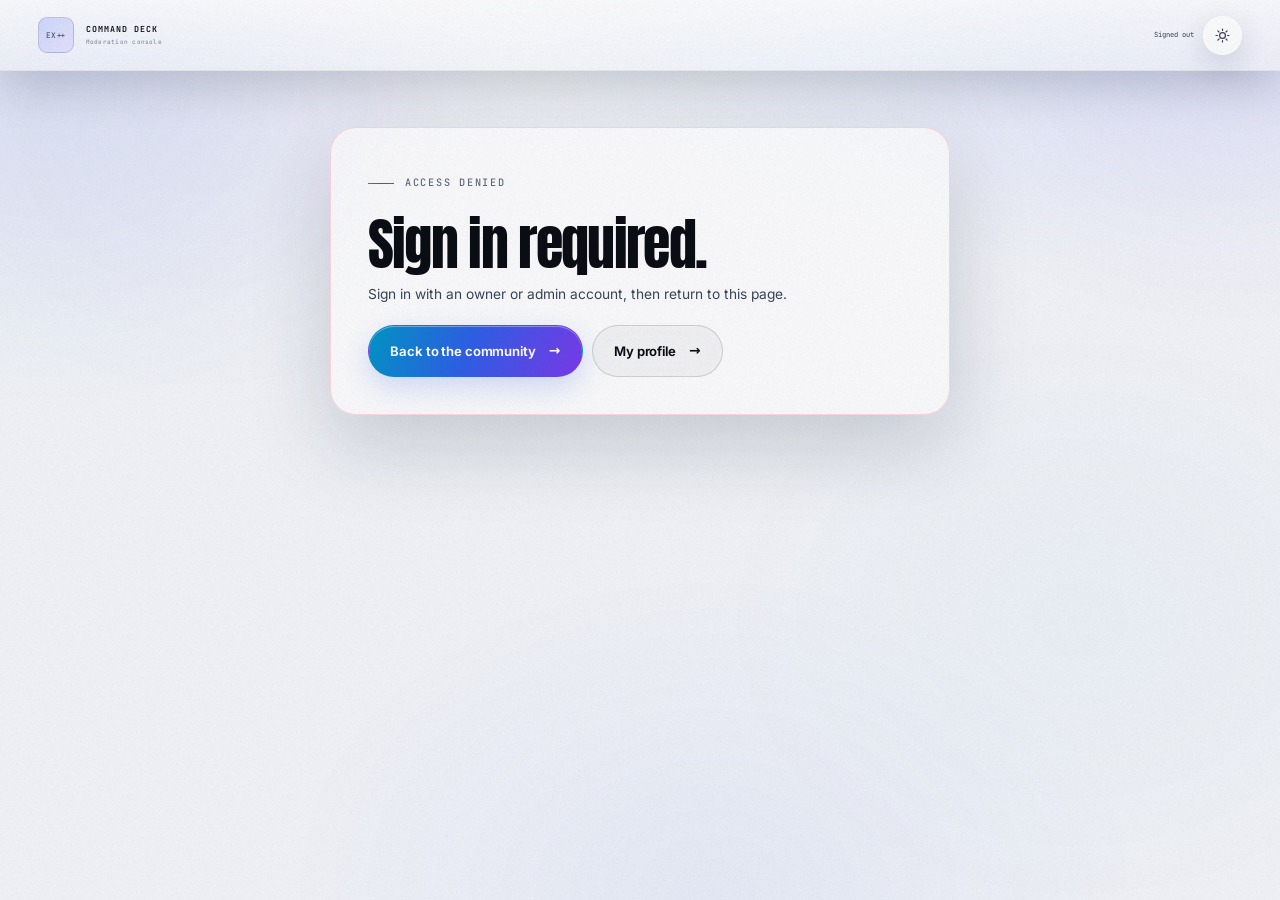
==== commit 67f7e094: "Apply liquid glass v2 and enlarge community UI" ====
--- a/admin.html
+++ b/admin.html
@@ -31,12 +31,20 @@
   </script>
   <link rel="stylesheet" href="./assets/css/style.css">
   <link rel="stylesheet" href="./assets/css/admin.css">
+  <link rel="stylesheet" href="./assets/css/glass-v2.css">
 </head>
 <body class="admin-page">
   <a class="skip-link" href="#main">Skip to content</a>
+  <svg class="liquid-svg-defs" aria-hidden="true" focusable="false">
+    <filter id="liquid-refraction" x="-20%" y="-20%" width="140%" height="140%" color-interpolation-filters="sRGB">
+      <feTurbulence type="fractalNoise" baseFrequency="0.006 0.012" numOctaves="2" seed="9" result="noise"></feTurbulence>
+      <feGaussianBlur in="noise" stdDeviation="1.4" result="softNoise"></feGaussianBlur>
+      <feDisplacementMap in="SourceGraphic" in2="softNoise" scale="6" xChannelSelector="R" yChannelSelector="G"></feDisplacementMap>
+    </filter>
+  </svg>
   <div class="page-grain" aria-hidden="true"></div>
 
-  <header class="admin-header">
+  <header class="admin-header glass-header">
     <div class="container admin-header-inner">
       <a class="admin-brand" href="./" aria-label="PROJECT EXTREME++ home">
         <span class="admin-brand-mark" aria-hidden="true">EX++</span>
@@ -45,7 +53,7 @@
       <div class="admin-header-actions">
         <span class="admin-role" id="adminRole" hidden>member</span>
         <span class="admin-user" id="adminUser">Checking access…</span>
-        <button class="theme-toggle" id="themeToggle" type="button" aria-label="Switch to light mode" aria-pressed="false">
+        <button class="theme-toggle glass-pill" id="themeToggle" type="button" aria-label="Switch to light mode" aria-pressed="false">
           <svg class="theme-toggle-icon theme-toggle-icon--sun" viewBox="0 0 24 24" fill="none" aria-hidden="true"><circle cx="12" cy="12" r="4.1" stroke="currentColor" stroke-width="1.7"/><path d="M12 2.8v2.1M12 19.1v2.1M2.8 12h2.1M19.1 12h2.1M5.5 5.5 7 7M17 17l1.5 1.5M18.5 5.5 17 7M7 17l-1.5 1.5" stroke="currentColor" stroke-width="1.7" stroke-linecap="round"/></svg>
           <svg class="theme-toggle-icon theme-toggle-icon--moon" viewBox="0 0 24 24" fill="none" aria-hidden="true"><path d="M20.2 15.1A8.3 8.3 0 0 1 8.9 3.8 8.5 8.5 0 1 0 20.2 15.1Z" stroke="currentColor" stroke-width="1.7" stroke-linejoin="round"/></svg>
         </button>
@@ -65,13 +73,13 @@
       <h1 id="adminDeniedTitle">Staff access required.</h1>
       <p id="adminDeniedText">Sign in with an owner or admin account to open the moderation console.</p>
       <div class="admin-state-actions">
-        <a class="button button--primary" href="./#community">Back to the community <span class="button-arrow" aria-hidden="true">→</span></a>
+        <a class="button button--primary" href="./community.html">Back to the community <span class="button-arrow" aria-hidden="true">→</span></a>
         <a class="button button--ghost" href="./profile.html">My profile <span class="button-arrow" aria-hidden="true">→</span></a>
       </div>
     </div>
 
     <div class="admin-app" id="adminApp" hidden>
-      <section class="admin-hero reveal" aria-labelledby="adminTitle">
+      <section class="admin-hero reveal glass-surface" aria-labelledby="adminTitle">
         <div>
           <span class="section-kicker">Owner / admin surface</span>
           <h1 id="adminTitle">Command <span class="text-gradient">deck.</span></h1>
@@ -84,15 +92,15 @@
       </section>
 
       <section class="admin-stat-grid" aria-label="Community overview">
-        <article class="admin-stat"><span data-admin-stat="open_reports">—</span><small>Open reports</small></article>
-        <article class="admin-stat"><span data-admin-stat="active_bans">—</span><small>Active bans</small></article>
-        <article class="admin-stat"><span data-admin-stat="open_bugs">—</span><small>Open bugs</small></article>
-        <article class="admin-stat"><span data-admin-stat="members">—</span><small>Members</small></article>
-        <article class="admin-stat"><span data-admin-stat="online">—</span><small>Online now</small></article>
-        <article class="admin-stat"><span data-admin-stat="visits">—</span><small>Visits</small></article>
-        <article class="admin-stat"><span data-admin-stat="logins">—</span><small>Sign-ins</small></article>
-        <article class="admin-stat"><span data-admin-stat="reviews">—</span><small>Reviews</small></article>
-        <article class="admin-stat"><span data-admin-stat="chat">—</span><small>Chat messages</small></article>
+        <article class="admin-stat glass-surface"><span data-admin-stat="open_reports">—</span><small>Open reports</small></article>
+        <article class="admin-stat glass-surface"><span data-admin-stat="active_bans">—</span><small>Active bans</small></article>
+        <article class="admin-stat glass-surface"><span data-admin-stat="open_bugs">—</span><small>Open bugs</small></article>
+        <article class="admin-stat glass-surface"><span data-admin-stat="members">—</span><small>Members</small></article>
+        <article class="admin-stat glass-surface"><span data-admin-stat="online">—</span><small>Online now</small></article>
+        <article class="admin-stat glass-surface"><span data-admin-stat="visits">—</span><small>Visits</small></article>
+        <article class="admin-stat glass-surface"><span data-admin-stat="logins">—</span><small>Sign-ins</small></article>
+        <article class="admin-stat glass-surface"><span data-admin-stat="reviews">—</span><small>Reviews</small></article>
+        <article class="admin-stat glass-surface"><span data-admin-stat="chat">—</span><small>Chat messages</small></article>
       </section>
 
       <div class="admin-tabs" role="tablist" aria-label="Moderation sections">
@@ -112,7 +120,7 @@
           <button class="button button--ghost" id="refreshOverview" type="button">Refresh <span class="button-arrow" aria-hidden="true">↻</span></button>
         </div>
         <div class="admin-overview-grid">
-          <article class="admin-card">
+          <article class="admin-card glass-surface">
             <h3>Moderation queue</h3>
             <div class="admin-mini-grid">
               <div><span data-admin-stat="open_reports">—</span><small>Open reports</small></div>
@@ -121,7 +129,7 @@
             </div>
             <p class="admin-muted">Posting-only bans keep accounts signed in and able to read. Expired bans stop blocking automatically.</p>
           </article>
-          <article class="admin-card">
+          <article class="admin-card glass-surface">
             <h3>Public totals</h3>
             <div class="admin-mini-grid">
               <div><span data-admin-stat="members">—</span><small>Members</small></div>
@@ -151,20 +159,20 @@
             <span><i style="background: #ffaa66"></i> Chat</span>
           </div>
           <div class="admin-overview-grid admin-overview-grid--three">
-            <article class="admin-card">
+            <article class="admin-card glass-surface">
               <h3>Providers</h3>
               <div class="admin-list" id="providerList"></div>
             </article>
-            <article class="admin-card">
+            <article class="admin-card glass-surface">
               <h3>Top paths</h3>
               <div class="admin-list" id="topPaths"></div>
             </article>
-            <article class="admin-card">
+            <article class="admin-card glass-surface">
               <h3>Newest members</h3>
               <div class="admin-list" id="recentMembers"></div>
             </article>
           </div>
-          <div class="admin-card">
+          <div class="admin-card glass-surface">
             <h3>Moderation summary</h3>
             <div class="admin-mini-grid" id="ownerModeration"></div>
           </div>
@@ -185,11 +193,11 @@
           <button class="button button--ghost" data-admin-refresh="content" type="button">Refresh <span class="button-arrow" aria-hidden="true">↻</span></button>
         </div>
         <div class="admin-overview-grid">
-          <article class="admin-card">
+          <article class="admin-card glass-surface">
             <h3>Latest reviews</h3>
             <div class="admin-list" id="contentReviews"></div>
           </article>
-          <article class="admin-card">
+          <article class="admin-card glass-surface">
             <h3>Latest chat messages</h3>
             <div class="admin-list" id="contentChat"></div>
           </article>
--- a/assets/css/glass-v2.css
+++ b/assets/css/glass-v2.css
@@ -0,0 +1,852 @@
+/* ============================================================
+   PROJECT EXTREME++ — Liquid Glass 2.0
+   Global glass tiers, animated ambient mesh, compact KernelSU-style
+   dock, sliding lens and a readability pass for the community.
+   Loaded last on every page so the glass language stays consistent.
+   ============================================================ */
+
+:root {
+  --glass-spring: cubic-bezier(0.34, 1.56, 0.64, 1);
+  --glass-rim: rgba(255, 255, 255, 0.2);
+  --glass-rim-strong: rgba(255, 255, 255, 0.4);
+  --glass-tint: rgba(255, 255, 255, 0.08);
+  --glass-shadow: rgba(var(--shadow-rgb), 0.26);
+}
+
+.liquid-svg-defs {
+  position: absolute;
+  width: 0;
+  height: 0;
+  overflow: hidden;
+  pointer-events: none;
+}
+
+/* ---------- ambient depth behind every glass surface ---------- */
+
+body {
+  position: relative;
+  isolation: isolate;
+}
+
+body::before,
+body::after {
+  position: fixed;
+  z-index: -1;
+  border-radius: 48%;
+  content: "";
+  pointer-events: none;
+  will-change: transform;
+}
+
+body::before {
+  inset: -22%;
+  background:
+    radial-gradient(34% 38% at 18% 22%, rgba(60, 220, 255, 0.2), transparent 66%),
+    radial-gradient(30% 34% at 82% 18%, rgba(176, 108, 255, 0.16), transparent 68%),
+    radial-gradient(34% 36% at 54% 84%, rgba(70, 120, 255, 0.16), transparent 70%),
+    radial-gradient(22% 24% at 32% 70%, rgba(79, 227, 156, 0.08), transparent 72%);
+  animation: liquidMeshA 26s ease-in-out infinite alternate;
+}
+
+body::after {
+  inset: -28%;
+  background:
+    radial-gradient(28% 32% at 72% 62%, rgba(60, 220, 255, 0.1), transparent 70%),
+    radial-gradient(24% 28% at 28% 28%, rgba(176, 108, 255, 0.12), transparent 72%),
+    radial-gradient(30% 30% at 50% 50%, rgba(70, 120, 255, 0.06), transparent 74%);
+  opacity: 0.7;
+  animation: liquidMeshB 34s ease-in-out -8s infinite alternate;
+}
+
+@keyframes liquidMeshA {
+  0% { transform: translate3d(-2%, -1%, 0) scale(1.02) rotate(-2deg); }
+  50% { transform: translate3d(2%, 2%, 0) scale(1.06) rotate(1deg); }
+  100% { transform: translate3d(-1%, 3%, 0) scale(1.03) rotate(2deg); }
+}
+
+@keyframes liquidMeshB {
+  0% { transform: translate3d(1%, -2%, 0) scale(1.03) rotate(1deg); }
+  50% { transform: translate3d(-2%, 1%, 0) scale(1.08) rotate(-2deg); }
+  100% { transform: translate3d(2%, 2%, 0) scale(1.04) rotate(0deg); }
+}
+
+html[data-theme="light"] body::before {
+  opacity: 0.5;
+  background:
+    radial-gradient(34% 38% at 18% 22%, rgba(0, 151, 199, 0.13), transparent 66%),
+    radial-gradient(30% 34% at 82% 18%, rgba(124, 58, 237, 0.1), transparent 68%),
+    radial-gradient(34% 36% at 54% 84%, rgba(47, 95, 232, 0.1), transparent 70%);
+}
+
+html[data-theme="light"] body::after {
+  opacity: 0.35;
+  background:
+    radial-gradient(28% 32% at 72% 62%, rgba(0, 151, 199, 0.08), transparent 70%),
+    radial-gradient(24% 28% at 28% 28%, rgba(124, 58, 237, 0.07), transparent 72%);
+}
+
+/* ---------- global glass tiers ---------- */
+
+.glass-surface {
+  border: 1px solid var(--glass-rim);
+  background:
+    linear-gradient(145deg, rgba(255, 255, 255, 0.11), rgba(255, 255, 255, 0.025) 42%, rgba(255, 255, 255, 0.07)),
+    linear-gradient(155deg, rgba(var(--surface-2-rgb), 0.62), rgba(var(--surface-rgb), 0.46));
+  box-shadow:
+    inset 0 1px 0 rgba(255, 255, 255, 0.3),
+    inset 1px 0 0 rgba(255, 255, 255, 0.1),
+    inset 0 -1px 0 rgba(var(--shadow-rgb), 0.18),
+    0 24px 70px rgba(var(--shadow-rgb), 0.24);
+  backdrop-filter: blur(20px) saturate(180%);
+  -webkit-backdrop-filter: blur(20px) saturate(180%);
+}
+
+.glass-header {
+  border-bottom: 1px solid var(--glass-rim);
+  background: linear-gradient(180deg, rgba(var(--glass-rgb), 0.78), rgba(var(--glass-rgb), 0.54));
+  box-shadow:
+    inset 0 1px 0 rgba(255, 255, 255, 0.2),
+    0 16px 44px rgba(var(--shadow-rgb), 0.18);
+  backdrop-filter: blur(28px) saturate(180%);
+  -webkit-backdrop-filter: blur(28px) saturate(180%);
+}
+
+.site-header.glass-header::before {
+  background: transparent;
+}
+
+.glass-pill {
+  border: 1px solid var(--glass-rim);
+  background:
+    linear-gradient(145deg, rgba(255, 255, 255, 0.13), rgba(255, 255, 255, 0.035)),
+    rgba(var(--surface-rgb), 0.34);
+  box-shadow:
+    inset 0 1px 0 rgba(255, 255, 255, 0.3),
+    inset 1px 0 0 rgba(255, 255, 255, 0.08),
+    0 10px 30px rgba(var(--shadow-rgb), 0.16);
+  backdrop-filter: blur(18px) saturate(180%);
+  -webkit-backdrop-filter: blur(18px) saturate(180%);
+  transition:
+    transform 0.24s var(--glass-spring),
+    border-color 0.2s ease,
+    background-color 0.2s ease,
+    color 0.2s ease;
+}
+
+.glass-pill:hover {
+  border-color: rgba(60, 220, 255, 0.28);
+  transform: translateY(-1px) scale(1.04);
+}
+
+.glass-pill:active {
+  transform: scale(0.96);
+}
+
+/* Give existing cards the same glass blur without replacing their
+   carefully tuned backgrounds and inner layouts. */
+:is(
+  .card,
+  .feature-card,
+  .compat-card,
+  .telemetry,
+  .matcher,
+  .garage-preview,
+  .review-card,
+  .community-card,
+  .release-meta-card,
+  .companion-card,
+  .terminal-card,
+  .profile-hero,
+  .profile-stats,
+  .profile-panel,
+  .admin-hero,
+  .admin-card,
+  .admin-stat,
+  .admin-panel,
+  .review-dialog-shell,
+  .settings-shell,
+  .bug-desk-hero,
+  .bug-desk-gate,
+  .community-rail,
+  .community-chat-panel,
+  .community-members
+) {
+  backdrop-filter: blur(18px) saturate(165%);
+  -webkit-backdrop-filter: blur(18px) saturate(165%);
+}
+
+:is(.button, .auth-chip, .composer-send, .channel-members-btn, .members-close, .dialog-close) {
+  backdrop-filter: blur(16px) saturate(165%);
+  -webkit-backdrop-filter: blur(16px) saturate(165%);
+}
+
+:is(.auth-chip, .composer-send, .channel-members-btn, .members-close, .dialog-close, .garage-preview-tab, .community-mobile-tab) {
+  transition:
+    transform 0.24s var(--glass-spring),
+    color 0.2s ease,
+    border-color 0.2s ease,
+    background-color 0.2s ease;
+}
+
+:is(.auth-chip, .composer-send, .channel-members-btn, .members-close, .dialog-close, .garage-preview-tab, .community-mobile-tab):hover {
+  transform: translateY(-1px) scale(1.04);
+}
+
+:is(.auth-chip, .composer-send, .channel-members-btn, .members-close, .dialog-close, .garage-preview-tab, .community-mobile-tab):active {
+  transform: scale(0.96);
+}
+
+.button {
+  transition:
+    transform 0.24s var(--glass-spring),
+    filter 0.2s ease,
+    border-color 0.2s ease,
+    background-color 0.2s ease;
+}
+
+.button:hover {
+  transform: translateY(-1px) scale(1.02);
+}
+
+.button:active {
+  transform: scale(0.97);
+}
+
+html[data-theme="light"] .glass-surface {
+  border-color: rgba(255, 255, 255, 0.72);
+  background:
+    linear-gradient(145deg, rgba(255, 255, 255, 0.72), rgba(255, 255, 255, 0.38) 45%, rgba(255, 255, 255, 0.55)),
+    linear-gradient(155deg, rgba(255, 255, 255, 0.55), rgba(247, 249, 253, 0.38));
+  box-shadow:
+    inset 0 1px 0 rgba(255, 255, 255, 0.95),
+    inset 1px 0 0 rgba(255, 255, 255, 0.7),
+    0 24px 60px rgba(24, 34, 56, 0.14);
+}
+
+html[data-theme="light"] .glass-header {
+  border-bottom-color: rgba(10, 13, 20, 0.08);
+  background: linear-gradient(180deg, rgba(255, 255, 255, 0.86), rgba(247, 249, 253, 0.66));
+}
+
+html[data-theme="light"] .glass-pill {
+  border-color: rgba(255, 255, 255, 0.8);
+  background:
+    linear-gradient(145deg, rgba(255, 255, 255, 0.78), rgba(255, 255, 255, 0.42)),
+    rgba(255, 255, 255, 0.4);
+}
+
+/* Chromium gets a subtle SVG edge-refraction layer. The plain blur
+   above is the fallback for Safari/Firefox and reduced-motion users. */
+@supports (backdrop-filter: url("#liquid-refraction")) {
+  .glass-header,
+  .liquid-dock {
+    backdrop-filter: url("#liquid-refraction") blur(26px) saturate(180%);
+    -webkit-backdrop-filter: url("#liquid-refraction") blur(26px) saturate(180%);
+  }
+}
+
+/* ---------- compact KernelSU-style dock ---------- */
+
+body.has-liquid-dock {
+  padding-bottom: 86px;
+}
+
+.liquid-dock {
+  z-index: 9999;
+  bottom: calc(20px + env(safe-area-inset-bottom, 0px));
+  padding: 5px;
+  border: 1px solid var(--glass-rim);
+  background:
+    radial-gradient(180px 80px at var(--dock-x, 50%) var(--dock-y, 50%), rgba(60, 220, 255, 0.16), transparent 70%),
+    linear-gradient(145deg, rgba(var(--surface-2-rgb), 0.82), rgba(var(--surface-rgb), 0.64));
+  box-shadow:
+    inset 0 1px 0 rgba(255, 255, 255, 0.24),
+    inset 1px 0 0 rgba(255, 255, 255, 0.08),
+    inset 0 -1px 0 rgba(var(--shadow-rgb), 0.3),
+    0 18px 48px rgba(var(--shadow-rgb), 0.38),
+    0 3px 12px rgba(var(--shadow-rgb), 0.24);
+  backdrop-filter: blur(28px) saturate(190%);
+  -webkit-backdrop-filter: blur(28px) saturate(190%);
+  transition:
+    opacity 0.28s ease,
+    transform 0.48s var(--glass-spring),
+    border-color 0.2s ease,
+    background-color 0.2s ease;
+}
+
+.liquid-dock-inner {
+  position: relative;
+  gap: 2px;
+}
+
+.dock-lens {
+  position: absolute;
+  z-index: 0;
+  top: 0;
+  left: 0;
+  width: var(--dock-lens-w, 88px);
+  height: 100%;
+  border: 1px solid rgba(60, 220, 255, 0.22);
+  border-radius: 999px;
+  background: linear-gradient(135deg, rgba(60, 220, 255, 0.2), rgba(70, 120, 255, 0.16));
+  box-shadow:
+    inset 0 1px 0 rgba(255, 255, 255, 0.2),
+    0 4px 18px rgba(60, 220, 255, 0.12);
+  opacity: 0;
+  pointer-events: none;
+  transform: translate3d(var(--dock-lens-x, 0px), 0, 0);
+  transition:
+    transform 0.55s var(--glass-spring),
+    width 0.55s var(--glass-spring),
+    opacity 0.2s ease;
+}
+
+.liquid-dock.has-lens .dock-lens {
+  opacity: 1;
+}
+
+.dock-item {
+  z-index: 1;
+  min-width: 88px;
+  min-height: 38px;
+  padding: 0.32rem 0.72rem;
+  gap: 0.4rem;
+  font-size: 0.56rem;
+}
+
+.dock-item svg {
+  width: 16px;
+  height: 16px;
+}
+
+.dock-copy strong {
+  font-size: 0.66rem;
+}
+
+.dock-copy small {
+  display: none;
+}
+
+.dock-item.is-active {
+  border-color: transparent;
+  background: transparent;
+  box-shadow: none;
+  color: var(--text);
+}
+
+.dock-item.is-active svg {
+  color: var(--cyan);
+}
+
+.dock-item--settings {
+  width: 38px;
+  min-width: 38px;
+  padding: 0;
+  border-color: var(--line);
+  background: rgba(var(--ink-rgb), 0.03);
+}
+
+.dock-item--settings::after {
+  height: 16px;
+}
+
+.liquid-dock.is-hidden {
+  opacity: 0;
+  pointer-events: none;
+  transform: translateX(-50%) translateY(calc(100% + 28px)) scale(0.96);
+}
+
+html[data-theme="light"] .liquid-dock {
+  border-color: rgba(10, 13, 20, 0.1);
+  background:
+    radial-gradient(180px 80px at var(--dock-x, 50%) var(--dock-y, 50%), rgba(0, 151, 199, 0.12), transparent 70%),
+    linear-gradient(145deg, rgba(255, 255, 255, 0.88), rgba(247, 249, 253, 0.74));
+  box-shadow:
+    inset 0 1px 0 rgba(255, 255, 255, 0.9),
+    inset 0 -1px 0 rgba(24, 34, 56, 0.06),
+    0 18px 44px rgba(24, 34, 56, 0.18);
+}
+
+html[data-theme="light"] .dock-lens {
+  border-color: rgba(0, 151, 199, 0.18);
+  background: linear-gradient(135deg, rgba(0, 151, 199, 0.14), rgba(47, 95, 232, 0.1));
+}
+
+/* ---------- community readability + larger channel controls ---------- */
+
+.community-page .community-header-center {
+  gap: 0.8rem;
+  font-size: 0.56rem;
+}
+
+.community-page .community-live {
+  font-size: 0.58rem;
+}
+
+.community-page .community-kernel-link {
+  min-height: 36px;
+  padding: 0.42rem 0.75rem;
+  font-size: 0.62rem;
+}
+
+.community-page .community-icon-btn {
+  width: 38px;
+  height: 38px;
+}
+
+.community-page .community-icon-btn svg {
+  width: 18px;
+  height: 18px;
+}
+
+.community-page .community-account {
+  min-height: 40px;
+  padding-right: 0.8rem;
+}
+
+.community-page .community-account-avatar {
+  width: 32px;
+  height: 32px;
+}
+
+.community-page .community-account-copy small {
+  font-size: 0.42rem;
+}
+
+.community-page .community-account-copy strong {
+  max-width: 132px;
+  font-size: 0.72rem;
+}
+
+.community-page .community-mobile-tabs {
+  height: 60px;
+  gap: 0.45rem;
+  padding: 0.5rem clamp(0.7rem, 3vw, 1.2rem);
+}
+
+.community-page .community-mobile-tab {
+  min-height: 40px;
+  padding: 0.42rem 0.8rem;
+  gap: 0.4rem;
+  font-size: 0.64rem;
+}
+
+.community-page .community-mobile-tab span {
+  font-size: 0.8rem;
+}
+
+.community-page .community-shell {
+  grid-template-columns: 278px minmax(0, 1fr) 318px;
+}
+
+.community-page .rail-server {
+  padding-bottom: 0.95rem;
+}
+
+.community-page .rail-server-icon {
+  width: 46px;
+  height: 46px;
+  border-radius: 15px;
+  font-size: 0.9rem;
+}
+
+.community-page .rail-server-copy strong {
+  font-size: 0.76rem;
+}
+
+.community-page .rail-server-copy small {
+  font-size: 0.52rem;
+}
+
+.community-page .rail-label {
+  font-size: 0.46rem;
+}
+
+.community-page .rail-channel {
+  min-height: 56px;
+  padding: 0.7rem 0.68rem;
+  gap: 0.7rem;
+  border-radius: 15px;
+}
+
+.community-page .rail-channel-icon {
+  width: 38px;
+  height: 38px;
+  border-radius: 12px;
+  font-size: 0.9rem;
+}
+
+.community-page .rail-channel-icon svg {
+  width: 18px;
+  height: 18px;
+}
+
+.community-page .rail-channel-copy {
+  gap: 0.08rem;
+}
+
+.community-page .rail-channel-copy strong {
+  font-size: 0.84rem;
+  font-weight: 650;
+}
+
+.community-page .rail-channel-copy small {
+  font-size: 0.64rem;
+  line-height: 1.35;
+}
+
+.community-page .rail-channel-count {
+  min-width: 26px;
+  height: 22px;
+  font-size: 0.48rem;
+}
+
+.community-page .rail-lock {
+  font-size: 0.4rem;
+  padding: 0.16rem 0.32rem;
+}
+
+.community-page .rail-pulse-label {
+  font-size: 0.46rem;
+}
+
+.community-page .rail-pulse-grid span {
+  font-size: 1.12rem;
+}
+
+.community-page .rail-pulse-grid small {
+  font-size: 0.48rem;
+}
+
+.community-page .rail-link {
+  font-size: 0.62rem;
+}
+
+.community-page .channel-kicker {
+  font-size: 0.5rem;
+}
+
+.community-page .channel-title-copy p {
+  font-size: 0.7rem;
+}
+
+.community-page .channel-header-meta {
+  gap: 0.7rem;
+  font-size: 0.56rem;
+}
+
+.community-page .channel-members-btn {
+  min-height: 32px;
+  padding: 0.34rem 0.65rem;
+  font-size: 0.5rem;
+}
+
+.community-page .channel-members-btn svg {
+  width: 15px;
+  height: 15px;
+}
+
+.community-page .pinned-copy small {
+  font-size: 0.42rem;
+}
+
+.community-page .pinned-copy strong {
+  font-size: 0.72rem;
+}
+
+.community-page .pinned-copy span {
+  font-size: 0.58rem;
+}
+
+.community-page .pinned-link {
+  font-size: 0.52rem;
+}
+
+.community-page .garage-date {
+  font-size: 0.5rem;
+}
+
+.community-page .garage-author {
+  font-size: 0.84rem;
+}
+
+.community-page .garage-role {
+  font-size: 0.5rem;
+}
+
+.community-page .garage-time,
+.community-page .garage-own-tag {
+  font-size: 0.56rem;
+}
+
+.community-page .garage-message-body {
+  font-size: 0.94rem;
+}
+
+.community-page .garage-bubble-foot {
+  font-size: 0.54rem;
+}
+
+.community-page .garage-forwarded small {
+  font-size: 0.54rem;
+}
+
+.community-page .composer-shell textarea {
+  font-size: 0.9rem;
+}
+
+.community-page .composer-hint,
+.community-page .composer-note {
+  font-size: 0.54rem;
+}
+
+.community-page .composer-send {
+  min-height: 34px;
+  font-size: 0.6rem;
+}
+
+.community-page .members-head h2 {
+  font-size: 1.4rem;
+}
+
+.community-page .members-pulse span {
+  font-size: 1.25rem;
+}
+
+.community-page .members-pulse small {
+  font-size: 0.46rem;
+}
+
+.community-page .members-empty {
+  font-size: 0.64rem;
+}
+
+.community-page .member-avatar {
+  width: 34px;
+  height: 34px;
+}
+
+.community-page .member-copy strong {
+  font-size: 0.72rem;
+}
+
+.community-page .member-copy small {
+  font-size: 0.54rem;
+}
+
+.community-page .member-badge {
+  font-size: 0.36rem;
+}
+
+.community-page .members-rules li {
+  font-size: 0.64rem;
+}
+
+.community-page .members-links a {
+  font-size: 0.56rem;
+}
+
+.community-page .auth-gate-copy strong {
+  font-size: 0.82rem;
+}
+
+.community-page .auth-gate-copy p {
+  font-size: 0.66rem;
+}
+
+.community-page .auth-chip {
+  min-height: 36px;
+  font-size: 0.56rem;
+}
+
+.community-page .bug-desk-copy p {
+  font-size: 0.7rem;
+}
+
+.community-page .bug-desk-note {
+  font-size: 0.54rem;
+}
+
+/* Keep the chat readable on smaller screens without shrinking it back
+   into five-pixel metadata. */
+@media (max-width: 1240px) {
+  .community-page .community-shell {
+    grid-template-columns: 264px minmax(0, 1fr);
+  }
+}
+
+@media (max-width: 980px) {
+  .community-page .community-shell {
+    height: calc(100dvh - 72px - 60px);
+  }
+
+  .community-page .community-members {
+    top: 84px;
+  }
+}
+
+@media (max-width: 700px) {
+  .community-page .community-shell {
+    height: calc(100dvh - 64px - 60px);
+  }
+
+  .community-page .community-members {
+    top: 74px;
+  }
+
+  .community-page .channel-header-meta {
+    font-size: 0.5rem;
+  }
+
+  .community-page .garage-message-body {
+    font-size: 0.9rem;
+  }
+
+  .community-page .composer-hint {
+    max-width: 210px;
+  }
+}
+
+@media (max-width: 560px) {
+  body.has-liquid-dock {
+    padding-bottom: 78px;
+  }
+
+  .liquid-dock {
+    right: auto;
+    bottom: calc(12px + env(safe-area-inset-bottom, 0px));
+    left: 50%;
+    width: fit-content;
+    max-width: calc(100vw - 20px);
+    padding: 4px;
+    transform: translateX(-50%);
+  }
+
+  .liquid-dock-inner {
+    width: auto;
+  }
+
+  .dock-item {
+    min-width: 84px;
+    min-height: 40px;
+    flex: none;
+    padding: 0.3rem 0.62rem;
+    font-size: 0.54rem;
+  }
+
+  .dock-copy strong {
+    font-size: 0.64rem;
+  }
+
+  .dock-item--settings {
+    flex: none;
+    width: 38px;
+    min-width: 38px;
+    padding: 0;
+  }
+
+  .liquid-dock.is-hidden {
+    transform: translateX(-50%) translateY(calc(100% + 22px)) scale(0.96);
+  }
+
+  body.dialog-open .liquid-dock {
+    transform: translateX(-50%) translateY(18px) scale(0.96);
+  }
+}
+
+/* ---------- homepage preview readability ---------- */
+
+.garage-preview-kicker {
+  font-size: 0.44rem;
+}
+
+.garage-preview-online {
+  font-size: 0.42rem;
+}
+
+.garage-preview-online strong {
+  font-size: 0.62rem;
+}
+
+.garage-preview-tab {
+  min-height: 36px;
+  padding: 0.38rem 0.68rem;
+  font-size: 0.52rem;
+}
+
+.garage-preview-tab small {
+  font-size: 0.42rem;
+}
+
+.garage-preview-message-head {
+  font-size: 0.46rem;
+}
+
+.garage-preview-message-head strong {
+  font-size: 0.72rem;
+}
+
+.garage-preview-body {
+  font-size: 0.78rem;
+}
+
+.garage-preview-forwarded {
+  font-size: 0.44rem;
+}
+
+.garage-preview-members {
+  font-size: 0.46rem;
+}
+
+.garage-preview-note {
+  font-size: 0.46rem;
+}
+
+.garage-preview-empty strong {
+  font-size: 0.82rem;
+}
+
+.garage-preview-empty p {
+  font-size: 0.68rem;
+}
+
+.garage-preview-fallback-copy {
+  font-size: 0.78rem;
+}
+
+@media (max-width: 700px) {
+  body::before {
+    opacity: 0.72;
+  }
+
+  body::after {
+    display: none;
+  }
+}
+
+/* ---------- reduced motion ---------- */
+
+@media (prefers-reduced-motion: reduce) {
+  body::before,
+  body::after {
+    animation: none !important;
+  }
+
+  .liquid-dock,
+  .dock-lens,
+  .dock-item,
+  .glass-pill,
+  .button,
+  :is(.auth-chip, .composer-send, .channel-members-btn, .members-close, .dialog-close, .garage-preview-tab, .community-mobile-tab) {
+    transition: none !important;
+  }
+
+  .glass-pill:hover,
+  .glass-pill:active,
+  .button:hover,
+  .button:active,
+  :is(.auth-chip, .composer-send, .channel-members-btn, .members-close, .dialog-close, .garage-preview-tab, .community-mobile-tab):hover,
+  :is(.auth-chip, .composer-send, .channel-members-btn, .members-close, .dialog-close, .garage-preview-tab, .community-mobile-tab):active {
+    transform: none !important;
+  }
+}
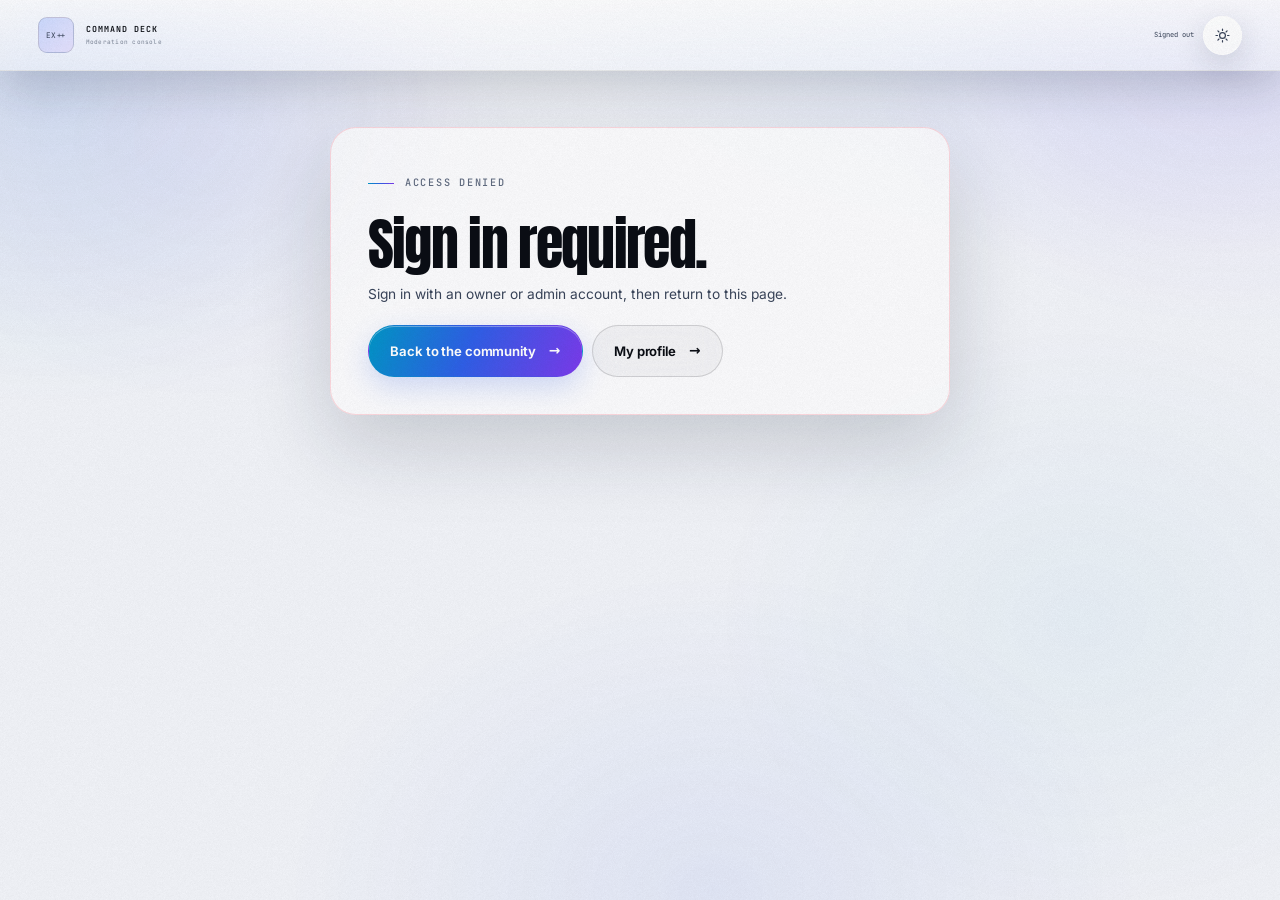
==== commit 363a0a78: "Keep glass treatment on cards, not layout wrappers" ====
--- a/admin.html
+++ b/admin.html
@@ -79,7 +79,7 @@
     </div>
 
     <div class="admin-app" id="adminApp" hidden>
-      <section class="admin-hero reveal glass-surface" aria-labelledby="adminTitle">
+      <section class="admin-hero reveal" aria-labelledby="adminTitle">
         <div>
           <span class="section-kicker">Owner / admin surface</span>
           <h1 id="adminTitle">Command <span class="text-gradient">deck.</span></h1>
--- a/assets/css/glass-v2.css
+++ b/assets/css/glass-v2.css
@@ -71,18 +71,18 @@
 }
 
 html[data-theme="light"] body::before {
-  opacity: 0.5;
-  background:
-    radial-gradient(34% 38% at 18% 22%, rgba(0, 151, 199, 0.13), transparent 66%),
-    radial-gradient(30% 34% at 82% 18%, rgba(124, 58, 237, 0.1), transparent 68%),
-    radial-gradient(34% 36% at 54% 84%, rgba(47, 95, 232, 0.1), transparent 70%);
+  opacity: 0.62;
+  background:
+    radial-gradient(34% 38% at 18% 22%, rgba(0, 151, 199, 0.16), transparent 66%),
+    radial-gradient(30% 34% at 82% 18%, rgba(124, 58, 237, 0.12), transparent 68%),
+    radial-gradient(34% 36% at 54% 84%, rgba(47, 95, 232, 0.12), transparent 70%);
 }
 
 html[data-theme="light"] body::after {
-  opacity: 0.35;
-  background:
-    radial-gradient(28% 32% at 72% 62%, rgba(0, 151, 199, 0.08), transparent 70%),
-    radial-gradient(24% 28% at 28% 28%, rgba(124, 58, 237, 0.07), transparent 72%);
+  opacity: 0.42;
+  background:
+    radial-gradient(28% 32% at 72% 62%, rgba(0, 151, 199, 0.1), transparent 70%),
+    radial-gradient(24% 28% at 28% 28%, rgba(124, 58, 237, 0.09), transparent 72%);
 }
 
 /* ---------- global glass tiers ---------- */
@@ -157,9 +157,7 @@
   .companion-card,
   .terminal-card,
   .profile-hero,
-  .profile-stats,
   .profile-panel,
-  .admin-hero,
   .admin-card,
   .admin-stat,
   .admin-panel,
@@ -175,6 +173,11 @@
   -webkit-backdrop-filter: blur(18px) saturate(165%);
 }
 
+.profile-stats > div {
+  backdrop-filter: blur(16px) saturate(165%);
+  -webkit-backdrop-filter: blur(16px) saturate(165%);
+}
+
 :is(.button, .auth-chip, .composer-send, .channel-members-btn, .members-close, .dialog-close) {
   backdrop-filter: blur(16px) saturate(165%);
   -webkit-backdrop-filter: blur(16px) saturate(165%);
@@ -215,8 +218,9 @@
 html[data-theme="light"] .glass-surface {
   border-color: rgba(255, 255, 255, 0.72);
   background:
-    linear-gradient(145deg, rgba(255, 255, 255, 0.72), rgba(255, 255, 255, 0.38) 45%, rgba(255, 255, 255, 0.55)),
-    linear-gradient(155deg, rgba(255, 255, 255, 0.55), rgba(247, 249, 253, 0.38));
+    radial-gradient(120% 120% at 100% 0%, rgba(0, 151, 199, 0.07), transparent 56%),
+    linear-gradient(145deg, rgba(255, 255, 255, 0.66), rgba(255, 255, 255, 0.34) 45%, rgba(255, 255, 255, 0.5)),
+    linear-gradient(155deg, rgba(255, 255, 255, 0.5), rgba(247, 249, 253, 0.32));
   box-shadow:
     inset 0 1px 0 rgba(255, 255, 255, 0.95),
     inset 1px 0 0 rgba(255, 255, 255, 0.7),
@@ -410,29 +414,31 @@
 }
 
 .community-page .community-account-copy small {
-  font-size: 0.42rem;
+  font-size: 0.5rem;
 }
 
 .community-page .community-account-copy strong {
   max-width: 132px;
-  font-size: 0.72rem;
+  font-size: 0.76rem;
 }
 
 .community-page .community-mobile-tabs {
-  height: 60px;
+  height: 62px;
   gap: 0.45rem;
   padding: 0.5rem clamp(0.7rem, 3vw, 1.2rem);
 }
 
 .community-page .community-mobile-tab {
   min-height: 40px;
-  padding: 0.42rem 0.8rem;
-  gap: 0.4rem;
+  padding: 0.4rem 0.6rem;
+  gap: 0.36rem;
   font-size: 0.64rem;
+  -webkit-appearance: none;
+  appearance: none;
 }
 
 .community-page .community-mobile-tab span {
-  font-size: 0.8rem;
+  font-size: 0.84rem;
 }
 
 .community-page .community-shell {
@@ -459,67 +465,86 @@
 }
 
 .community-page .rail-label {
-  font-size: 0.46rem;
+  font-size: 0.52rem;
 }
 
 .community-page .rail-channel {
-  min-height: 56px;
-  padding: 0.7rem 0.68rem;
+  min-height: 60px;
+  padding: 0.75rem 0.68rem;
   gap: 0.7rem;
   border-radius: 15px;
+  background: transparent;
+  color: var(--text-soft);
+  -webkit-appearance: none;
+  appearance: none;
+}
+
+.community-page .rail-channel:hover {
+  background: rgba(var(--ink-rgb), 0.05);
+}
+
+.community-page .rail-channel.is-active {
+  color: var(--text);
 }
 
 .community-page .rail-channel-icon {
-  width: 38px;
-  height: 38px;
-  border-radius: 12px;
-  font-size: 0.9rem;
+  width: 40px;
+  height: 40px;
+  border-radius: 13px;
+  color: var(--text-soft);
+  font-size: 0.95rem;
 }
 
 .community-page .rail-channel-icon svg {
-  width: 18px;
-  height: 18px;
+  width: 19px;
+  height: 19px;
 }
 
 .community-page .rail-channel-copy {
-  gap: 0.08rem;
+  gap: 0.1rem;
 }
 
 .community-page .rail-channel-copy strong {
-  font-size: 0.84rem;
+  font-size: 0.88rem;
   font-weight: 650;
 }
 
 .community-page .rail-channel-copy small {
-  font-size: 0.64rem;
+  color: var(--muted);
+  font-size: 0.68rem;
   line-height: 1.35;
+}
+
+.community-page .rail-channel.is-active .rail-channel-copy small {
+  color: var(--text-soft);
 }
 
 .community-page .rail-channel-count {
   min-width: 26px;
   height: 22px;
-  font-size: 0.48rem;
+  color: var(--text-soft);
+  font-size: 0.52rem;
 }
 
 .community-page .rail-lock {
-  font-size: 0.4rem;
+  font-size: 0.44rem;
   padding: 0.16rem 0.32rem;
 }
 
 .community-page .rail-pulse-label {
-  font-size: 0.46rem;
+  font-size: 0.52rem;
 }
 
 .community-page .rail-pulse-grid span {
-  font-size: 1.12rem;
+  font-size: 1.2rem;
 }
 
 .community-page .rail-pulse-grid small {
-  font-size: 0.48rem;
+  font-size: 0.54rem;
 }
 
 .community-page .rail-link {
-  font-size: 0.62rem;
+  font-size: 0.64rem;
 }
 
 .community-page .channel-kicker {
@@ -532,7 +557,7 @@
 
 .community-page .channel-header-meta {
   gap: 0.7rem;
-  font-size: 0.56rem;
+  font-size: 0.58rem;
 }
 
 .community-page .channel-members-btn {
@@ -547,19 +572,19 @@
 }
 
 .community-page .pinned-copy small {
-  font-size: 0.42rem;
+  font-size: 0.46rem;
 }
 
 .community-page .pinned-copy strong {
-  font-size: 0.72rem;
+  font-size: 0.76rem;
 }
 
 .community-page .pinned-copy span {
-  font-size: 0.58rem;
+  font-size: 0.62rem;
 }
 
 .community-page .pinned-link {
-  font-size: 0.52rem;
+  font-size: 0.56rem;
 }
 
 .community-page .garage-date {
@@ -567,37 +592,37 @@
 }
 
 .community-page .garage-author {
-  font-size: 0.84rem;
+  font-size: 0.88rem;
 }
 
 .community-page .garage-role {
-  font-size: 0.5rem;
+  font-size: 0.52rem;
 }
 
 .community-page .garage-time,
 .community-page .garage-own-tag {
+  font-size: 0.58rem;
+}
+
+.community-page .garage-message-body {
+  font-size: 0.96rem;
+}
+
+.community-page .garage-bubble-foot {
   font-size: 0.56rem;
 }
 
-.community-page .garage-message-body {
+.community-page .garage-forwarded small {
+  font-size: 0.56rem;
+}
+
+.community-page .composer-shell textarea {
   font-size: 0.94rem;
-}
-
-.community-page .garage-bubble-foot {
-  font-size: 0.54rem;
-}
-
-.community-page .garage-forwarded small {
-  font-size: 0.54rem;
-}
-
-.community-page .composer-shell textarea {
-  font-size: 0.9rem;
 }
 
 .community-page .composer-hint,
 .community-page .composer-note {
-  font-size: 0.54rem;
+  font-size: 0.56rem;
 }
 
 .community-page .composer-send {
@@ -614,36 +639,36 @@
 }
 
 .community-page .members-pulse small {
-  font-size: 0.46rem;
+  font-size: 0.52rem;
 }
 
 .community-page .members-empty {
-  font-size: 0.64rem;
+  font-size: 0.66rem;
 }
 
 .community-page .member-avatar {
-  width: 34px;
-  height: 34px;
+  width: 36px;
+  height: 36px;
 }
 
 .community-page .member-copy strong {
-  font-size: 0.72rem;
+  font-size: 0.76rem;
 }
 
 .community-page .member-copy small {
-  font-size: 0.54rem;
+  font-size: 0.56rem;
 }
 
 .community-page .member-badge {
-  font-size: 0.36rem;
+  font-size: 0.4rem;
 }
 
 .community-page .members-rules li {
-  font-size: 0.64rem;
+  font-size: 0.66rem;
 }
 
 .community-page .members-links a {
-  font-size: 0.56rem;
+  font-size: 0.58rem;
 }
 
 .community-page .auth-gate-copy strong {
@@ -677,7 +702,7 @@
 
 @media (max-width: 980px) {
   .community-page .community-shell {
-    height: calc(100dvh - 72px - 60px);
+    height: calc(100dvh - 72px - 62px);
   }
 
   .community-page .community-members {
@@ -687,7 +712,7 @@
 
 @media (max-width: 700px) {
   .community-page .community-shell {
-    height: calc(100dvh - 64px - 60px);
+    height: calc(100dvh - 64px - 62px);
   }
 
   .community-page .community-members {
@@ -695,11 +720,11 @@
   }
 
   .community-page .channel-header-meta {
-    font-size: 0.5rem;
+    font-size: 0.54rem;
   }
 
   .community-page .garage-message-body {
-    font-size: 0.9rem;
+    font-size: 0.92rem;
   }
 
   .community-page .composer-hint {
